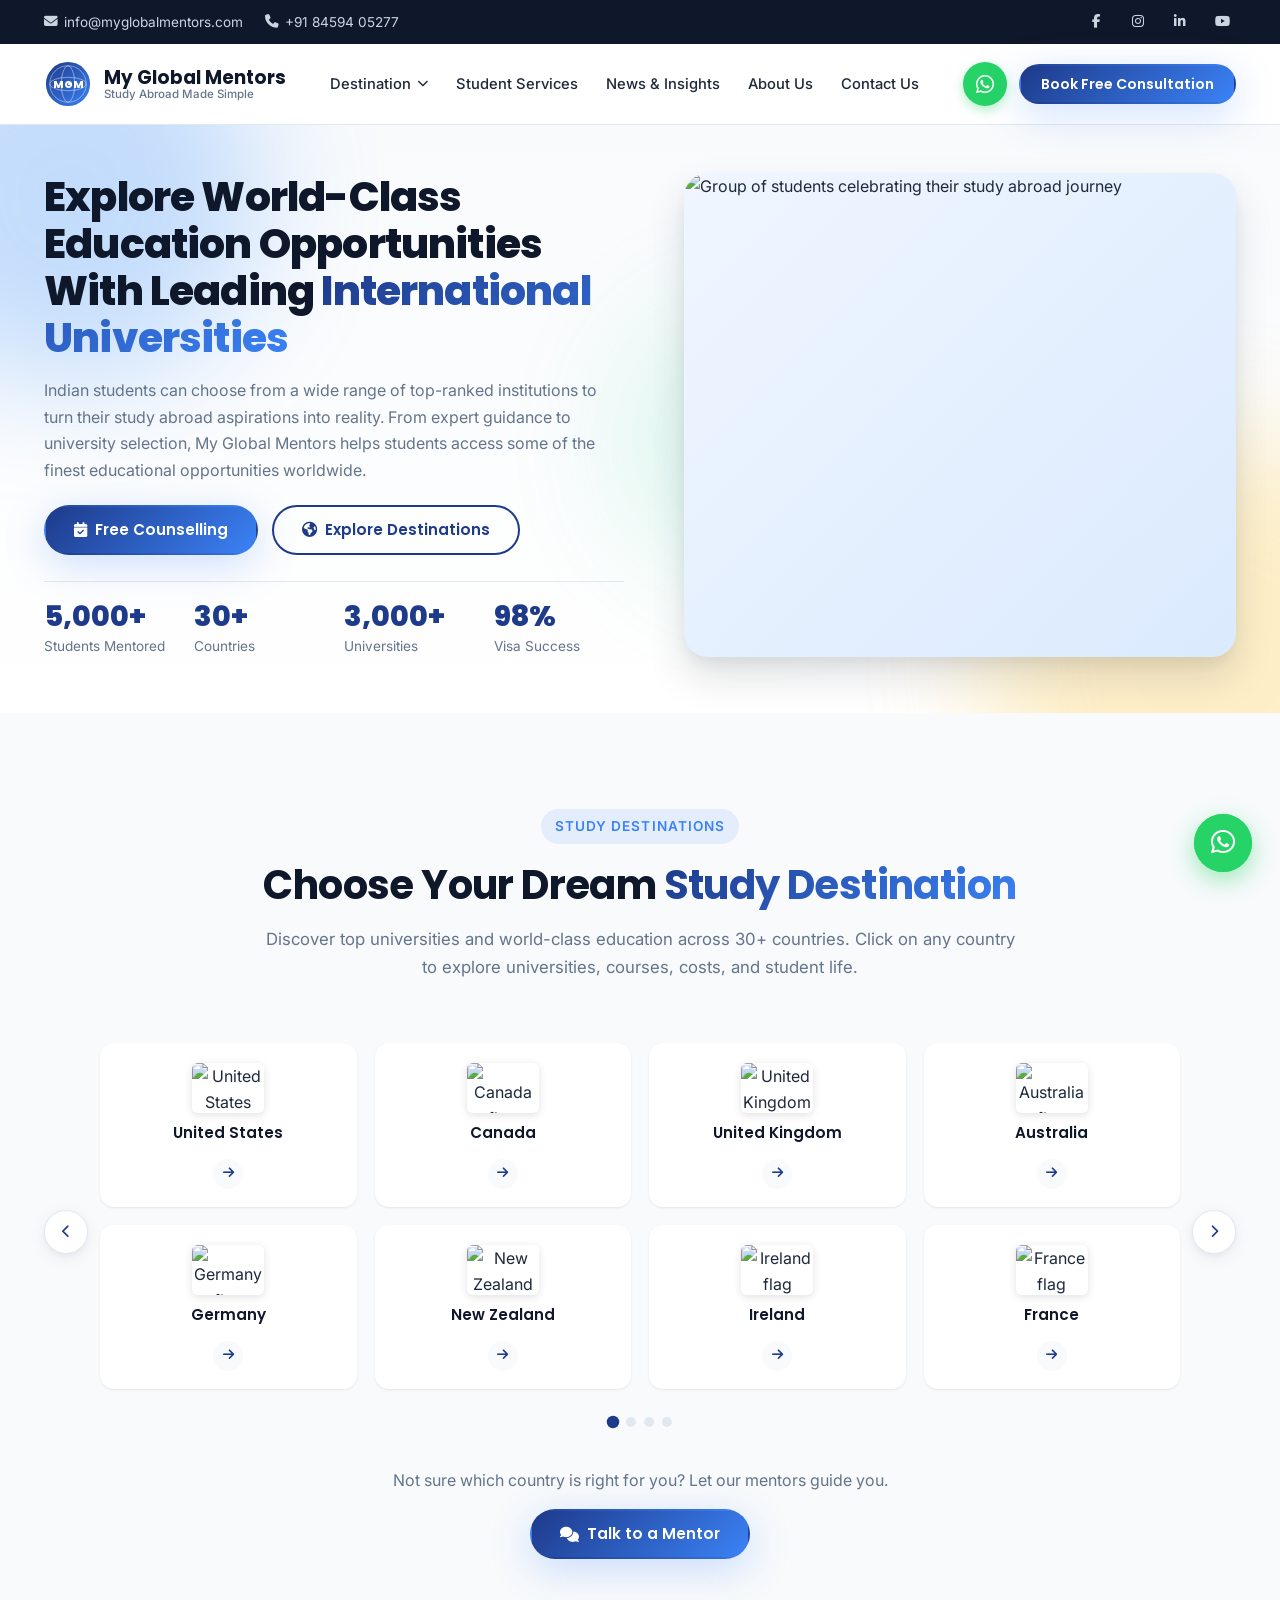
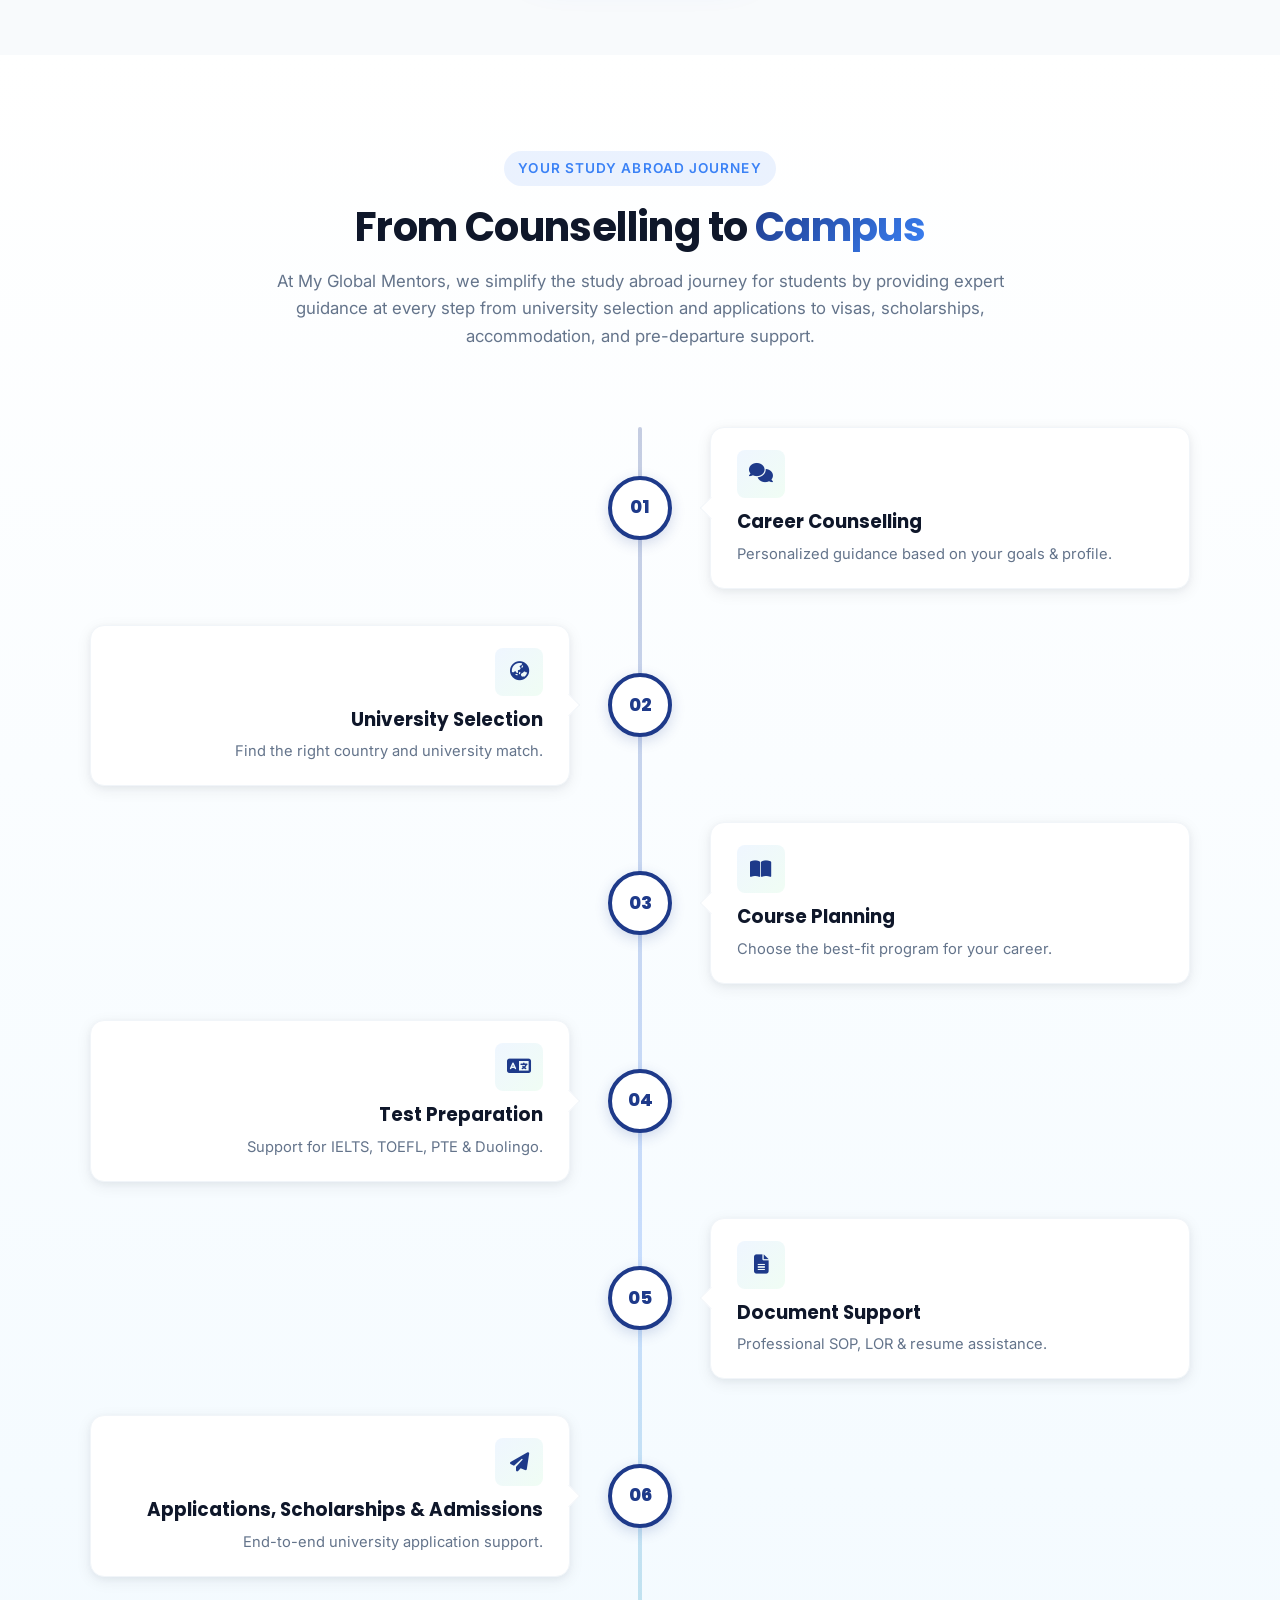
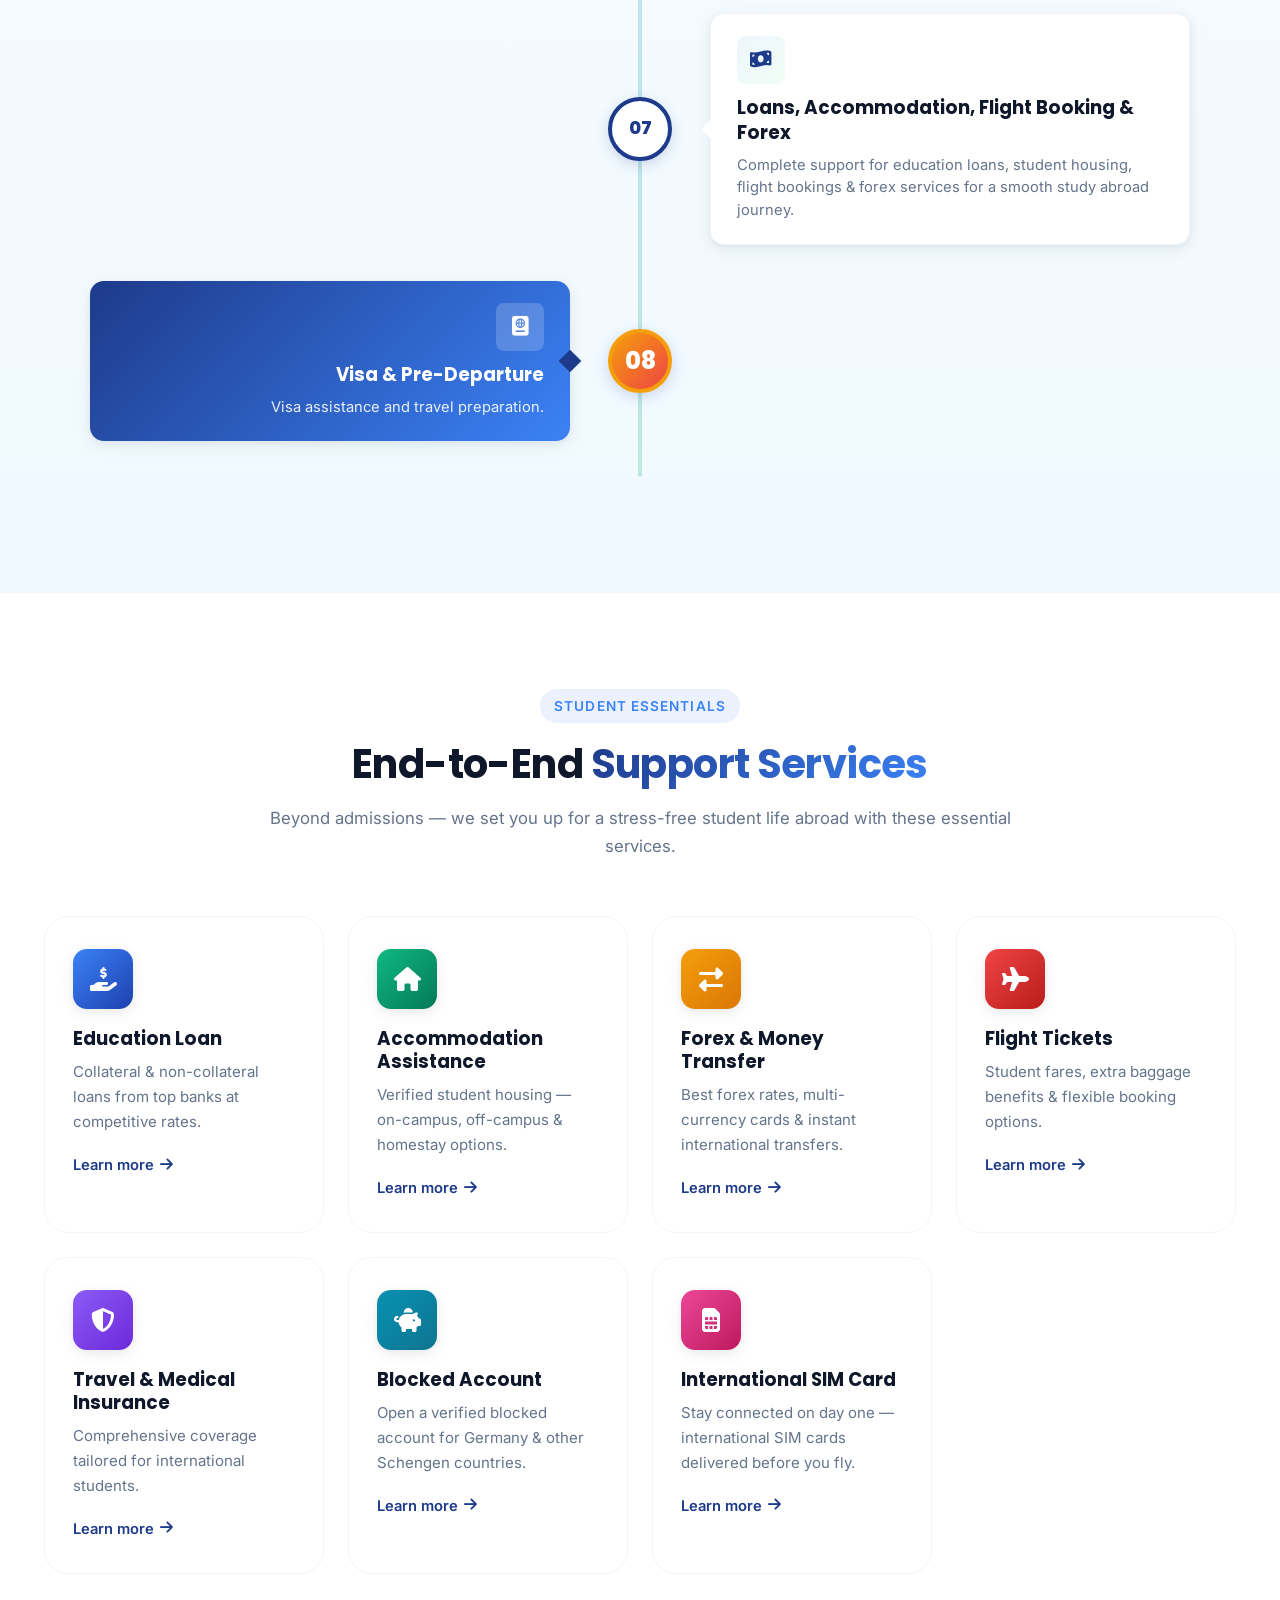
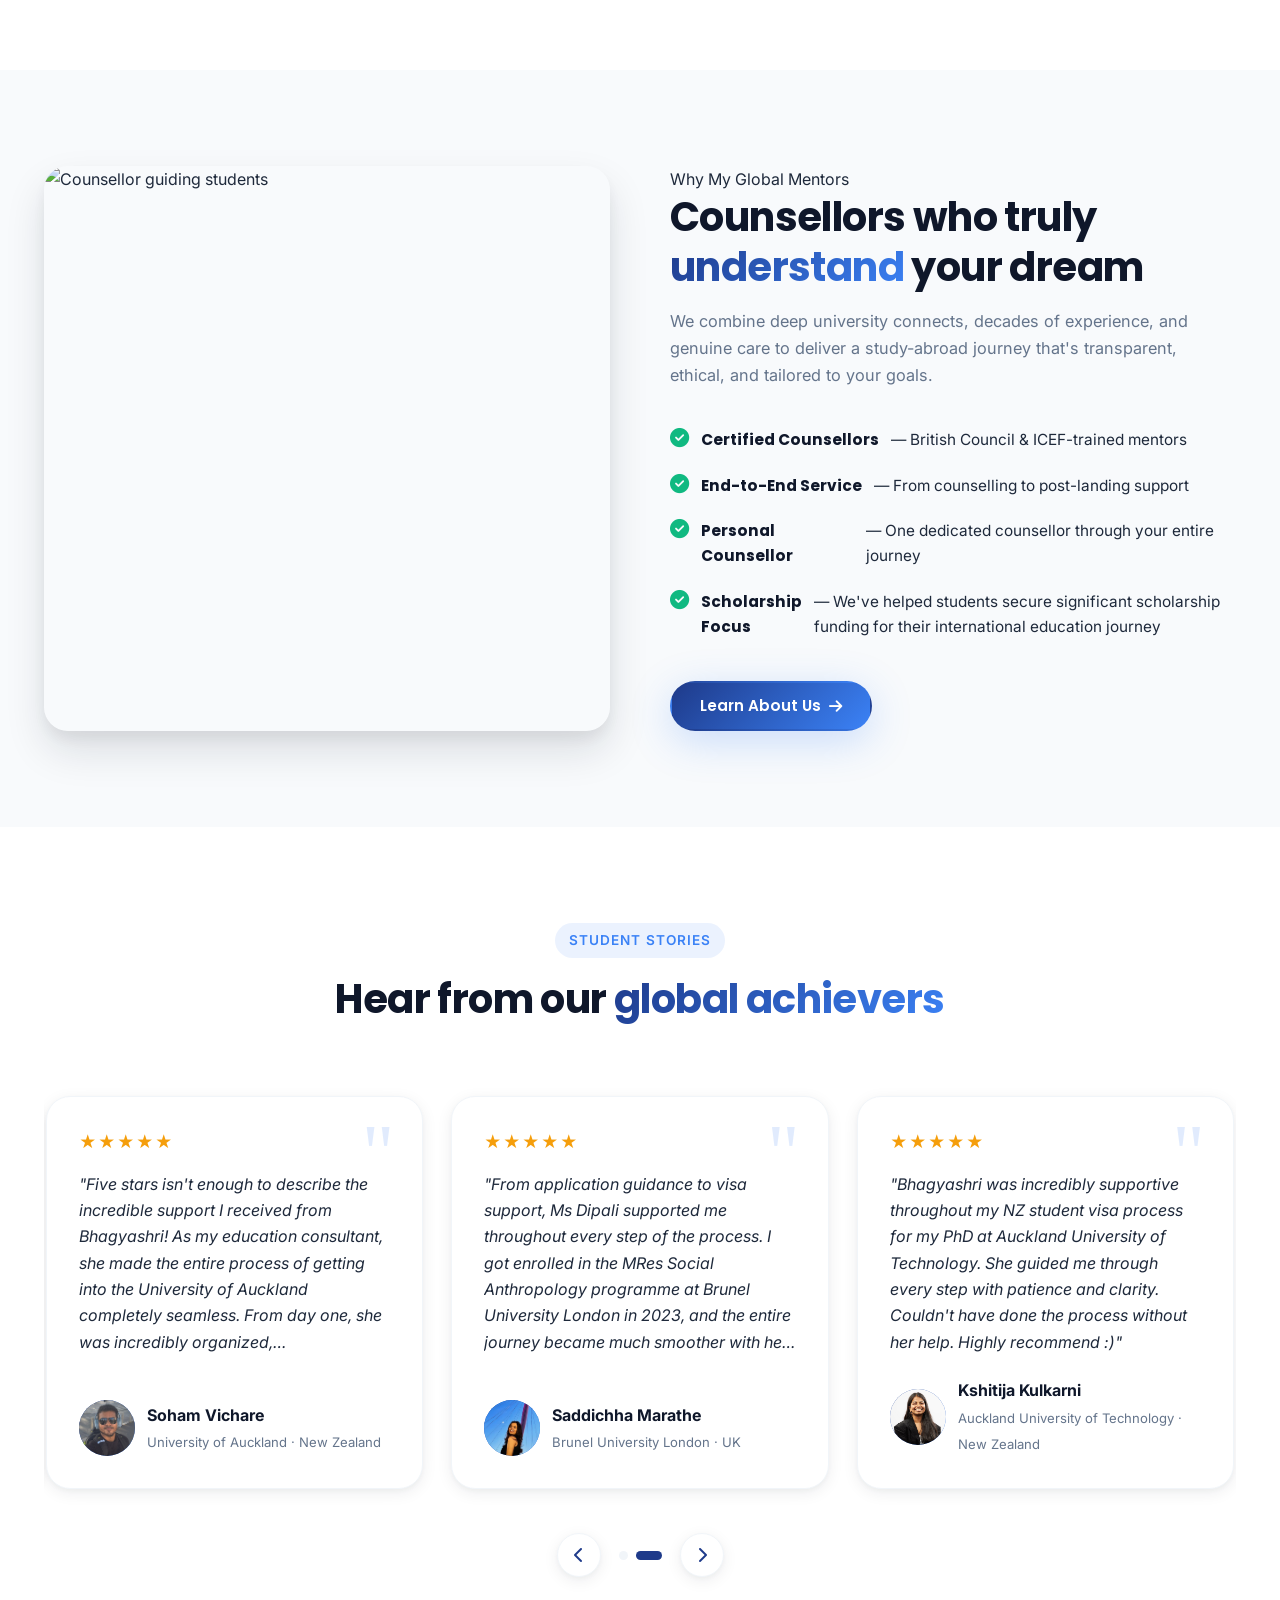
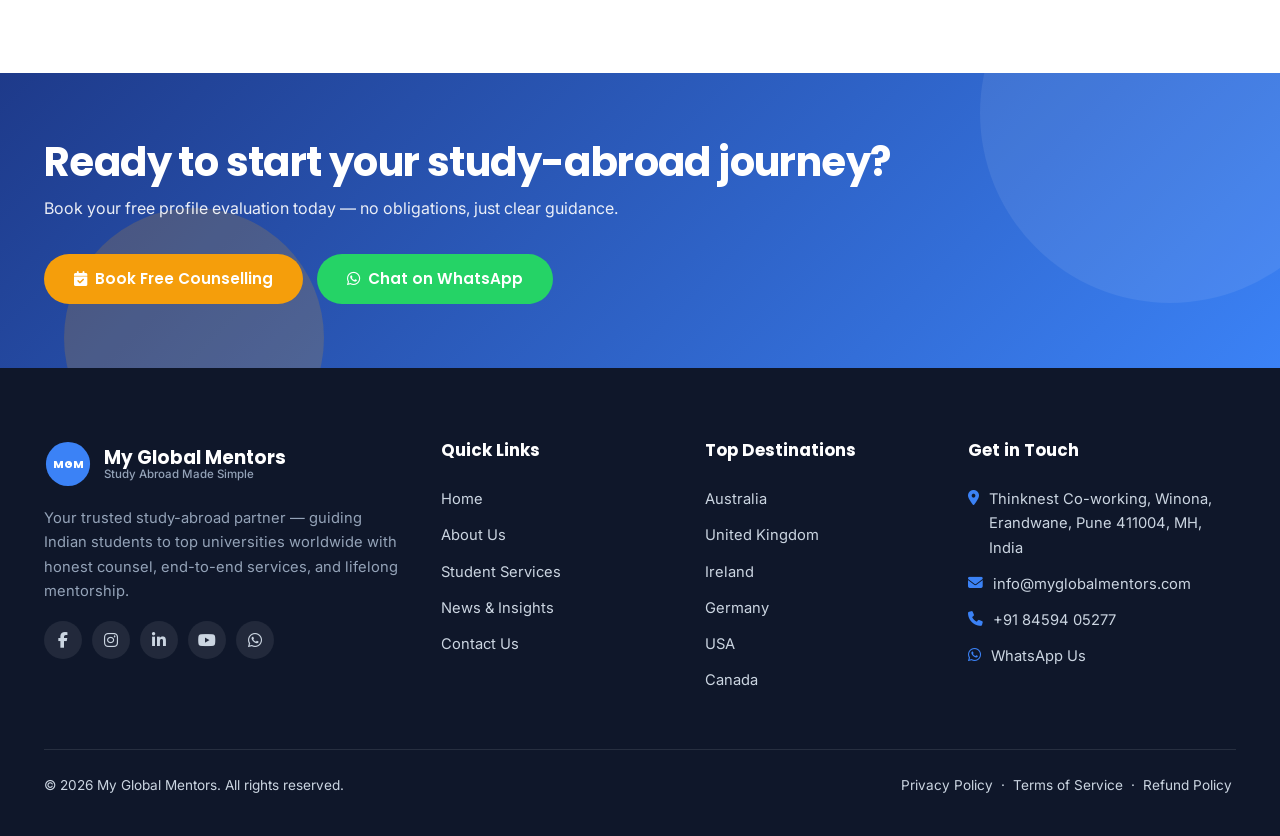
==== index.html @ 5da371ae "Sync site stats, fix contact form, update contact number site-wide - Contact form: remove reads of n" ====
﻿<!DOCTYPE html>
<html lang="en">
<head>
  <meta charset="UTF-8" />
  <meta name="viewport" content="width=device-width, initial-scale=1.0" />
  <meta name="description" content="My Global Mentors - Your trusted partner for studying abroad. Expert guidance for Indian students seeking top international universities." />
  <title>My Global Mentors | Study Abroad Consultants for Indian Students</title>

  <!-- Google Fonts -->
  <link rel="preconnect" href="https://fonts.googleapis.com">
  <link rel="preconnect" href="https://fonts.gstatic.com" crossorigin>
  <link href="https://fonts.googleapis.com/css2?family=Poppins:wght@400;500;600;700;800&family=Inter:wght@400;500;600&display=swap" rel="stylesheet">

  <!-- Font Awesome Icons -->
  <link rel="stylesheet" href="https://cdnjs.cloudflare.com/ajax/libs/font-awesome/6.5.1/css/all.min.css" />

  <!-- AOS Animation Library -->
  <link href="https://unpkg.com/aos@2.3.4/dist/aos.css" rel="stylesheet">

  <!-- Site CSS -->
  <link rel="stylesheet" href="css/style.css" />

  <!-- Favicon -->
  <link rel="icon" type="image/svg+xml" href="data:image/svg+xml,%3Csvg xmlns='http://www.w3.org/2000/svg' viewBox='0 0 100 100'%3E%3Ccircle cx='50' cy='50' r='45' fill='%231e3a8a'/%3E%3Ctext x='50' y='65' text-anchor='middle' font-size='40' font-weight='bold' fill='white' font-family='Arial'%3EM%3C/text%3E%3C/svg%3E" />
</head>
<body>

  <!-- ===== TOP BAR ===== -->
  <div class="topbar">
    <div class="container topbar-inner">
      <div class="topbar-left">
        <a href="mailto:info@myglobalmentors.com"><i class="fas fa-envelope"></i> info@myglobalmentors.com</a>
        <a href="tel:+918459405277"><i class="fas fa-phone"></i> +91 84594 05277</a>
      </div>
      <div class="topbar-right">
        <a href="#" aria-label="Facebook"><i class="fab fa-facebook-f"></i></a>
        <a href="#" aria-label="Instagram"><i class="fab fa-instagram"></i></a>
        <a href="#" aria-label="LinkedIn"><i class="fab fa-linkedin-in"></i></a>
        <a href="#" aria-label="YouTube"><i class="fab fa-youtube"></i></a>
      </div>
    </div>
  </div>

  <!-- ===== HEADER / NAV ===== -->
  <header class="header" id="siteHeader">
    <div class="container header-inner">
      <a href="index.html" class="brand">
        <span class="brand-mark">
          <svg viewBox="0 0 100 100" xmlns="http://www.w3.org/2000/svg" aria-hidden="true">
            <circle cx="50" cy="50" r="46" fill="url(#grad)"/>
            <defs>
              <linearGradient id="grad" x1="0%" y1="0%" x2="100%" y2="100%">
                <stop offset="0%" stop-color="#1e3a8a"/>
                <stop offset="100%" stop-color="#3b82f6"/>
              </linearGradient>
            </defs>
            <path d="M50 12 a38 38 0 1 0 0.01 0" fill="none" stroke="#f8fafc" stroke-width="2" opacity="0.45"/>
            <ellipse cx="50" cy="50" rx="38" ry="14" fill="none" stroke="#f8fafc" stroke-width="2" opacity="0.45"/>
            <ellipse cx="50" cy="50" rx="14" ry="38" fill="none" stroke="#f8fafc" stroke-width="2" opacity="0.45"/>
            <text x="50" y="58" text-anchor="middle" font-family="Poppins, Arial" font-size="22" font-weight="800" fill="#fff">MGM</text>
          </svg>
        </span>
        <span class="brand-text">
          <strong>My Global Mentors</strong>
          <small>Study Abroad Made Simple</small>
        </span>
      </a>

      <nav class="nav" id="mainNav">
        <ul>
          <li class="has-dropdown">
            <a href="#destinations">Destination <i class="fas fa-chevron-down"></i></a>
            <div class="mega-menu">
              <div class="mega-col">
                <h5>Popular Destinations</h5>
                <a href="countries/country.html?id=us"><img src="https://flagcdn.com/w40/us.png" alt=""> United States</a>
                <a href="countries/country.html?id=ca"><img src="https://flagcdn.com/w40/ca.png" alt=""> Canada</a>
                <a href="countries/country.html?id=gb"><img src="https://flagcdn.com/w40/gb.png" alt=""> United Kingdom</a>
                <a href="countries/country.html?id=au"><img src="https://flagcdn.com/w40/au.png" alt=""> Australia</a>
              </div>
              <div class="mega-col">
                <h5>Europe</h5>
                <a href="countries/country.html?id=de"><img src="https://flagcdn.com/w40/de.png" alt=""> Germany</a>
                <a href="countries/country.html?id=ie"><img src="https://flagcdn.com/w40/ie.png" alt=""> Ireland</a>
                <a href="countries/country.html?id=fr"><img src="https://flagcdn.com/w40/fr.png" alt=""> France</a>
                <a href="countries/country.html?id=nl"><img src="https://flagcdn.com/w40/nl.png" alt=""> Netherlands</a>
              </div>
              <div class="mega-col">
                <h5>Asia & Middle East</h5>
                <a href="countries/country.html?id=sg"><img src="https://flagcdn.com/w40/sg.png" alt=""> Singapore</a>
                <a href="countries/country.html?id=ae"><img src="https://flagcdn.com/w40/ae.png" alt=""> Dubai / UAE</a>
                <a href="countries/country.html?id=jp"><img src="https://flagcdn.com/w40/jp.png" alt=""> Japan</a>
                <a href="countries/country.html?id=kr"><img src="https://flagcdn.com/w40/kr.png" alt=""> South Korea</a>
              </div>
              <div class="mega-col mega-cta">
                <h5>Explore More</h5>
                <p>30+ countries · 5,000+ universities</p>
                <a href="#destinations" class="btn btn-secondary btn-sm">View All Destinations</a>
              </div>
            </div>
          </li>
          <li><a href="pages/services.html">Student Services</a></li>
          <li><a href="pages/news.html">News &amp; Insights</a></li>
          <li><a href="pages/about.html">About Us</a></li>
          <li><a href="pages/contact.html">Contact Us</a></li>
        </ul>
      </nav>

      <div class="header-actions">
        <a href="https://wa.me/918459405277" target="_blank" class="whatsapp-icon" aria-label="WhatsApp">
          <i class="fab fa-whatsapp"></i>
        </a>
        <a href="pages/contact.html" class="btn btn-primary btn-sm hide-on-mobile">Book Free Consultation</a>
        <button class="menu-toggle" id="menuToggle" aria-label="Open menu">
          <span></span><span></span><span></span>
        </button>
      </div>
    </div>
  </header>

  <!-- ===== HERO ===== -->
  <section class="hero">
    <div class="hero-shapes" aria-hidden="true">
      <div class="shape shape-1"></div>
      <div class="shape shape-2"></div>
      <div class="shape shape-3"></div>
    </div>
    <div class="container hero-inner">
      <div class="hero-content" data-aos="fade-right">
        <h1>Explore World-Class Education Opportunities With Leading <span class="text-gradient">International Universities</span></h1>
        <p>Indian students can choose from a wide range of top-ranked institutions to turn their study abroad aspirations into reality. From expert guidance to university selection, My Global Mentors helps students access some of the finest educational opportunities worldwide.</p>
        <div class="hero-cta">
          <a href="pages/contact.html" class="btn btn-primary">
            <i class="fas fa-calendar-check"></i> Free Counselling
          </a>
          <a href="#destinations" class="btn btn-outline">
            <i class="fas fa-globe-americas"></i> Explore Destinations
          </a>
        </div>
        <div class="hero-trust">
          <div class="trust-item">
            <strong>5,000+</strong>
            <span>Students Mentored</span>
          </div>
          <div class="trust-item">
            <strong>30+</strong>
            <span>Countries</span>
          </div>
          <div class="trust-item">
            <strong>3,000+</strong>
            <span>Universities</span>
          </div>
          <div class="trust-item">
            <strong>98%</strong>
            <span>Visa Success</span>
          </div>
        </div>
      </div>

      <div class="hero-image" data-aos="fade-left">
        <div class="hero-image-wrap">
          <img src="https://images.unsplash.com/photo-1523240795612-9a054b0db644?auto=format&fit=crop&w=1920&q=85"
               srcset="https://images.unsplash.com/photo-1523240795612-9a054b0db644?auto=format&fit=crop&w=1280&q=85 1280w,
                       https://images.unsplash.com/photo-1523240795612-9a054b0db644?auto=format&fit=crop&w=1920&q=85 1920w,
                       https://images.unsplash.com/photo-1523240795612-9a054b0db644?auto=format&fit=crop&w=3840&q=85 3840w"
               sizes="(max-width: 1024px) 90vw, 50vw"
               alt="Group of students celebrating their study abroad journey"
               loading="eager"
               onerror="this.onerror=null;this.src='https://images.unsplash.com/photo-1541339907198-e08756dedf3f?auto=format&fit=crop&w=1920&q=85';" />
        </div>
      </div>
    </div>
  </section>

  <!-- ===== STUDY DESTINATIONS ===== -->
  <section class="section destinations" id="destinations">
    <div class="container">
      <div class="section-head" data-aos="fade-up">
        <span class="eyebrow">Study Destinations</span>
        <h2>Choose Your Dream <span class="text-gradient">Study Destination</span></h2>
        <p>Discover top universities and world-class education across 30+ countries. Click on any country to explore universities, courses, costs, and student life.</p>
      </div>

      <div class="dest-slider" data-aos="fade-up">
        <button class="dest-nav dest-prev" id="destPrev" aria-label="Previous destinations">
          <i class="fas fa-chevron-left"></i>
        </button>
        <div class="dest-viewport">
          <div class="dest-track" id="destinationsGrid">
            <!-- Slides populated by JS -->
          </div>
        </div>
        <button class="dest-nav dest-next" id="destNext" aria-label="Next destinations">
          <i class="fas fa-chevron-right"></i>
        </button>
        <div class="dest-dots" id="destDots"></div>
      </div>

      <div class="section-foot" data-aos="fade-up">
        <p>Not sure which country is right for you? Let our mentors guide you.</p>
        <a href="pages/contact.html" class="btn btn-primary"><i class="fas fa-comments"></i> Talk to a Mentor</a>
      </div>
    </div>
  </section>

  <!-- ===== STUDY JOURNEY ===== -->
  <section class="section journey">
    <div class="container">
      <div class="section-head" data-aos="fade-up">
        <span class="eyebrow">Your Study Abroad Journey</span>
        <h2>From Counselling to <span class="text-gradient">Campus</span></h2>
        <p>At My Global Mentors, we simplify the study abroad journey for students by providing expert guidance at every step from university selection and applications to visas, scholarships, accommodation, and pre-departure support.</p>
      </div>

      <div class="timeline">
        <div class="timeline-spine" aria-hidden="true"></div>

        <div class="t-step">
          <div class="t-dot"><span>01</span></div>
          <div class="t-card">
            <div class="t-icon"><i class="fas fa-comments"></i></div>
            <h4>Career Counselling</h4>
            <p>Personalized guidance based on your goals &amp; profile.</p>
          </div>
        </div>

        <div class="t-step">
          <div class="t-dot"><span>02</span></div>
          <div class="t-card">
            <div class="t-icon"><i class="fas fa-globe-asia"></i></div>
            <h4>University Selection</h4>
            <p>Find the right country and university match.</p>
          </div>
        </div>

        <div class="t-step">
          <div class="t-dot"><span>03</span></div>
          <div class="t-card">
            <div class="t-icon"><i class="fas fa-book-open"></i></div>
            <h4>Course Planning</h4>
            <p>Choose the best-fit program for your career.</p>
          </div>
        </div>

        <div class="t-step">
          <div class="t-dot"><span>04</span></div>
          <div class="t-card">
            <div class="t-icon"><i class="fas fa-language"></i></div>
            <h4>Test Preparation</h4>
            <p>Support for IELTS, TOEFL, PTE &amp; Duolingo.</p>
          </div>
        </div>

        <div class="t-step">
          <div class="t-dot"><span>05</span></div>
          <div class="t-card">
            <div class="t-icon"><i class="fas fa-file-alt"></i></div>
            <h4>Document Support</h4>
            <p>Professional SOP, LOR &amp; resume assistance.</p>
          </div>
        </div>

        <div class="t-step">
          <div class="t-dot"><span>06</span></div>
          <div class="t-card">
            <div class="t-icon"><i class="fas fa-paper-plane"></i></div>
            <h4>Applications, Scholarships &amp; Admissions</h4>
            <p>End-to-end university application support.</p>
          </div>
        </div>

        <div class="t-step">
          <div class="t-dot"><span>07</span></div>
          <div class="t-card">
            <div class="t-icon"><i class="fas fa-money-bill-wave"></i></div>
            <h4>Loans, Accommodation, Flight Booking &amp; Forex</h4>
            <p>Complete support for education loans, student housing, flight bookings &amp; forex services for a smooth study abroad journey.</p>
          </div>
        </div>

        <div class="t-step t-step-final">
          <div class="t-dot t-dot-final"><span>08</span></div>
          <div class="t-card t-card-final">
            <div class="t-icon"><i class="fas fa-passport"></i></div>
            <h4>Visa &amp; Pre-Departure</h4>
            <p>Visa assistance and travel preparation.</p>
          </div>
        </div>
      </div>
    </div>
  </section>

  <!-- ===== STUDENT ESSENTIAL SERVICES ===== -->
  <section class="section essentials" id="services">
    <div class="container">
      <div class="section-head" data-aos="fade-up">
        <span class="eyebrow">Student Essentials</span>
        <h2>End-to-End <span class="text-gradient">Support Services</span></h2>
        <p>Beyond admissions — we set you up for a stress-free student life abroad with these essential services.</p>
      </div>

      <div class="essentials-grid">
        <div class="essential-card" data-aos="zoom-in" data-aos-delay="0">
          <div class="essential-icon" style="background:linear-gradient(135deg,#3b82f6,#1e40af)"><i class="fas fa-hand-holding-usd"></i></div>
          <h4>Education Loan</h4>
          <p>Collateral &amp; non-collateral loans from top banks at competitive rates.</p>
          <a href="pages/services.html" class="link-arrow">Learn more <i class="fas fa-arrow-right"></i></a>
        </div>

        <div class="essential-card" data-aos="zoom-in" data-aos-delay="60">
          <div class="essential-icon" style="background:linear-gradient(135deg,#10b981,#047857)"><i class="fas fa-home"></i></div>
          <h4>Accommodation Assistance</h4>
          <p>Verified student housing — on-campus, off-campus &amp; homestay options.</p>
          <a href="pages/services.html" class="link-arrow">Learn more <i class="fas fa-arrow-right"></i></a>
        </div>

        <div class="essential-card" data-aos="zoom-in" data-aos-delay="120">
          <div class="essential-icon" style="background:linear-gradient(135deg,#f59e0b,#d97706)"><i class="fas fa-exchange-alt"></i></div>
          <h4>Forex &amp; Money Transfer</h4>
          <p>Best forex rates, multi-currency cards &amp; instant international transfers.</p>
          <a href="pages/services.html" class="link-arrow">Learn more <i class="fas fa-arrow-right"></i></a>
        </div>

        <div class="essential-card" data-aos="zoom-in" data-aos-delay="180">
          <div class="essential-icon" style="background:linear-gradient(135deg,#ef4444,#b91c1c)"><i class="fas fa-plane"></i></div>
          <h4>Flight Tickets</h4>
          <p>Student fares, extra baggage benefits &amp; flexible booking options.</p>
          <a href="pages/services.html" class="link-arrow">Learn more <i class="fas fa-arrow-right"></i></a>
        </div>

        <div class="essential-card" data-aos="zoom-in" data-aos-delay="0">
          <div class="essential-icon" style="background:linear-gradient(135deg,#8b5cf6,#6d28d9)"><i class="fas fa-shield-alt"></i></div>
          <h4>Travel &amp; Medical Insurance</h4>
          <p>Comprehensive coverage tailored for international students.</p>
          <a href="pages/services.html" class="link-arrow">Learn more <i class="fas fa-arrow-right"></i></a>
        </div>

        <div class="essential-card" data-aos="zoom-in" data-aos-delay="60">
          <div class="essential-icon" style="background:linear-gradient(135deg,#0891b2,#0e7490)"><i class="fas fa-piggy-bank"></i></div>
          <h4>Blocked Account</h4>
          <p>Open a verified blocked account for Germany &amp; other Schengen countries.</p>
          <a href="pages/services.html" class="link-arrow">Learn more <i class="fas fa-arrow-right"></i></a>
        </div>

        <div class="essential-card" data-aos="zoom-in" data-aos-delay="120">
          <div class="essential-icon" style="background:linear-gradient(135deg,#ec4899,#be185d)"><i class="fas fa-sim-card"></i></div>
          <h4>International SIM Card</h4>
          <p>Stay connected on day one — international SIM cards delivered before you fly.</p>
          <a href="pages/services.html" class="link-arrow">Learn more <i class="fas fa-arrow-right"></i></a>
        </div>

      </div>
    </div>
  </section>

  <!-- ===== WHY CHOOSE US ===== -->
  <section class="section why-us">
    <div class="container">
      <div class="why-grid">
        <div class="why-image" data-aos="fade-right">
          <img src="https://images.unsplash.com/photo-1571260899304-425eee4c7efc?auto=format&fit=crop&w=1920&q=85"
               srcset="https://images.unsplash.com/photo-1571260899304-425eee4c7efc?auto=format&fit=crop&w=1280&q=85 1280w,
                       https://images.unsplash.com/photo-1571260899304-425eee4c7efc?auto=format&fit=crop&w=1920&q=85 1920w,
                       https://images.unsplash.com/photo-1571260899304-425eee4c7efc?auto=format&fit=crop&w=3840&q=85 3840w"
               sizes="(max-width: 1024px) 90vw, 50vw"
               alt="Counsellor guiding students"
               loading="lazy" />
        </div>
        <div class="why-content" data-aos="fade-left">
          <span class="eyebrow">Why My Global Mentors</span>
          <h2>Counsellors who truly <span class="text-gradient">understand</span> your dream</h2>
          <p>We combine deep university connects, decades of experience, and genuine care to deliver a study-abroad journey that's transparent, ethical, and tailored to your goals.</p>

          <ul class="why-list">
            <li><i class="fas fa-check-circle"></i> <strong>Certified Counsellors</strong> — British Council &amp; ICEF-trained mentors</li>
            <li><i class="fas fa-check-circle"></i> <strong>End-to-End Service</strong> — From counselling to post-landing support</li>
            <li><i class="fas fa-check-circle"></i> <strong>Personal Counsellor</strong> — One dedicated counsellor through your entire journey</li>
            <li><i class="fas fa-check-circle"></i> <strong>Scholarship Focus</strong> — We've helped students secure significant scholarship funding for their international education journey</li>
          </ul>

          <a href="pages/about.html" class="btn btn-primary">Learn About Us <i class="fas fa-arrow-right"></i></a>
        </div>
      </div>
    </div>
  </section>

  <!-- ===== TESTIMONIALS ===== -->
  <section class="section testimonials">
    <div class="container">
      <div class="section-head" data-aos="fade-up">
        <span class="eyebrow">Student Stories</span>
        <h2>Hear from our <span class="text-gradient">global achievers</span></h2>
      </div>
    </div>
    <div class="container">
      <!-- Reviews carousel: paste a new .testi-card below and it auto-slots into the slides, dots & auto-play -->
      <div class="testi-carousel" data-testi-carousel data-aos="fade-up">
        <div class="testi-viewport">
          <div class="testi-track">
        <div class="testi-card">
          <div class="testi-stars">★★★★★</div>
          <p>"Dipali ma'am handled everything wonderfully — from planning my studies in Scotland to guiding me throughout the process. With her support I also received an &pound;8,000 scholarship, which made this journey even more special. Her patience, honesty and constant encouragement made it a smooth and stress-free experience. The best choice was choosing her as my mentor."</p>
          <div class="testi-author">
            <div class="testi-avatar"><img src="assets/images/reviews/vaishnavi-bhilare.jpeg" alt="Vaishnavi Bhilare" loading="lazy" /></div>
            <div>
              <strong>Vaishnavi Bhilare</strong>
              <small>Scotland · United Kingdom</small>
            </div>
          </div>
        </div>

        <div class="testi-card">
          <div class="testi-stars">★★★★★</div>
          <p>"I am grateful to Ms. Dipali for her exceptional guidance in helping me pursue my Master's degree in Germany. From day one she assisted me from scratch — understanding my profile and helping me select the right universities. Beyond the applications, her expertise during the complex visa process was invaluable. She made the entire journey seamless and stress-free. I highly recommend her to anyone looking for a reliable and knowledgeable consultant!"</p>
          <div class="testi-author">
            <div class="testi-avatar"><img src="assets/images/reviews/mayur-more.jpeg" alt="Mayur More" loading="lazy" /></div>
            <div>
              <strong>Mayur More</strong>
              <small>Master's Degree · Germany</small>
            </div>
          </div>
        </div>

        <div class="testi-card">
          <div class="testi-stars">★★★★★</div>
          <p>"I'm a hospitality professional, now a Manager at Swiss Chalet, having graduated from George Brown College and Centennial College in Toronto this year. From choosing the right country to preparing my college and visa applications, Bhagyashree has been the perfect expert and career-guidance counsellor — giving me personalised support throughout. Thanks to her, I felt confident leaving home with all the right documentation, paperwork and language &amp; skill-test prep."</p>
          <div class="testi-author">
            <div class="testi-avatar"><img src="assets/images/reviews/yashada-aphale.jpeg" alt="Yashada Prakash Aphale" loading="lazy" /></div>
            <div>
              <strong>Yashada Prakash Aphale</strong>
              <small>George Brown &amp; Centennial College · Canada</small>
            </div>
          </div>
        </div>

        <div class="testi-card">
          <div class="testi-stars">★★★★★</div>
          <p>"Five stars isn't enough to describe the incredible support I received from Bhagyashri! As my education consultant, she made the entire process of getting into the University of Auckland completely seamless. From day one, she was incredibly organized, knowledgeable, and always ready to answer any question I had, no matter how small. Navigating university admissions can be overwhelming, but her step-by-step guidance took away all the stress and gave me total confidence at every stage."</p>
          <div class="testi-author">
            <div class="testi-avatar"><img src="assets/images/reviews/soham-vichare.jpeg" alt="Soham Vichare" loading="lazy" /></div>
            <div>
              <strong>Soham Vichare</strong>
              <small>University of Auckland · New Zealand</small>
            </div>
          </div>
        </div>

        <div class="testi-card">
          <div class="testi-stars">★★★★★</div>
          <p>"From application guidance to visa support, Ms Dipali supported me throughout every step of the process. I got enrolled in the MRes Social Anthropology programme at Brunel University London in 2023, and the entire journey became much smoother with her mentorship and guidance. Choosing them was one of the best decisions for my academic journey."</p>
          <div class="testi-author">
            <div class="testi-avatar"><img src="assets/images/reviews/saddichha-marathe.jpeg" alt="Saddichha Marathe" loading="lazy" /></div>
            <div>
              <strong>Saddichha Marathe</strong>
              <small>Brunel University London · UK</small>
            </div>
          </div>
        </div>

        <div class="testi-card">
          <div class="testi-stars">★★★★★</div>
          <p>"Bhagyashri was incredibly supportive throughout my NZ student visa process for my PhD at Auckland University of Technology. She guided me through every step with patience and clarity. Couldn't have done the process without her help. Highly recommend :)"</p>
          <div class="testi-author">
            <div class="testi-avatar"><img src="assets/images/reviews/kshitija-kulkarni.jpeg" alt="Kshitija Kulkarni" loading="lazy" /></div>
            <div>
              <strong>Kshitija Kulkarni</strong>
              <small>Auckland University of Technology · New Zealand</small>
            </div>
          </div>
        </div>
          </div>
        </div>
        <div class="testi-controls">
          <button class="testi-arrow testi-prev" aria-label="Previous reviews"><i class="fas fa-chevron-left"></i></button>
          <div class="testi-dots"></div>
          <button class="testi-arrow testi-next" aria-label="Next reviews"><i class="fas fa-chevron-right"></i></button>
        </div>
      </div>
    </div>
  </section>

  <!-- ===== CTA BANNER ===== -->
  <section class="cta-banner">
    <div class="container cta-inner" data-aos="zoom-in">
      <div>
        <h2>Ready to start your study-abroad journey?</h2>
        <p>Book your free profile evaluation today — no obligations, just clear guidance.</p>
      </div>
      <div class="cta-actions">
        <a href="pages/contact.html" class="btn btn-secondary"><i class="fas fa-calendar-check"></i> Book Free Counselling</a>
        <a href="https://wa.me/918459405277" target="_blank" class="btn btn-whatsapp"><i class="fab fa-whatsapp"></i> Chat on WhatsApp</a>
      </div>
    </div>
  </section>

  <!-- ===== FOOTER ===== -->
  <footer class="footer">
    <div class="container">
      <div class="footer-grid">
        <div class="footer-brand">
          <div class="brand">
            <span class="brand-mark">
              <svg viewBox="0 0 100 100" xmlns="http://www.w3.org/2000/svg" aria-hidden="true">
                <circle cx="50" cy="50" r="46" fill="#3b82f6"/>
                <text x="50" y="58" text-anchor="middle" font-family="Poppins, Arial" font-size="22" font-weight="800" fill="#fff">MGM</text>
              </svg>
            </span>
            <span class="brand-text">
              <strong>My Global Mentors</strong>
              <small>Study Abroad Made Simple</small>
            </span>
          </div>
          <p>Your trusted study-abroad partner — guiding Indian students to top universities worldwide with honest counsel, end-to-end services, and lifelong mentorship.</p>
          <div class="footer-social">
            <a href="#" aria-label="Facebook"><i class="fab fa-facebook-f"></i></a>
            <a href="#" aria-label="Instagram"><i class="fab fa-instagram"></i></a>
            <a href="#" aria-label="LinkedIn"><i class="fab fa-linkedin-in"></i></a>
            <a href="#" aria-label="YouTube"><i class="fab fa-youtube"></i></a>
            <a href="https://wa.me/918459405277" aria-label="WhatsApp"><i class="fab fa-whatsapp"></i></a>
          </div>
        </div>

        <div>
          <h5>Quick Links</h5>
          <ul class="footer-links">
            <li><a href="index.html">Home</a></li>
            <li><a href="pages/about.html">About Us</a></li>
            <li><a href="pages/services.html">Student Services</a></li>
            <li><a href="pages/news.html">News &amp; Insights</a></li>
            <li><a href="pages/contact.html">Contact Us</a></li>
          </ul>
        </div>

        <div>
          <h5>Top Destinations</h5>
          <ul class="footer-links">
            <li><a href="countries/country.html?id=au">Australia</a></li>
            <li><a href="countries/country.html?id=gb">United Kingdom</a></li>
            <li><a href="countries/country.html?id=ie">Ireland</a></li>
            <li><a href="countries/country.html?id=de">Germany</a></li>
            <li><a href="countries/country.html?id=us">USA</a></li>
            <li><a href="countries/country.html?id=ca">Canada</a></li>
          </ul>
        </div>

        <div>
          <h5>Get in Touch</h5>
          <ul class="footer-contact">
            <li><i class="fas fa-map-marker-alt"></i> Thinknest Co-working, Winona, Erandwane, Pune 411004, MH, India</li>
            <li><i class="fas fa-envelope"></i> <a href="mailto:info@myglobalmentors.com">info@myglobalmentors.com</a></li>
            <li><i class="fas fa-phone"></i> <a href="tel:+918459405277">+91 84594 05277</a></li>
            <li><i class="fab fa-whatsapp"></i> <a href="https://wa.me/918459405277">WhatsApp Us</a></li>
          </ul>
        </div>
      </div>

      <div class="footer-bottom">
        <p>© <span id="year"></span> My Global Mentors. All rights reserved.</p>
        <p><a href="#">Privacy Policy</a> · <a href="#">Terms of Service</a> · <a href="#">Refund Policy</a></p>
      </div>
    </div>
  </footer>

  <!-- Floating WhatsApp -->
  <a href="https://wa.me/918459405277" target="_blank" class="float-whatsapp" aria-label="Chat on WhatsApp">
    <i class="fab fa-whatsapp"></i>
    <span class="fw-pulse"></span>
  </a>

  <!-- Back to top -->
  <button class="back-to-top" id="backToTop" aria-label="Back to top">
    <i class="fas fa-arrow-up"></i>
  </button>

  <!-- Scripts -->
  <script src="https://unpkg.com/aos@2.3.4/dist/aos.js"></script>
  <script src="js/countries-data.js"></script>
  <script src="js/script.js"></script>
</body>
</html>
---- css/style.css ----
/* =====================================================
   MY GLOBAL MENTORS — Stylesheet
   Modern, fully responsive design for study-abroad site
   ===================================================== */

/* ---------- CSS Variables ---------- */
:root {
  --primary: #1e3a8a;
  --primary-light: #3b82f6;
  --primary-dark: #0f172a;
  --secondary: #f59e0b;
  --secondary-dark: #d97706;
  --accent: #10b981;
  --danger: #ef4444;
  --whatsapp: #25d366;

  --text: #1e293b;
  --text-muted: #64748b;
  --text-light: #94a3b8;

  --bg: #ffffff;
  --bg-soft: #f8fafc;
  --bg-card: #ffffff;
  --border: #e2e8f0;
  --border-light: #f1f5f9;

  --radius-sm: 8px;
  --radius: 14px;
  --radius-lg: 24px;
  --radius-full: 999px;

  --shadow-sm: 0 1px 3px rgba(15, 23, 42, .06), 0 1px 2px rgba(15, 23, 42, .04);
  --shadow: 0 4px 16px rgba(15, 23, 42, .07), 0 2px 6px rgba(15, 23, 42, .04);
  --shadow-lg: 0 20px 40px rgba(15, 23, 42, .12), 0 8px 16px rgba(15, 23, 42, .06);
  --shadow-glow: 0 10px 40px rgba(59, 130, 246, .25);

  --font-head: 'Poppins', 'Segoe UI', Roboto, system-ui, sans-serif;
  --font-body: 'Inter', 'Segoe UI', Roboto, system-ui, sans-serif;

  --container: 1240px;
  --header-h: 80px;

  --grad-primary: linear-gradient(135deg, #1e3a8a 0%, #3b82f6 100%);
  --grad-secondary: linear-gradient(135deg, #f59e0b 0%, #ef4444 100%);
  --grad-soft: linear-gradient(135deg, #eff6ff 0%, #f0fdf4 100%);
}

/* ---------- Reset & Base ---------- */
*, *::before, *::after { box-sizing: border-box; }
html {
  scroll-behavior: smooth;
  -webkit-text-size-adjust: 100%;
  overflow-x: hidden;
  width: 100%;
}
body {
  margin: 0;
  font-family: var(--font-body);
  font-size: 16px;
  line-height: 1.65;
  color: var(--text);
  background: var(--bg);
  -webkit-font-smoothing: antialiased;
  -moz-osx-font-smoothing: grayscale;
  overflow-x: hidden;
  width: 100%;
  max-width: 100vw;
  position: relative;
}
img { max-width: 100%; display: block; }
a { color: var(--primary); text-decoration: none; transition: color .2s ease; }
a:hover { color: var(--primary-light); }
button { font-family: inherit; cursor: pointer; }
ul { list-style: none; padding: 0; margin: 0; }

h1, h2, h3, h4, h5, h6 {
  font-family: var(--font-head);
  font-weight: 700;
  line-height: 1.25;
  color: var(--primary-dark);
  margin: 0 0 .6em;
}
h1 { font-size: clamp(2rem, 4.5vw, 3.5rem); font-weight: 800; letter-spacing: -.02em; }
h2 { font-size: clamp(1.75rem, 3.5vw, 2.5rem); letter-spacing: -.015em; }
h3 { font-size: clamp(1.35rem, 2.5vw, 1.75rem); }
h4 { font-size: 1.15rem; }
h5 { font-size: 1rem; }
p  { margin: 0 0 1rem; }

.text-gradient {
  background: var(--grad-primary);
  -webkit-background-clip: text;
  background-clip: text;
  -webkit-text-fill-color: transparent;
  color: transparent;
}

/* ---------- Layout ---------- */
.container {
  width: 100%;
  max-width: var(--container);
  margin: 0 auto;
  padding: 0 24px;
}
.section { padding: 96px 0; position: relative; }
.section-head {
  text-align: center;
  max-width: 760px;
  margin: 0 auto 56px;
}
.section-head .eyebrow {
  display: inline-block;
  padding: 6px 14px;
  background: rgba(59, 130, 246, .1);
  color: var(--primary-light);
  font-size: .85rem;
  font-weight: 600;
  text-transform: uppercase;
  letter-spacing: .08em;
  border-radius: var(--radius-full);
  margin-bottom: 16px;
}
.section-head h2 { margin-bottom: 16px; }
.section-head p { color: var(--text-muted); font-size: 1.05rem; }
.section-foot { text-align: center; margin-top: 40px; }
.section-foot p { color: var(--text-muted); margin-bottom: 16px; }

/* ---------- Buttons ---------- */
.btn {
  display: inline-flex;
  align-items: center;
  gap: 8px;
  padding: 14px 28px;
  font-family: var(--font-head);
  font-weight: 600;
  font-size: .95rem;
  border-radius: var(--radius-full);
  border: 2px solid transparent;
  transition: all .25s ease;
  cursor: pointer;
  white-space: nowrap;
  line-height: 1.2;
}
.btn-sm { padding: 10px 20px; font-size: .88rem; }
.btn-primary {
  background: var(--grad-primary);
  color: #fff;
  box-shadow: var(--shadow-glow);
}
.btn-primary:hover {
  color: #fff;
  transform: translateY(-2px);
  box-shadow: 0 16px 50px rgba(59, 130, 246, .35);
}
.btn-secondary {
  background: var(--secondary);
  color: #fff;
}
.btn-secondary:hover {
  background: var(--secondary-dark);
  color: #fff;
  transform: translateY(-2px);
}
.btn-outline {
  background: transparent;
  color: var(--primary);
  border-color: var(--primary);
}
.btn-outline:hover {
  background: var(--primary);
  color: #fff;
  transform: translateY(-2px);
}
.btn-whatsapp {
  background: var(--whatsapp);
  color: #fff;
}
.btn-whatsapp:hover {
  background: #1ebe57;
  color: #fff;
  transform: translateY(-2px);
}

/* ---------- Top Bar ---------- */
.topbar {
  background: var(--primary-dark);
  color: #cbd5e1;
  font-size: .85rem;
  padding: 8px 0;
}
.topbar-inner {
  display: flex;
  justify-content: space-between;
  align-items: center;
  gap: 16px;
  flex-wrap: wrap;
}
.topbar-left { display: flex; gap: 22px; flex-wrap: wrap; }
.topbar-left a { color: #cbd5e1; display: inline-flex; align-items: center; gap: 6px; }
.topbar-left a:hover { color: #fff; }
.topbar-right { display: flex; gap: 14px; }
.topbar-right a {
  width: 28px; height: 28px;
  display: inline-flex; align-items: center; justify-content: center;
  color: #cbd5e1;
  border-radius: 50%;
  transition: all .25s ease;
}
.topbar-right a:hover { background: var(--primary-light); color: #fff; }

/* ---------- Header / Nav ---------- */
.header {
  position: sticky;
  top: 0;
  z-index: 100;
  background: rgba(255, 255, 255, .92);
  backdrop-filter: blur(12px);
  -webkit-backdrop-filter: blur(12px);
  border-bottom: 1px solid var(--border);
  transition: box-shadow .3s ease;
}
.header.scrolled { box-shadow: var(--shadow); }
.header-inner {
  display: flex;
  align-items: center;
  justify-content: space-between;
  height: var(--header-h);
  gap: 24px;
}

/* Brand */
.brand {
  display: flex;
  align-items: center;
  gap: 12px;
  color: var(--primary-dark);
  flex-shrink: 0;
}
.brand:hover { color: var(--primary); }
.brand-mark {
  width: 48px; height: 48px;
  display: inline-flex;
}
.brand-mark svg { width: 100%; height: 100%; }
.brand-text { display: flex; flex-direction: column; line-height: 1.1; }
.brand-text strong {
  font-family: var(--font-head);
  font-weight: 700;
  font-size: 1.15rem;
  color: var(--primary-dark);
}
.brand-text small {
  font-size: .72rem;
  color: var(--text-muted);
  font-weight: 500;
}

/* Nav */
.nav { flex: 1; display: flex; justify-content: center; }
.nav > ul {
  display: flex;
  align-items: center;
  gap: 4px;
}
.nav > ul > li > a {
  display: inline-flex;
  align-items: center;
  gap: 6px;
  padding: 10px 12px;
  color: var(--text);
  font-weight: 500;
  font-size: .92rem;
  border-radius: var(--radius-sm);
  transition: all .2s ease;
  white-space: nowrap;
}
.nav > ul > li > a:hover { color: var(--primary); background: var(--bg-soft); }
.nav > ul > li > a i { font-size: .7rem; transition: transform .2s ease; }
.nav > ul > li:hover > a i { transform: rotate(180deg); }

/* Mega menu */
.has-dropdown { position: relative; }
.mega-menu {
  position: absolute;
  top: 100%;
  left: 50%;
  transform: translateX(-50%) translateY(10px);
  background: #fff;
  border-radius: var(--radius);
  box-shadow: var(--shadow-lg);
  padding: 24px;
  display: grid;
  grid-template-columns: repeat(4, 1fr);
  gap: 20px;
  min-width: 720px;
  opacity: 0;
  visibility: hidden;
  transition: all .25s ease;
  border-top: 3px solid var(--primary);
}
.has-dropdown:hover .mega-menu {
  opacity: 1;
  visibility: visible;
  transform: translateX(-50%) translateY(0);
}
.mega-col h5 {
  font-size: .82rem;
  text-transform: uppercase;
  color: var(--primary-dark);
  font-weight: 800;
  letter-spacing: .08em;
  margin-bottom: 12px;
  padding-bottom: 8px;
  border-bottom: 2px solid var(--primary-light);
}
.mega-col a {
  display: flex;
  align-items: center;
  gap: 10px;
  padding: 7px 0;
  color: var(--text);
  font-size: .9rem;
  font-weight: 500;
}
.mega-col a:hover { color: var(--primary); transform: translateX(4px); }
.mega-col a img {
  width: 24px;
  height: 16px;
  object-fit: cover;
  border-radius: 2px;
  box-shadow: 0 1px 2px rgba(0,0,0,.15);
}
.mega-cta {
  background: var(--grad-soft);
  padding: 16px;
  border-radius: var(--radius);
  text-align: center;
}
.mega-cta p { font-size: .85rem; color: var(--text-muted); margin-bottom: 10px; }

/* Header actions */
.header-actions { display: flex; align-items: center; gap: 12px; }
.whatsapp-icon {
  width: 44px; height: 44px;
  background: var(--whatsapp);
  color: #fff;
  border-radius: 50%;
  display: inline-flex;
  align-items: center;
  justify-content: center;
  font-size: 1.3rem;
  transition: all .25s ease;
  box-shadow: 0 4px 12px rgba(37, 211, 102, .35);
}
.whatsapp-icon:hover { color: #fff; transform: scale(1.08); }

/* Mobile menu toggle */
.menu-toggle {
  display: none;
  width: 42px; height: 42px;
  background: transparent;
  border: none;
  border-radius: var(--radius-sm);
  padding: 0;
  position: relative;
}
.menu-toggle:focus-visible { outline: 2px solid var(--primary-light); outline-offset: 2px; }
.menu-toggle span {
  display: block;
  position: absolute;
  left: 11px;
  width: 20px;
  height: 2px;
  background: var(--primary-dark);
  border-radius: 2px;
  transition: all .3s ease;
}
.menu-toggle span:nth-child(1) { top: 13px; }
.menu-toggle span:nth-child(2) { top: 20px; }
.menu-toggle span:nth-child(3) { top: 27px; }
.menu-toggle.open span:nth-child(1) { top: 20px; transform: rotate(45deg); }
.menu-toggle.open span:nth-child(2) { opacity: 0; }
.menu-toggle.open span:nth-child(3) { top: 20px; transform: rotate(-45deg); }

/* ---------- Hero ---------- */
.hero {
  position: relative;
  padding: 48px 0 56px;
  background: linear-gradient(180deg, #f8fafc 0%, #ffffff 100%);
  overflow: hidden;
}
.hero-shapes { position: absolute; inset: 0; pointer-events: none; }
.shape {
  position: absolute;
  border-radius: 50%;
  filter: blur(60px);
  opacity: .35;
}
.shape-1 { width: 380px; height: 380px; top: -120px; left: -120px; background: #60a5fa; }
.shape-2 { width: 460px; height: 460px; bottom: -180px; right: -160px; background: #fbbf24; opacity: .25; }
.shape-3 { width: 280px; height: 280px; top: 30%; right: 30%; background: #34d399; opacity: .15; }

.hero-inner {
  display: grid;
  grid-template-columns: 1.05fr 1fr;
  gap: 60px;
  align-items: stretch;
  position: relative;
  z-index: 2;
}
.hero-badge {
  display: inline-flex;
  align-items: center;
  gap: 8px;
  padding: 8px 16px;
  background: rgba(245, 158, 11, .12);
  color: var(--secondary-dark);
  border-radius: var(--radius-full);
  font-size: .85rem;
  font-weight: 600;
  margin-bottom: 20px;
}
.hero-badge i { color: var(--secondary); }
.hero-content h1 {
  font-size: clamp(1.75rem, 3.2vw, 2.6rem);
  line-height: 1.15;
  margin-bottom: 16px;
}
.hero-content > p {
  font-size: 1rem;
  color: var(--text-muted);
  margin-bottom: 22px;
  max-width: 580px;
}
.hero-cta { display: flex; gap: 14px; flex-wrap: wrap; margin-bottom: 26px; }
.hero-trust {
  display: grid;
  grid-template-columns: repeat(4, 1fr);
  gap: 20px;
  padding-top: 20px;
  border-top: 1px solid var(--border);
}
.trust-item strong {
  display: block;
  font-family: var(--font-head);
  font-size: 1.8rem;
  font-weight: 800;
  color: var(--primary);
  line-height: 1;
}
.trust-item span {
  display: block;
  font-size: .85rem;
  color: var(--text-muted);
  margin-top: 4px;
}

/* Hero image */
.hero-image { position: relative; display: flex; }
.hero-image-wrap {
  position: relative;
  border-radius: var(--radius-lg);
  overflow: visible;
  width: 100%;
  min-height: 380px;
  height: 100%;
  background: linear-gradient(135deg, #eff6ff 0%, #dbeafe 100%);
}
.hero-image-wrap > img {
  position: absolute;
  inset: 0;
  width: 100%;
  height: 100%;
  object-fit: cover;
  border-radius: var(--radius-lg);
  box-shadow: var(--shadow-lg);
}

/* ---------- Logo strip ---------- */
.logo-strip {
  background: var(--bg-soft);
  padding: 40px 0;
  overflow: hidden;
  border-block: 1px solid var(--border);
}
.logo-strip-title {
  text-align: center;
  color: var(--text-muted);
  font-size: .9rem;
  margin-bottom: 20px;
  font-weight: 500;
}
.logo-marquee { overflow: hidden; mask-image: linear-gradient(90deg, transparent, #000 10%, #000 90%, transparent); }
.logo-track {
  display: inline-flex;
  align-items: center;
  gap: 28px;
  white-space: nowrap;
  animation: scrollLeft 30s linear infinite;
  font-family: var(--font-head);
  font-weight: 600;
  color: var(--text-muted);
  font-size: 1.15rem;
}
.logo-track span:not(:nth-child(even)) {
  color: var(--primary);
  font-weight: 700;
  font-size: 1.25rem;
}
@keyframes scrollLeft {
  0% { transform: translateX(0); }
  100% { transform: translateX(-50%); }
}

/* ---------- Destinations ---------- */
.destinations { background: var(--bg-soft); }
.destinations-grid {
  display: grid;
  grid-template-columns: repeat(auto-fit, minmax(180px, 1fr));
  gap: 18px;
}

/* ---------- Destinations Slider ---------- */
.dest-slider {
  position: relative;
  padding: 0 50px;
}
.dest-viewport {
  overflow: hidden;
  border-radius: var(--radius);
}
.dest-track {
  display: flex;
  transition: transform .55s cubic-bezier(.4,.2,.2,1);
  will-change: transform;
}
.dest-slide {
  flex: 0 0 100%;
  display: grid;
  grid-template-columns: repeat(4, 1fr);
  grid-template-rows: repeat(2, 1fr);
  gap: 18px;
  padding: 6px;
}
.dest-nav {
  position: absolute;
  top: 50%;
  transform: translateY(-50%);
  width: 44px;
  height: 44px;
  border-radius: 50%;
  background: #fff;
  border: 1px solid var(--border);
  color: var(--primary);
  cursor: pointer;
  box-shadow: var(--shadow);
  display: inline-flex;
  align-items: center;
  justify-content: center;
  transition: background .2s, color .2s, transform .2s;
  z-index: 2;
}
.dest-nav:hover {
  background: var(--primary);
  color: #fff;
  transform: translateY(-50%) scale(1.06);
}
.dest-prev { left: 0; }
.dest-next { right: 0; }
.dest-dots {
  display: flex;
  justify-content: center;
  gap: 8px;
  margin-top: 22px;
}
.dest-dot {
  width: 10px; height: 10px;
  border-radius: 50%;
  border: none;
  background: var(--border);
  cursor: pointer;
  padding: 0;
  transition: background .2s, transform .2s;
}
.dest-dot:hover { background: var(--text-light); }
.dest-dot.active {
  background: var(--primary);
  transform: scale(1.25);
}
@media (max-width: 1024px) {
  .dest-slide { grid-template-columns: repeat(4, 1fr); }
  .dest-slider { padding: 0 40px; }
}
@media (max-width: 768px) {
  .dest-slider { padding: 0 36px; }
  .dest-slide { grid-template-columns: repeat(2, 1fr); grid-template-rows: repeat(4, auto); gap: 12px; }
  .dest-nav { width: 36px; height: 36px; }
}
@media (max-width: 480px) {
  .dest-slider { padding: 0 30px; }
  .dest-slide { grid-template-columns: repeat(2, 1fr); gap: 10px; }
}
.dest-card {
  background: #fff;
  border-radius: var(--radius);
  padding: 18px 18px 16px;
  text-align: center;
  border: 2px solid transparent;
  transition: all .3s ease;
  text-decoration: none;
  color: var(--text);
  position: relative;
  overflow: hidden;
  box-shadow: var(--shadow-sm);
  display: flex;
  flex-direction: column;
  align-items: center;
  gap: 10px;
}
.dest-card::before {
  content: '';
  position: absolute;
  inset: 0;
  background: var(--grad-primary);
  opacity: 0;
  transition: opacity .3s ease;
  z-index: 0;
}
.dest-card:hover {
  transform: translateY(-6px);
  box-shadow: var(--shadow-lg);
  border-color: var(--primary-light);
}
.dest-card > * { position: relative; z-index: 1; }
.dest-flag {
  width: 72px;
  height: 50px;
  border-radius: 6px;
  overflow: hidden;
  box-shadow: 0 2px 8px rgba(0,0,0,.12);
  transition: transform .3s ease;
}
.dest-card:hover .dest-flag { transform: scale(1.08); }
.dest-flag img { width: 100%; height: 100%; object-fit: cover; }
.dest-name {
  font-family: var(--font-head);
  font-weight: 600;
  font-size: .95rem;
  color: var(--primary-dark);
  margin: 0;
  line-height: 1.3;
}
.dest-info {
  font-size: .78rem;
  color: var(--text-muted);
}
.dest-card .arrow-pill {
  margin-top: 6px;
  width: 30px; height: 30px;
  border-radius: 50%;
  background: var(--bg-soft);
  display: inline-flex;
  align-items: center;
  justify-content: center;
  color: var(--primary);
  font-size: .8rem;
  transition: all .3s ease;
}
.dest-card:hover .arrow-pill {
  background: var(--primary);
  color: #fff;
  transform: rotate(-45deg);
}

/* ---------- Study Journey (Timeline) ---------- */
.journey { background: linear-gradient(180deg, #ffffff 0%, #f0f9ff 100%); }
.phase-nav {
  display: flex;
  flex-wrap: wrap;
  justify-content: center;
  gap: 10px;
  margin-bottom: 60px;
}
.phase-chip {
  background: #fff;
  border: 2px solid var(--border);
  color: var(--text);
  padding: 10px 20px;
  border-radius: var(--radius-full);
  font-weight: 600;
  font-size: .9rem;
  transition: all .25s ease;
}
.phase-chip:hover { border-color: var(--primary); color: var(--primary); transform: translateY(-2px); }
.phase-chip.active {
  background: var(--grad-primary);
  border-color: transparent;
  color: #fff;
  box-shadow: var(--shadow-glow);
}

/* ===== TIMELINE (Desktop / Tablet > 1024px: alternating left/right with central spine) ===== */
.timeline {
  position: relative;
  max-width: 1100px;
  margin: 0 auto;
  padding: 20px 0;
}
.timeline-spine {
  position: absolute;
  top: 20px;
  bottom: 20px;
  left: 50%;
  width: 4px;
  background: linear-gradient(180deg, var(--primary) 0%, var(--primary-light) 50%, var(--accent) 100%);
  transform: translateX(-50%);
  border-radius: 4px;
  opacity: .25;
}

.t-step {
  position: relative;
  display: grid;
  grid-template-columns: 1fr 80px 1fr;
  align-items: center;
  margin-bottom: 36px;
  transition: opacity .35s ease, transform .35s ease;
}
.t-step.is-hidden {
  opacity: 0;
  height: 0;
  margin: 0;
  overflow: hidden;
  pointer-events: none;
}
/* Dot always in the centre column */
.t-step .t-dot { grid-column: 2; grid-row: 1; align-self: center; justify-self: center; }

/* Alternating sides. NOTE: .timeline-spine is nth-child(1) of .timeline,
   so step 01 is nth-child(2) (even), step 02 is nth-child(3) (odd), and so on.
   User-requested layout: step 1 on RIGHT, step 2 on LEFT, alternating. */
.t-step:nth-child(even) .t-card {           /* step 01, 03, 05, ... → RIGHT */
  grid-column: 3;
  grid-row: 1;
  align-self: center;
  margin-left: 30px;
  text-align: left;
}
.t-step:nth-child(odd) .t-card {            /* step 02, 04, 06, ... → LEFT */
  grid-column: 1;
  grid-row: 1;
  align-self: center;
  margin-right: 30px;
  text-align: right;
}

.t-dot {
  width: 64px; height: 64px;
  background: #fff;
  border: 4px solid var(--primary);
  color: var(--primary);
  border-radius: 50%;
  display: inline-flex;
  align-items: center;
  justify-content: center;
  font-family: var(--font-head);
  font-weight: 800;
  font-size: 1.1rem;
  position: relative;
  z-index: 2;
  box-shadow: 0 4px 14px rgba(30, 58, 138, .18);
  transition: all .3s ease;
  flex-shrink: 0;
}
.t-step:hover .t-dot {
  transform: scale(1.1);
  background: var(--primary);
  color: #fff;
}
.t-dot-final {
  background: var(--grad-secondary);
  border-color: var(--secondary);
  color: #fff;
  font-size: 1.5rem;
  animation: trophyPulse 2s ease-in-out infinite;
}
@keyframes trophyPulse {
  0%, 100% { transform: scale(1); box-shadow: 0 0 0 0 rgba(245, 158, 11, .5); }
  50% { transform: scale(1.05); box-shadow: 0 0 0 16px rgba(245, 158, 11, 0); }
}

.t-card {
  background: #fff;
  border-radius: var(--radius);
  padding: 22px 26px;
  box-shadow: var(--shadow);
  position: relative;
  transition: all .3s ease;
  border: 1px solid var(--border-light);
}
.t-card::before {
  content: '';
  position: absolute;
  top: 50%;
  width: 16px; height: 16px;
  background: #fff;
  transform: translateY(-50%) rotate(45deg);
}
/* Arrow tail points to the spine */
.t-step:nth-child(even) .t-card::before {   /* card on RIGHT → arrow on its LEFT */
  left: -8px;
  border-left: 1px solid var(--border-light);
  border-bottom: 1px solid var(--border-light);
}
.t-step:nth-child(odd) .t-card::before {    /* card on LEFT → arrow on its RIGHT */
  right: -8px;
  border-right: 1px solid var(--border-light);
  border-top: 1px solid var(--border-light);
}

.t-step:hover .t-card {
  transform: translateY(-4px);
  box-shadow: var(--shadow-lg);
  border-color: var(--primary-light);
}

.t-icon {
  width: 48px; height: 48px;
  background: var(--grad-soft);
  border-radius: var(--radius-sm);
  display: inline-flex;
  align-items: center;
  justify-content: center;
  font-size: 1.2rem;
  color: var(--primary);
  margin-bottom: 12px;
}
/* For LEFT-side cards, icon hugs the right edge (toward the spine) */
.t-step:nth-child(odd) .t-card .t-icon { margin-left: auto; }
.t-card h4 { color: var(--primary-dark); margin-bottom: 8px; line-height: 1.35; }
.t-card p { color: var(--text-muted); margin: 0; font-size: .92rem; line-height: 1.55; }

.t-card-final {
  background: var(--grad-primary);
  color: #fff;
  border: none;
}
.t-card-final h4, .t-card-final p { color: #fff; }
.t-card-final p { color: rgba(255, 255, 255, .9); }
.t-card-final .t-icon { background: rgba(255,255,255,.18); color: #fff; }
.t-card-final::before { background: var(--primary); border: none !important; }

/* ---------- Essential Services ---------- */
.essentials-grid {
  display: grid;
  grid-template-columns: repeat(auto-fit, minmax(260px, 1fr));
  gap: 24px;
}
.essential-card {
  background: #fff;
  border-radius: var(--radius-lg);
  padding: 32px 28px;
  border: 1px solid var(--border-light);
  transition: all .35s ease;
  position: relative;
  overflow: hidden;
}
.essential-card::before {
  content: '';
  position: absolute;
  top: 0; left: 0;
  width: 100%; height: 4px;
  background: var(--grad-primary);
  transform: scaleX(0);
  transform-origin: left;
  transition: transform .35s ease;
}
.essential-card:hover {
  transform: translateY(-8px);
  box-shadow: var(--shadow-lg);
  border-color: transparent;
}
.essential-card:hover::before { transform: scaleX(1); }
.essential-icon {
  width: 60px; height: 60px;
  border-radius: var(--radius);
  display: inline-flex;
  align-items: center;
  justify-content: center;
  color: #fff;
  font-size: 1.5rem;
  margin-bottom: 18px;
  box-shadow: var(--shadow);
}
.essential-card h4 { margin-bottom: 10px; }
.essential-card p { color: var(--text-muted); font-size: .94rem; margin-bottom: 16px; }
.link-arrow {
  display: inline-flex;
  align-items: center;
  gap: 6px;
  font-weight: 600;
  font-size: .92rem;
  color: var(--primary);
  transition: gap .25s ease;
}
.link-arrow:hover { gap: 12px; color: var(--primary-light); }
.essential-cta {
  background: var(--grad-soft);
  border-color: transparent;
}

/* ---------- Why Us ---------- */
.why-us { background: var(--bg-soft); }
.why-grid {
  display: grid;
  grid-template-columns: 1fr 1fr;
  gap: 60px;
  align-items: stretch;
}
.why-image { position: relative; display: flex; }
.why-image img {
  width: 100%;
  height: 100%;
  min-height: 420px;
  object-fit: cover;
  border-radius: var(--radius-lg);
  box-shadow: var(--shadow-lg);
}
.why-stat {
  position: absolute;
  bottom: 24px; left: -30px;
  background: #fff;
  padding: 16px 24px;
  border-radius: var(--radius);
  box-shadow: var(--shadow-lg);
  border-left: 4px solid var(--secondary);
}
.why-stat strong {
  display: block;
  font-family: var(--font-head);
  font-size: 1.5rem;
  font-weight: 800;
  color: var(--primary-dark);
}
.why-stat span { font-size: .85rem; color: var(--text-muted); }

.why-content h2 { margin-bottom: 16px; }
.why-content > p { color: var(--text-muted); margin-bottom: 28px; font-size: 1.02rem; }
.why-list { margin-bottom: 32px; }
.why-list li {
  display: flex;
  gap: 12px;
  padding: 10px 0;
  font-size: .96rem;
  color: var(--text);
}
.why-list li i { color: var(--accent); font-size: 1.2rem; flex-shrink: 0; margin-top: 2px; }
.why-list li strong { font-family: var(--font-head); font-weight: 700; color: var(--primary-dark); }

/* ---------- Testimonials ---------- */
.testi-carousel { position: relative; }
.testi-viewport { overflow: hidden; }
.testi-track {
  display: flex;
  align-items: stretch;
  transition: transform .55s cubic-bezier(.4, 0, .2, 1);
}
.testi-slide {
  flex: 0 0 100%;
  display: grid;
  grid-template-columns: repeat(var(--per-view, 3), minmax(0, 1fr));
  gap: 28px;
  padding: 16px 2px;
  align-items: stretch;
}
.testi-track .testi-card {
  display: flex;
  flex-direction: column;
}
.testi-track .testi-author { margin-top: auto; }
.testi-controls {
  display: flex;
  align-items: center;
  justify-content: center;
  gap: 18px;
  margin-top: 28px;
}
.testi-arrow {
  width: 44px; height: 44px;
  flex-shrink: 0;
  border-radius: 50%;
  border: 1px solid var(--border-light);
  background: #fff;
  color: var(--primary);
  cursor: pointer;
  display: inline-flex; align-items: center; justify-content: center;
  font-size: 1rem;
  box-shadow: var(--shadow);
  transition: all .25s ease;
}
.testi-arrow:hover { background: var(--primary); color: #fff; border-color: var(--primary); transform: translateY(-2px); }
.testi-dots { display: flex; align-items: center; gap: 8px; }
.testi-dot {
  width: 9px; height: 9px;
  padding: 0; border: none; cursor: pointer;
  border-radius: 50%;
  background: var(--border-light);
  transition: all .25s ease;
}
.testi-dot.active { background: var(--primary); width: 26px; border-radius: 5px; }
.testi-card {
  background: #fff;
  border-radius: var(--radius-lg);
  padding: 32px;
  box-shadow: var(--shadow);
  border: 1px solid var(--border-light);
  transition: all .3s ease;
  position: relative;
}
.testi-card::before {
  content: '"';
  position: absolute;
  top: 16px; right: 28px;
  font-size: 5rem;
  font-family: 'Georgia', serif;
  color: var(--primary-light);
  opacity: .15;
  line-height: 1;
}
.testi-card:hover { transform: translateY(-6px); box-shadow: var(--shadow-lg); }
.testi-stars { color: var(--secondary); font-size: 1.05rem; margin-bottom: 14px; letter-spacing: 2px; }
.testi-card > p {
  color: var(--text);
  font-style: italic;
  margin-bottom: 22px;
  display: -webkit-box;
  -webkit-line-clamp: 7;
  line-clamp: 7;
  -webkit-box-orient: vertical;
  overflow: hidden;
}
.testi-author { display: flex; align-items: center; gap: 12px; }
.testi-avatar {
  width: 56px; height: 56px;
  flex-shrink: 0;
  background: var(--grad-primary);
  color: #fff;
  border-radius: 50%;
  display: inline-flex;
  align-items: center;
  justify-content: center;
  font-family: var(--font-head);
  font-weight: 700;
  font-size: 1.2rem;
  overflow: hidden;
}
.testi-avatar img {
  width: 100%;
  height: 100%;
  object-fit: cover;
  object-position: center top;
}
.testi-author strong { display: block; font-weight: 700; color: var(--primary-dark); }
.testi-author small { color: var(--text-muted); font-size: .82rem; }

/* ---------- CTA Banner ---------- */
.cta-banner {
  background: var(--grad-primary);
  position: relative;
  overflow: hidden;
  padding: 64px 0;
  color: #fff;
}
.cta-banner::before, .cta-banner::after {
  content: '';
  position: absolute;
  border-radius: 50%;
  background: rgba(255, 255, 255, .08);
}
.cta-banner::before { width: 380px; height: 380px; top: -150px; right: -80px; }
.cta-banner::after { width: 260px; height: 260px; bottom: -100px; left: 5%; background: rgba(245, 158, 11, .18); }
.cta-inner {
  display: flex;
  justify-content: space-between;
  align-items: center;
  gap: 32px;
  flex-wrap: wrap;
  position: relative;
  z-index: 2;
}
.cta-inner h2 { color: #fff; margin-bottom: 8px; }
.cta-inner p { color: rgba(255, 255, 255, .9); margin: 0; }
.cta-actions { display: flex; gap: 14px; flex-wrap: wrap; }

/* ---------- Footer ---------- */
.footer {
  background: var(--primary-dark);
  color: #cbd5e1;
  padding: 72px 0 0;
}
.footer-grid {
  display: grid;
  grid-template-columns: 1.6fr 1fr 1fr 1.2fr;
  gap: 40px;
  margin-bottom: 50px;
}
.footer-brand .brand .brand-text strong,
.footer h5 { color: #fff; }
.footer-brand .brand .brand-text small { color: #94a3b8; }
.footer-brand p { color: #94a3b8; font-size: .92rem; margin: 18px 0; }
.footer-social { display: flex; gap: 10px; }
.footer-social a {
  width: 38px; height: 38px;
  display: inline-flex;
  align-items: center;
  justify-content: center;
  background: rgba(255, 255, 255, .08);
  color: #cbd5e1;
  border-radius: 50%;
  transition: all .25s ease;
}
.footer-social a:hover { background: var(--primary-light); color: #fff; transform: translateY(-3px); }
.footer h5 {
  font-size: 1.05rem;
  margin-bottom: 20px;
  font-weight: 700;
}
.footer-links li, .footer-contact li { padding: 6px 0; font-size: .92rem; }
.footer-links a, .footer-contact a { color: #cbd5e1; }
.footer-links a:hover, .footer-contact a:hover { color: #fff; padding-left: 4px; }
.footer-contact li { display: flex; gap: 10px; align-items: flex-start; }
.footer-contact i { color: var(--primary-light); margin-top: 4px; }

.footer-bottom {
  border-top: 1px solid rgba(255, 255, 255, .1);
  padding: 24px 0;
  display: flex;
  justify-content: space-between;
  align-items: center;
  flex-wrap: wrap;
  gap: 16px;
  font-size: .85rem;
}
.footer-bottom a { color: #cbd5e1; margin: 0 4px; }
.footer-bottom a:hover { color: #fff; }

/* ---------- Floating WhatsApp ---------- */
.float-whatsapp {
  position: fixed;
  bottom: 28px;
  right: 28px;
  width: 58px; height: 58px;
  background: var(--whatsapp);
  color: #fff;
  border-radius: 50%;
  display: inline-flex;
  align-items: center;
  justify-content: center;
  font-size: 1.7rem;
  z-index: 99;
  box-shadow: 0 8px 24px rgba(37, 211, 102, .45);
  transition: transform .25s ease;
}
.float-whatsapp:hover { transform: scale(1.1); color: #fff; }
.fw-pulse {
  position: absolute;
  inset: 0;
  border-radius: 50%;
  background: var(--whatsapp);
  animation: pulse 1.8s ease-out infinite;
  z-index: -1;
}
@keyframes pulse {
  0% { transform: scale(1); opacity: .6; }
  100% { transform: scale(1.6); opacity: 0; }
}

/* ---------- Back to top ---------- */
.back-to-top {
  position: fixed;
  bottom: 100px;
  right: 28px;
  width: 46px; height: 46px;
  background: var(--primary);
  color: #fff;
  border: none;
  border-radius: 50%;
  display: inline-flex;
  align-items: center;
  justify-content: center;
  font-size: 1rem;
  z-index: 99;
  box-shadow: var(--shadow);
  opacity: 0;
  visibility: hidden;
  transform: translateY(10px);
  transition: all .3s ease;
}
.back-to-top.show { opacity: 1; visibility: visible; transform: translateY(0); }
.back-to-top:hover { background: var(--primary-light); transform: translateY(-4px); }

/* ===================================================
   RESPONSIVE
   =================================================== */

/* Narrow desktops: tighten header so all nav items stay on one line */
@media (max-width: 1200px) {
  .brand-text small { display: none; }
  .header-inner { gap: 14px; }
  .nav > ul { gap: 2px; }
  .nav > ul > li > a { padding: 10px 10px; font-size: .9rem; }
}

/* Tablet and below */
@media (max-width: 1024px) {
  .hero-inner { grid-template-columns: 1fr; gap: 40px; }
  .hero-trust { grid-template-columns: repeat(4, 1fr); gap: 16px; }
  .hero-image-wrap { max-width: 560px; margin: 0 auto; }
  .why-grid { grid-template-columns: 1fr; gap: 40px; }
  .why-stat { left: 16px; }
  .footer-grid { grid-template-columns: 1fr 1fr; gap: 32px; }

  /* IMPORTANT: backdrop-filter would make .header a containing block for the
     position:fixed .nav, trapping the slide-out menu inside the header's box.
     Disable it on mobile so the nav can fill the viewport. */
  .header {
    backdrop-filter: none;
    -webkit-backdrop-filter: none;
    background: #fff;
  }

  /* Drawer is always in flow but slid off-screen — using display:none would kill
     the slide-in transition. visibility lets us animate cleanly.
     justify-content:flex-start is required to override the desktop .nav rule's
     `justify-content:center`, which would otherwise vertically center the menu
     items in the drawer (leaving a huge gap below the close button). */
  .nav {
    display: flex;
    position: fixed; top: 0; right: 0; bottom: 0;
    width: min(360px, 84%);
    background: #fff;
    flex-direction: column;
    justify-content: flex-start;
    padding: 72px 20px 24px;
    box-shadow: -10px 0 40px rgba(0,0,0,.15);
    z-index: 1000;
    overflow-y: auto;
    transform: translateX(100%);
    visibility: hidden;
    transition: transform .28s ease, visibility .28s;
  }
  .nav.open { transform: translateX(0); visibility: visible; }
  .nav > ul { flex-direction: column; align-items: stretch; gap: 4px; width: 100%; }
  .nav > ul > li > a { padding: 14px 16px; justify-content: space-between; }
  .mega-menu {
    position: static;
    transform: none;
    box-shadow: none;
    padding: 6px 0 10px 14px;
    /* Single column so long country names ("United Kingdom", "South Korea",
       "Dubai / UAE") don't get truncated. Compact row padding + internal
       scroll cap keeps the rest of the menu reachable. */
    grid-template-columns: 1fr;
    row-gap: 0;
    min-width: 0;
    opacity: 1;
    visibility: visible;
    border-top: none;
    border-left: 2px solid var(--border);
    display: none;
    max-height: 48vh;
    overflow-y: auto;
  }
  .has-dropdown.open .mega-menu { display: grid; }
  .mega-col h5 {
    margin-top: 8px;
    margin-bottom: 4px;
    padding-bottom: 4px;
    font-size: .72rem;
  }
  .mega-col h5:first-child { margin-top: 0; }
  .mega-col a {
    padding: 6px 0;
    font-size: .88rem;
    gap: 10px;
    white-space: nowrap;
  }
  .mega-col a img { width: 22px; height: 15px; flex-shrink: 0; }
  .mega-cta { display: none; }
  .menu-toggle { display: block; position: relative; z-index: 1001; }
  /* Backdrop must sit BELOW the header's stacking layer (z-index:100) so it
     doesn't paint over the nav (which lives inside the header's stacking context
     and would otherwise be buried under the backdrop). */
  .nav-backdrop {
    display: none;
    position: fixed; inset: 0;
    background: rgba(15, 23, 42, .5);
    z-index: 90;
  }
  .nav-backdrop.show { display: block; }

  /* Journey: collapse alternating layout into a single column for tablet/mobile */
  .timeline {
    padding: 20px 0 20px 20px;
    max-width: 100%;
  }
  .timeline-spine {
    left: 48px;
    transform: none;
  }
  .t-step {
    grid-template-columns: 56px 1fr;
    column-gap: 16px;
    margin-bottom: 18px;
  }
  .t-step .t-dot,
  .t-step:nth-child(odd) .t-dot,
  .t-step:nth-child(even) .t-dot {
    grid-column: 1 !important;
    grid-row: 1;
    justify-self: center;
    align-self: center;
  }
  .t-step .t-card,
  .t-step:nth-child(odd) .t-card,
  .t-step:nth-child(even) .t-card {
    grid-column: 2 !important;
    grid-row: 1;
    margin: 0 !important;
    text-align: left !important;
  }
  .t-step:nth-child(odd) .t-card::before,
  .t-step:nth-child(even) .t-card::before {
    left: -8px !important;
    right: auto !important;
    top: 24px;
    border: 1px solid var(--border-light) !important;
    border-right: none !important;
    border-top: none !important;
  }
  .t-step:nth-child(odd) .t-card .t-icon { margin-left: 0; }
  .t-dot { width: 56px; height: 56px; font-size: 1rem; border-width: 3px; }
  .t-card { padding: 18px 20px; }
}

/* Small tablets / large phones */
@media (max-width: 768px) {
  .section { padding: 56px 0; }
  .section-head { margin-bottom: 36px; }
  .hero { padding: 36px 0 56px; }
  .hero-inner { gap: 28px; }
  .topbar { font-size: .78rem; }
  .topbar-left a:nth-child(2) { display: none; }
  .topbar-right a { width: 26px; height: 26px; font-size: .8rem; }
  .hero-content > p { font-size: 1rem; }
  .hero-trust { grid-template-columns: repeat(2, 1fr); gap: 16px; padding-top: 24px; }
  .hero-cta { width: 100%; gap: 10px; }
  .hero-cta .btn { flex: 1; justify-content: center; padding: 12px 16px; font-size: .88rem; }
  .hero-image-wrap {
    max-width: 480px;
    margin: 0 auto;
    aspect-ratio: auto;
    background: transparent;
    min-height: 0;
    height: auto;
  }
  .hero-image-wrap > img {
    position: static;
    height: auto;
    aspect-ratio: 4 / 3;
  }
  .destinations-grid { grid-template-columns: repeat(2, 1fr); gap: 14px; }
  .dest-card { padding: 14px 12px; }
  .dest-flag { width: 60px; height: 42px; }
  .essentials-grid { grid-template-columns: 1fr; gap: 18px; }
  .why-stat { bottom: 12px; left: 12px; padding: 12px 16px; }
  .why-stat strong { font-size: 1.2rem; }
  .footer-grid { grid-template-columns: 1fr; gap: 32px; }
  .cta-banner { padding: 48px 0; }
  .cta-inner { flex-direction: column; text-align: center; }
  .cta-actions { justify-content: center; }
  .cta-actions .btn { width: 100%; justify-content: center; }
  .hide-on-mobile { display: none !important; }
  .brand-text small { display: none; }
  .float-whatsapp { width: 52px; height: 52px; font-size: 1.5rem; bottom: 20px; right: 20px; }
  .back-to-top { bottom: 84px; right: 20px; width: 42px; height: 42px; }
  .testi-card { padding: 24px; }
  .testi-card::before { font-size: 4rem; right: 16px; top: 8px; }
  .testi-slide { gap: 18px; }
  .phase-nav { gap: 8px; margin-bottom: 36px; }
  .phase-chip { font-size: .82rem; padding: 8px 14px; }
}

/* Phones */
@media (max-width: 480px) {
  h1 { font-size: 1.7rem; }
  h2 { font-size: 1.45rem; }
  .container { padding: 0 14px; }
  .section { padding: 44px 0; }
  .section-head { margin-bottom: 32px; }
  .topbar { font-size: .76rem; padding: 6px 0; }
  .topbar-inner { justify-content: center; gap: 10px; }
  .topbar-right { display: none; }
  .header-inner { gap: 8px; height: 64px; }
  .brand-mark { width: 38px; height: 38px; }
  .brand-text strong { font-size: .95rem; }
  .whatsapp-icon { width: 38px; height: 38px; font-size: 1.05rem; }
  .menu-toggle { width: 38px; height: 38px; }
  .menu-toggle span { width: 18px; left: 10px; }
  .hero { padding: 28px 0 48px; }
  .hero-content h1 { margin-bottom: 16px; }
  .hero-badge { padding: 6px 12px; font-size: .78rem; }
  .hero-content > p { font-size: .95rem; margin-bottom: 24px; }
  .hero-cta { margin-bottom: 32px; }
  .hero-image-wrap { margin: 0 auto; max-width: 100%; }
  .trust-item strong { font-size: 1.4rem; }
  .trust-item span { font-size: .78rem; }
  .destinations-grid { grid-template-columns: repeat(2, 1fr); gap: 12px; }
  .dest-card { padding: 12px 8px; gap: 6px; }
  .dest-flag { width: 52px; height: 36px; }
  .dest-name { font-size: .85rem; }
  .dest-info { font-size: .72rem; }
  .phase-nav { margin-bottom: 28px; }
  .phase-chip { font-size: .78rem; padding: 7px 12px; }
  .timeline { padding-left: 8px; }
  .t-step { grid-template-columns: 44px 1fr; column-gap: 12px; margin-bottom: 14px; }
  .timeline-spine { left: 29px; }
  .t-dot { width: 44px; height: 44px; font-size: .8rem; border-width: 3px; }
  .t-dot-final { font-size: 1.05rem; }
  .t-card { padding: 14px 16px; }
  .t-card::before { left: -7px; width: 12px; height: 12px; }
  .t-card h4 { font-size: 1rem; margin-bottom: 6px; }
  .t-card p { font-size: .85rem; }
  .t-icon { width: 36px; height: 36px; font-size: .95rem; margin-bottom: 6px; }
  .essential-card { padding: 24px 20px; }
  .essential-icon { width: 52px; height: 52px; font-size: 1.3rem; }
  .testi-card { padding: 22px; }
  .why-stat { left: 10px; right: 10px; max-width: max-content; }
  .footer-bottom { flex-direction: column; text-align: center; gap: 10px; }
  .cta-inner h2 { font-size: 1.4rem; }
}

/* Reduce motion */
@media (prefers-reduced-motion: reduce) {
  *, *::before, *::after { animation-duration: 0s !important; transition-duration: 0s !important; }
  html { scroll-behavior: auto; }
}
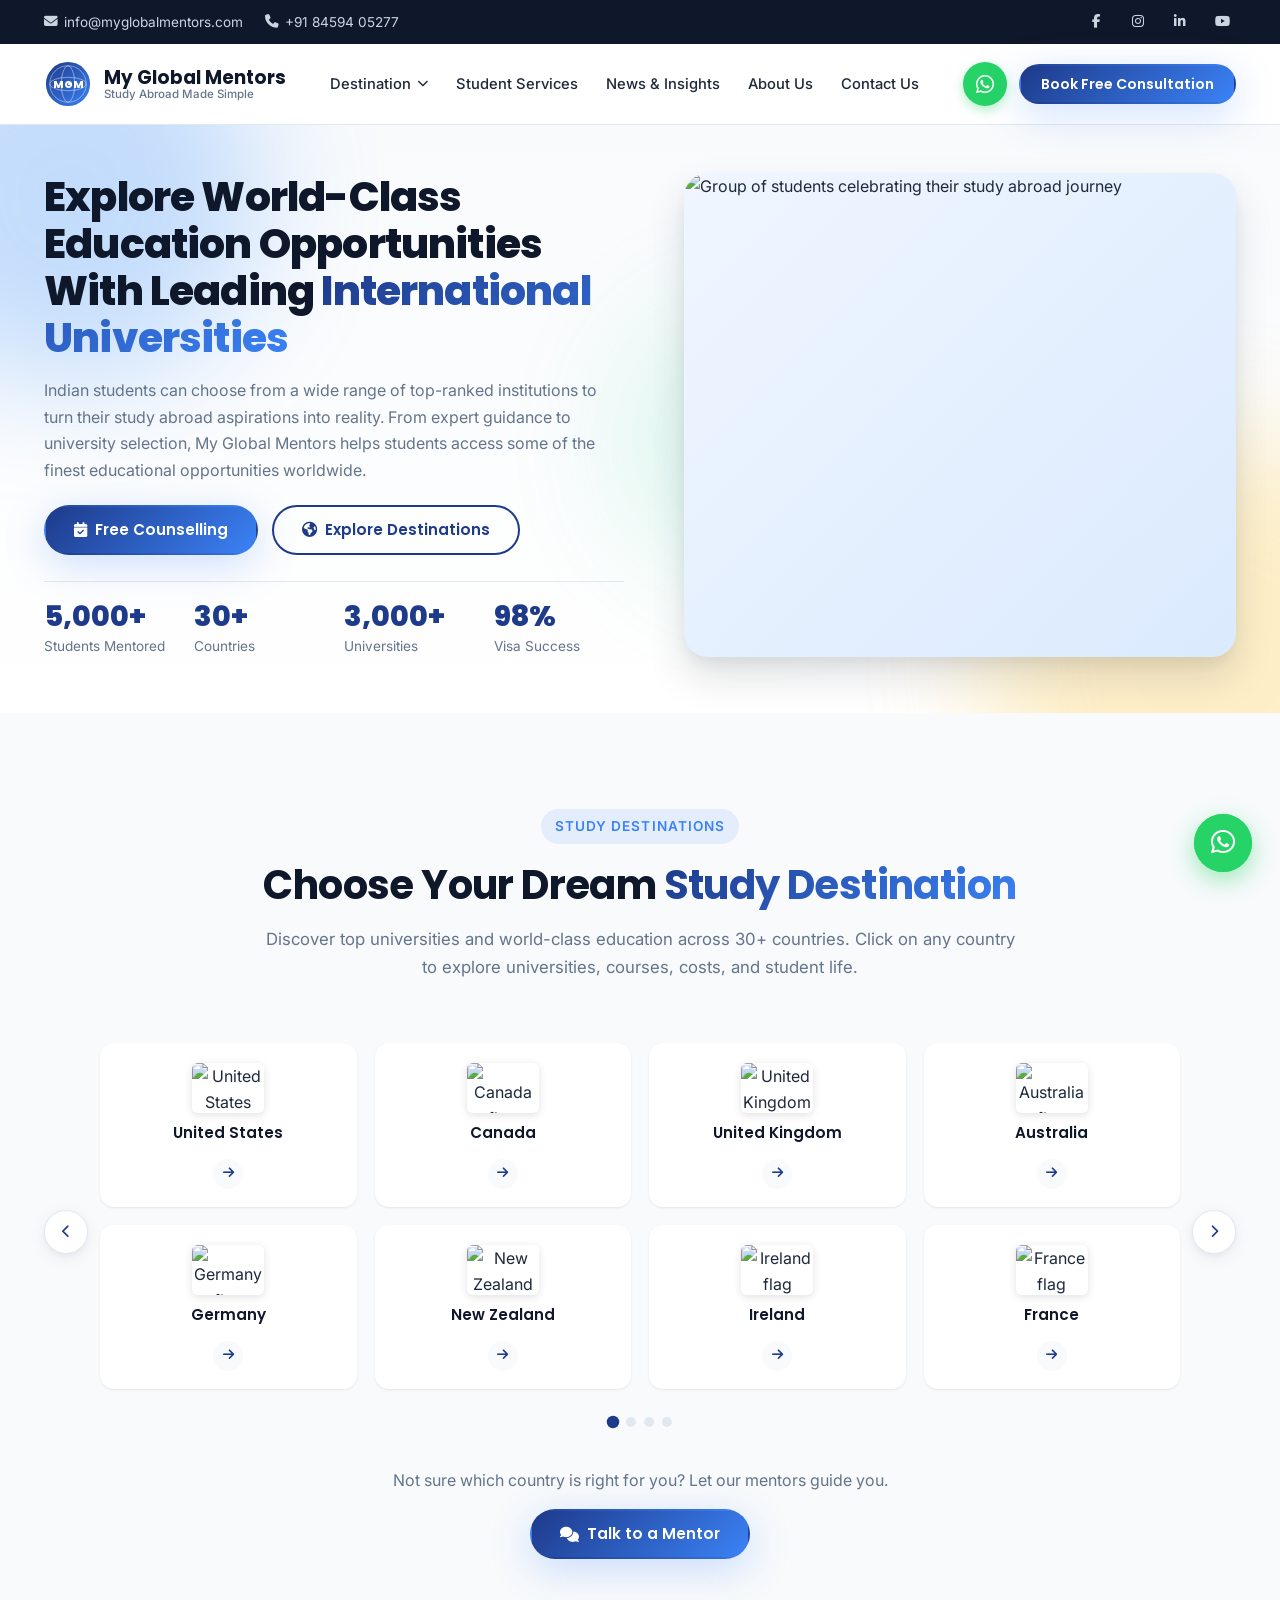
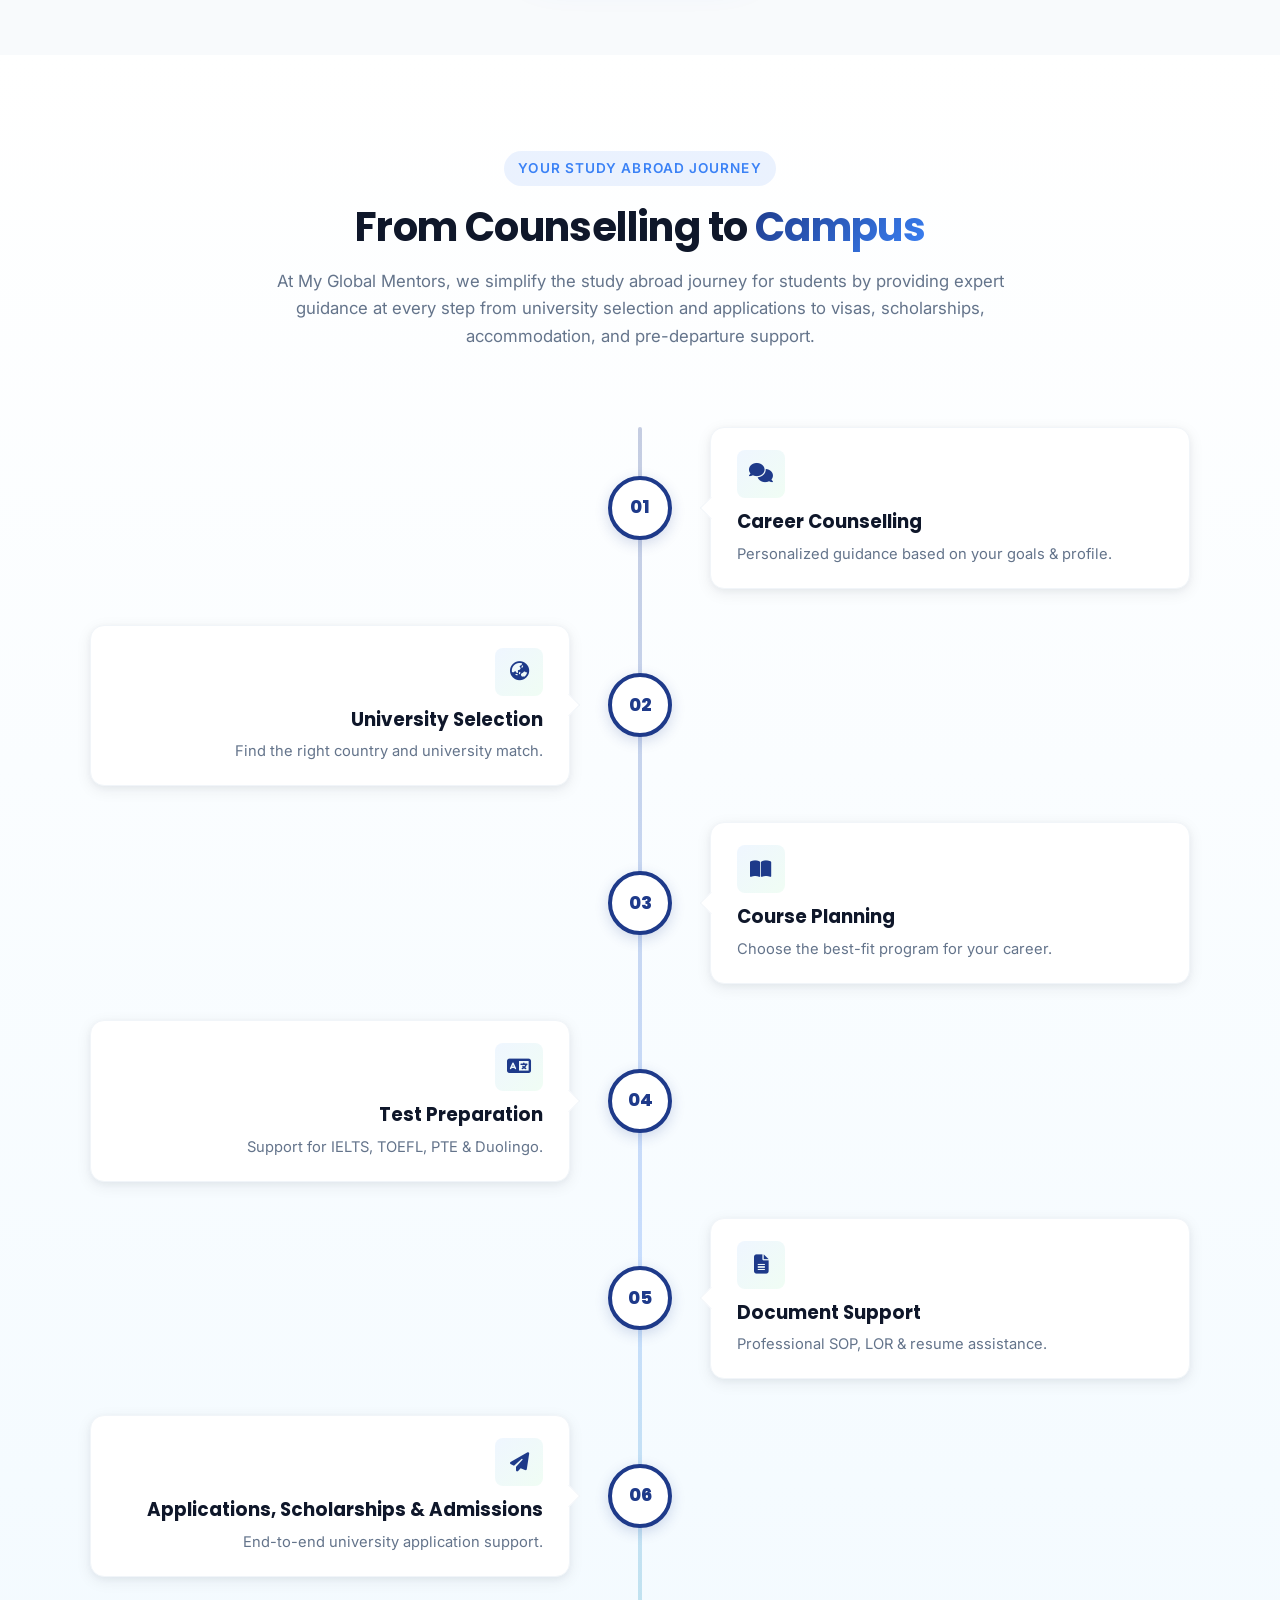
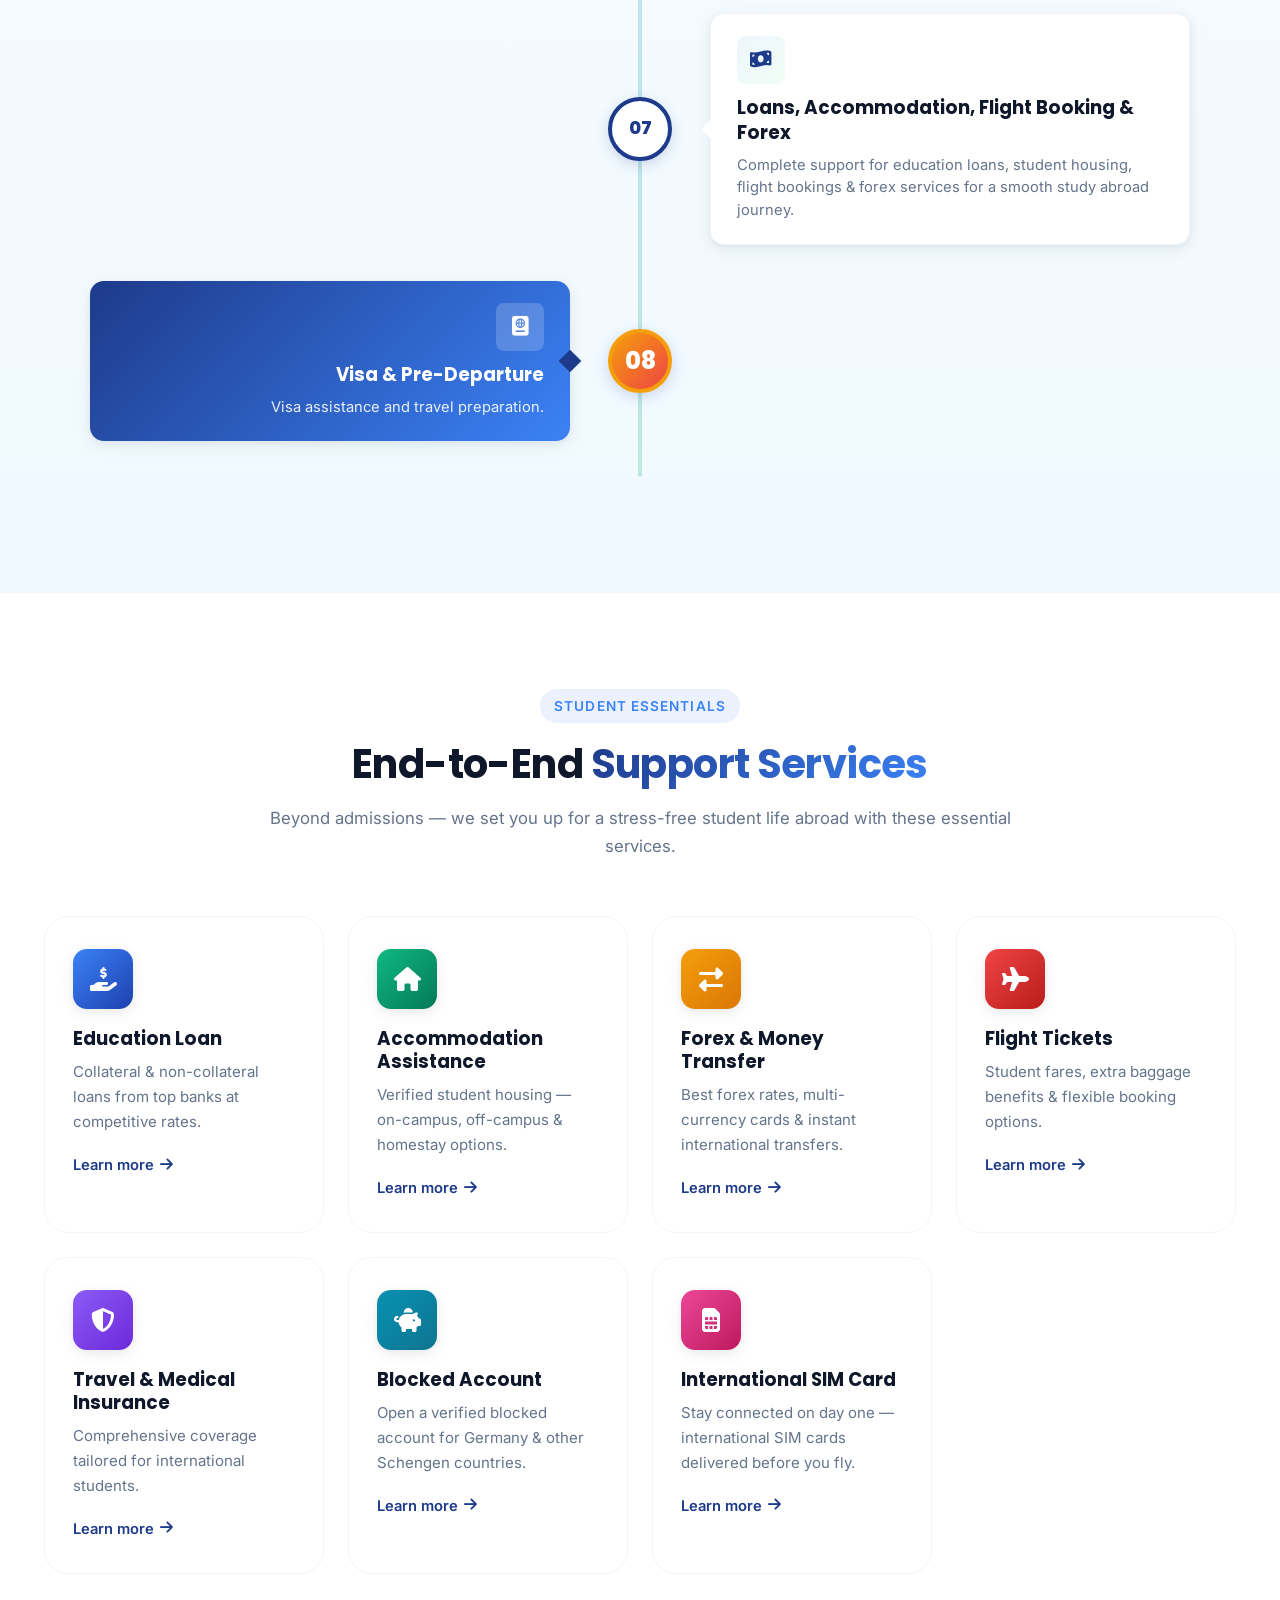
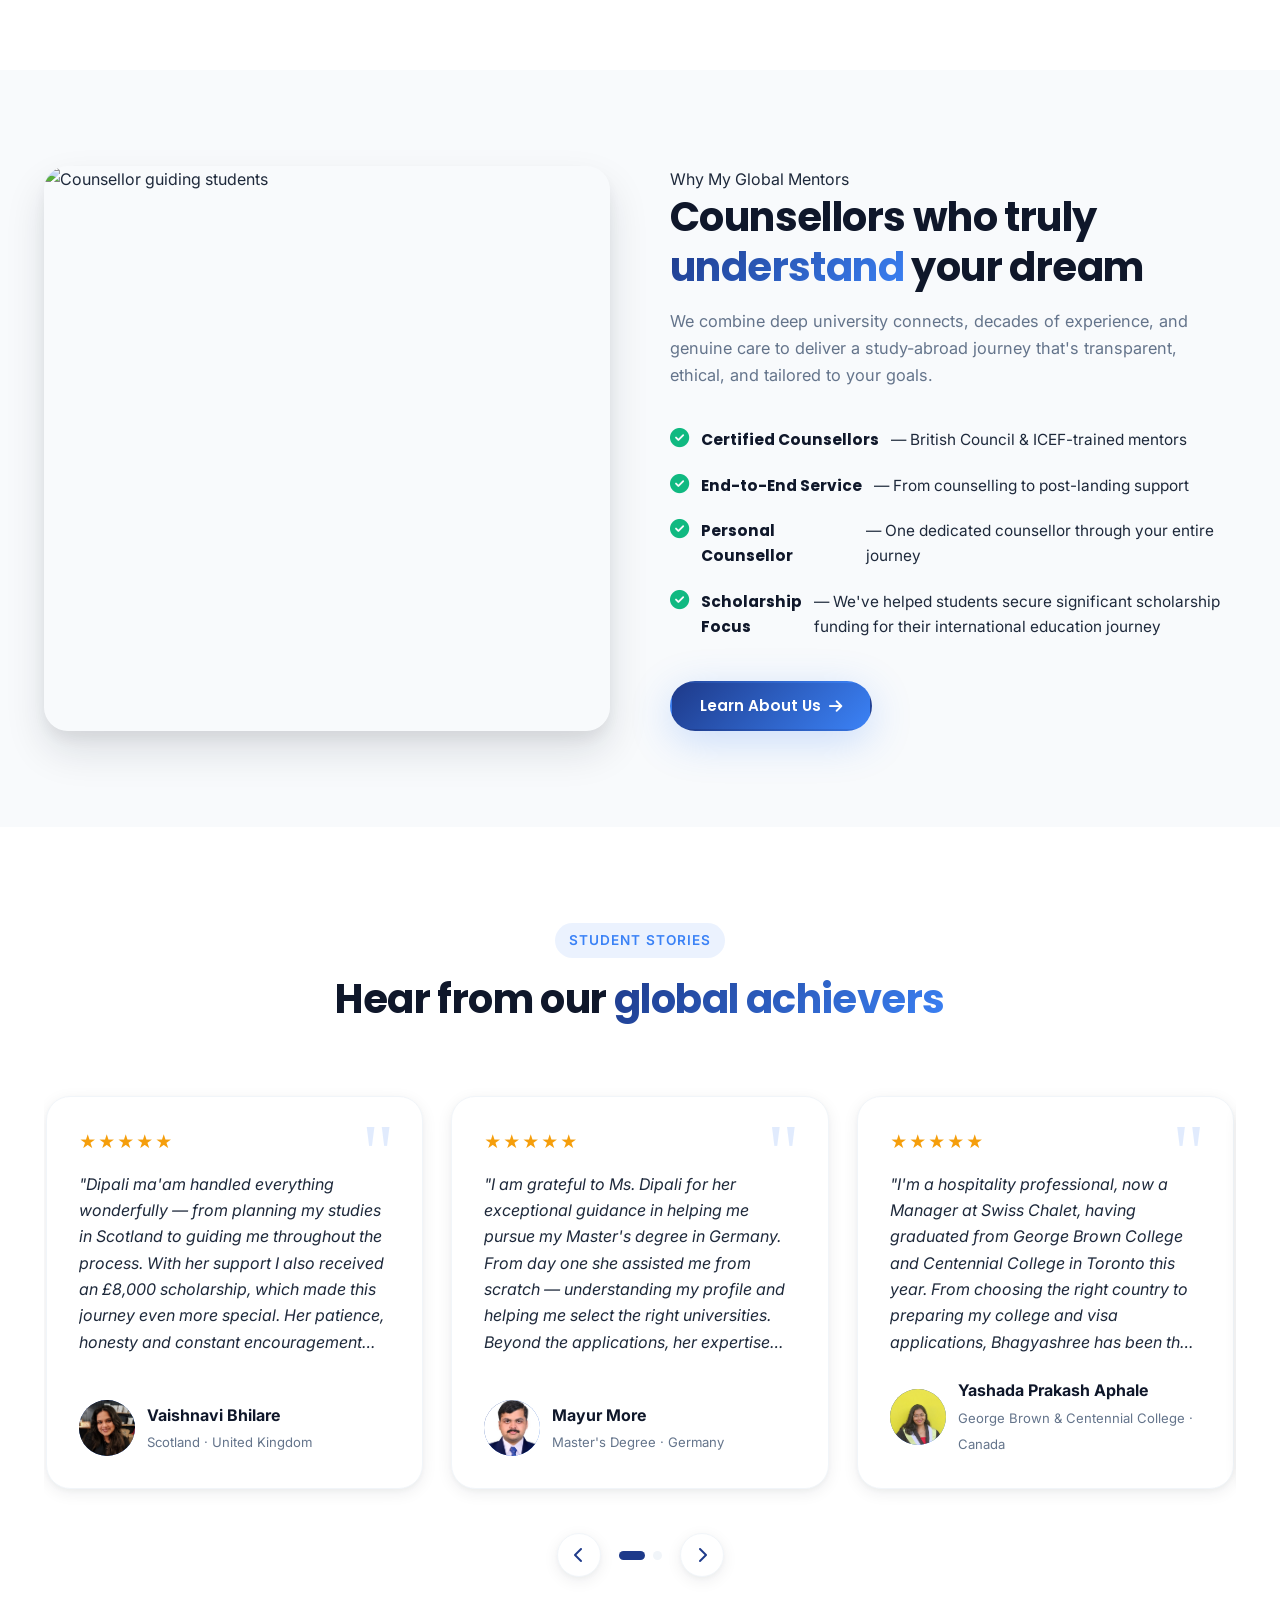
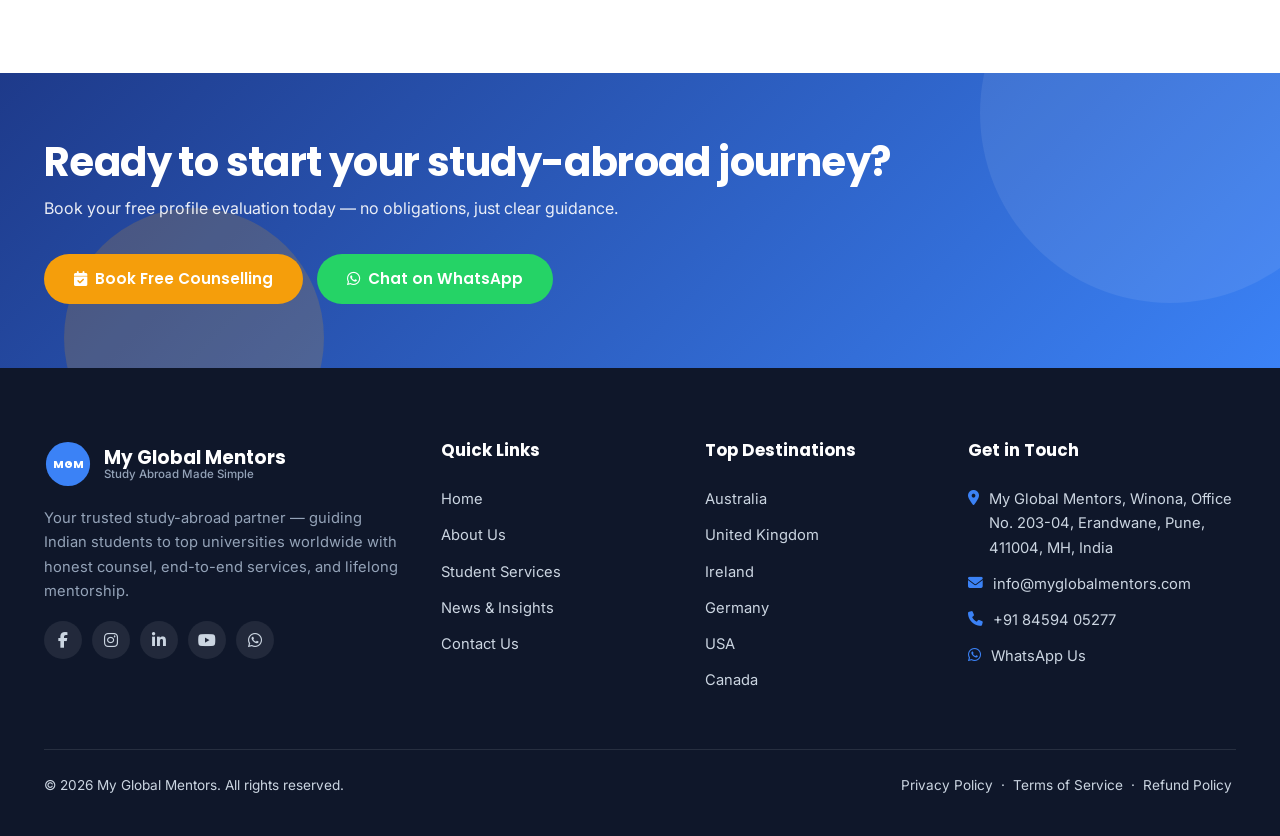
==== commit 70366112: "Update footer address across all pages Footer address line on all 6 pages now reads: "My Global Ment" ====
--- a/index.html
+++ b/index.html
@@ -546,7 +546,7 @@
         <div>
           <h5>Get in Touch</h5>
           <ul class="footer-contact">
-            <li><i class="fas fa-map-marker-alt"></i> Thinknest Co-working, Winona, Erandwane, Pune 411004, MH, India</li>
+            <li><i class="fas fa-map-marker-alt"></i> My Global Mentors, Winona, Office No. 203-04, Erandwane, Pune, 411004, MH, India</li>
             <li><i class="fas fa-envelope"></i> <a href="mailto:info@myglobalmentors.com">info@myglobalmentors.com</a></li>
             <li><i class="fas fa-phone"></i> <a href="tel:+918459405277">+91 84594 05277</a></li>
             <li><i class="fab fa-whatsapp"></i> <a href="https://wa.me/918459405277">WhatsApp Us</a></li>
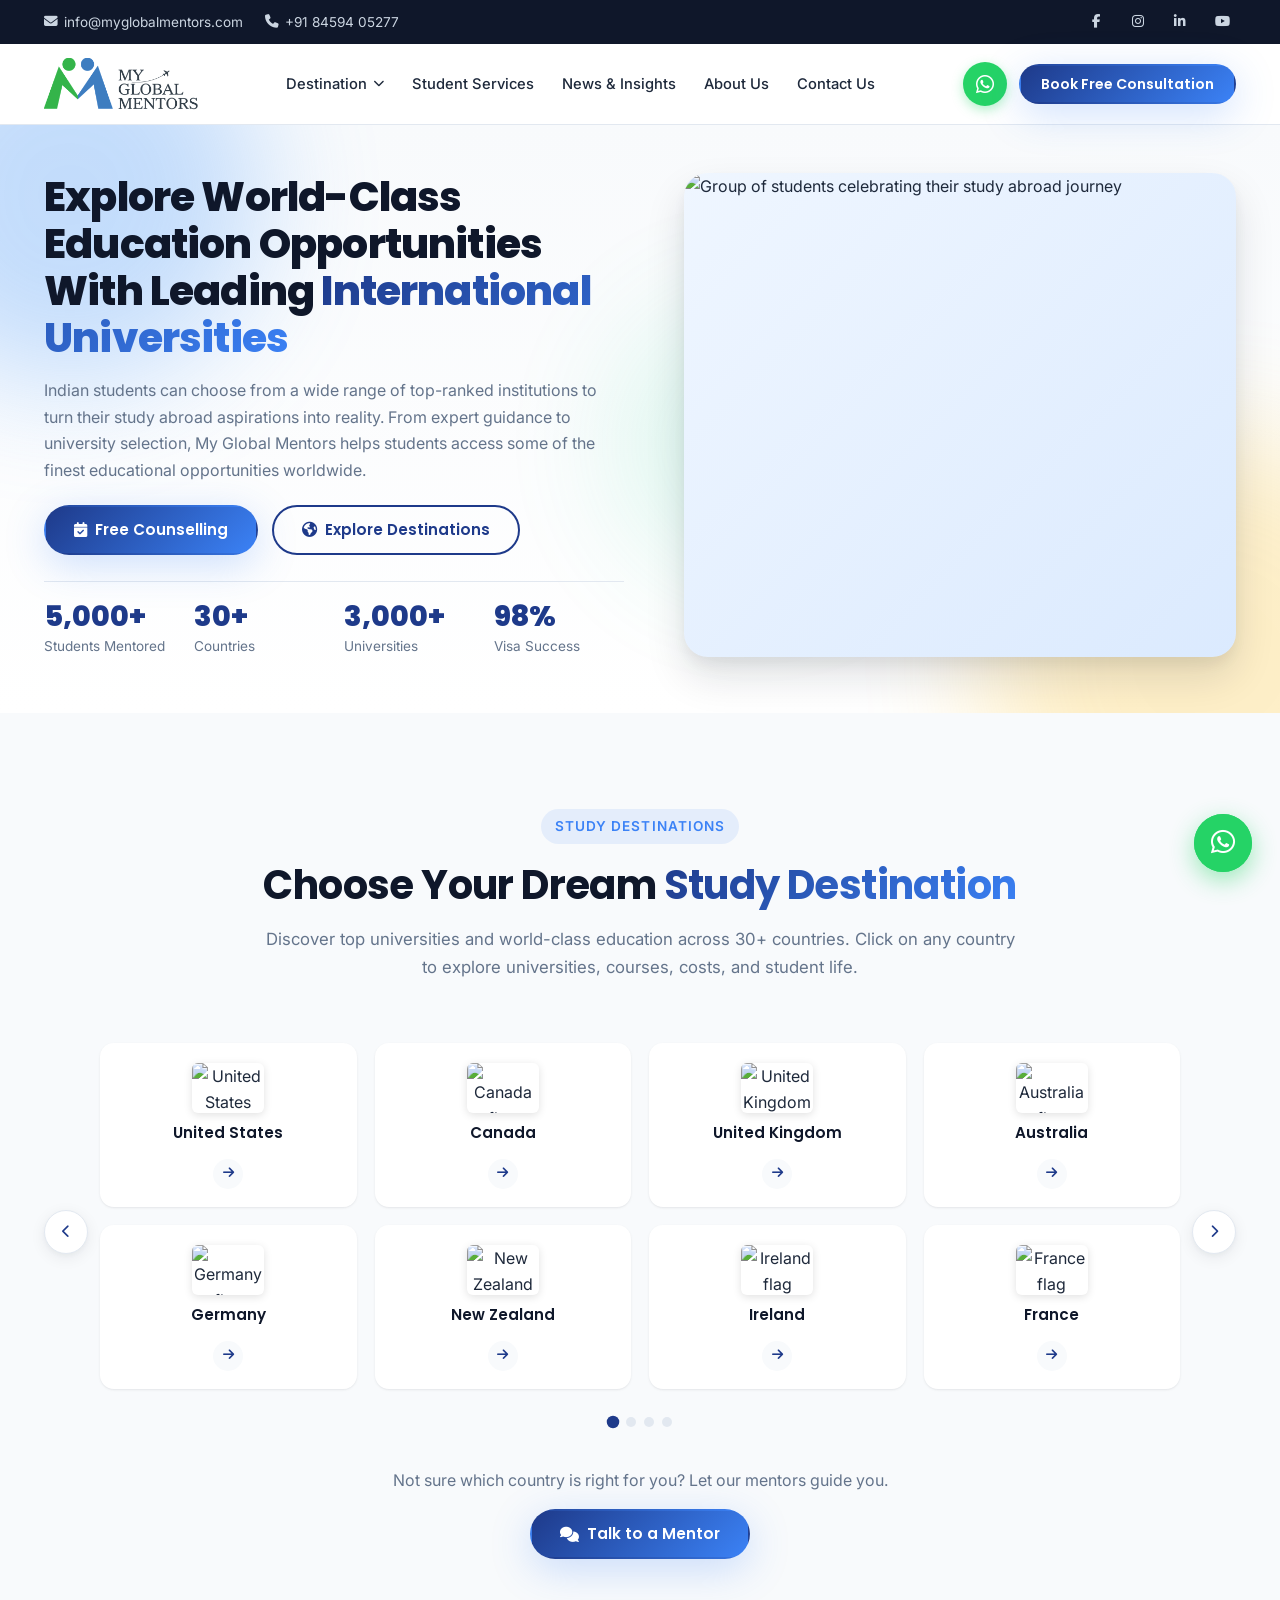
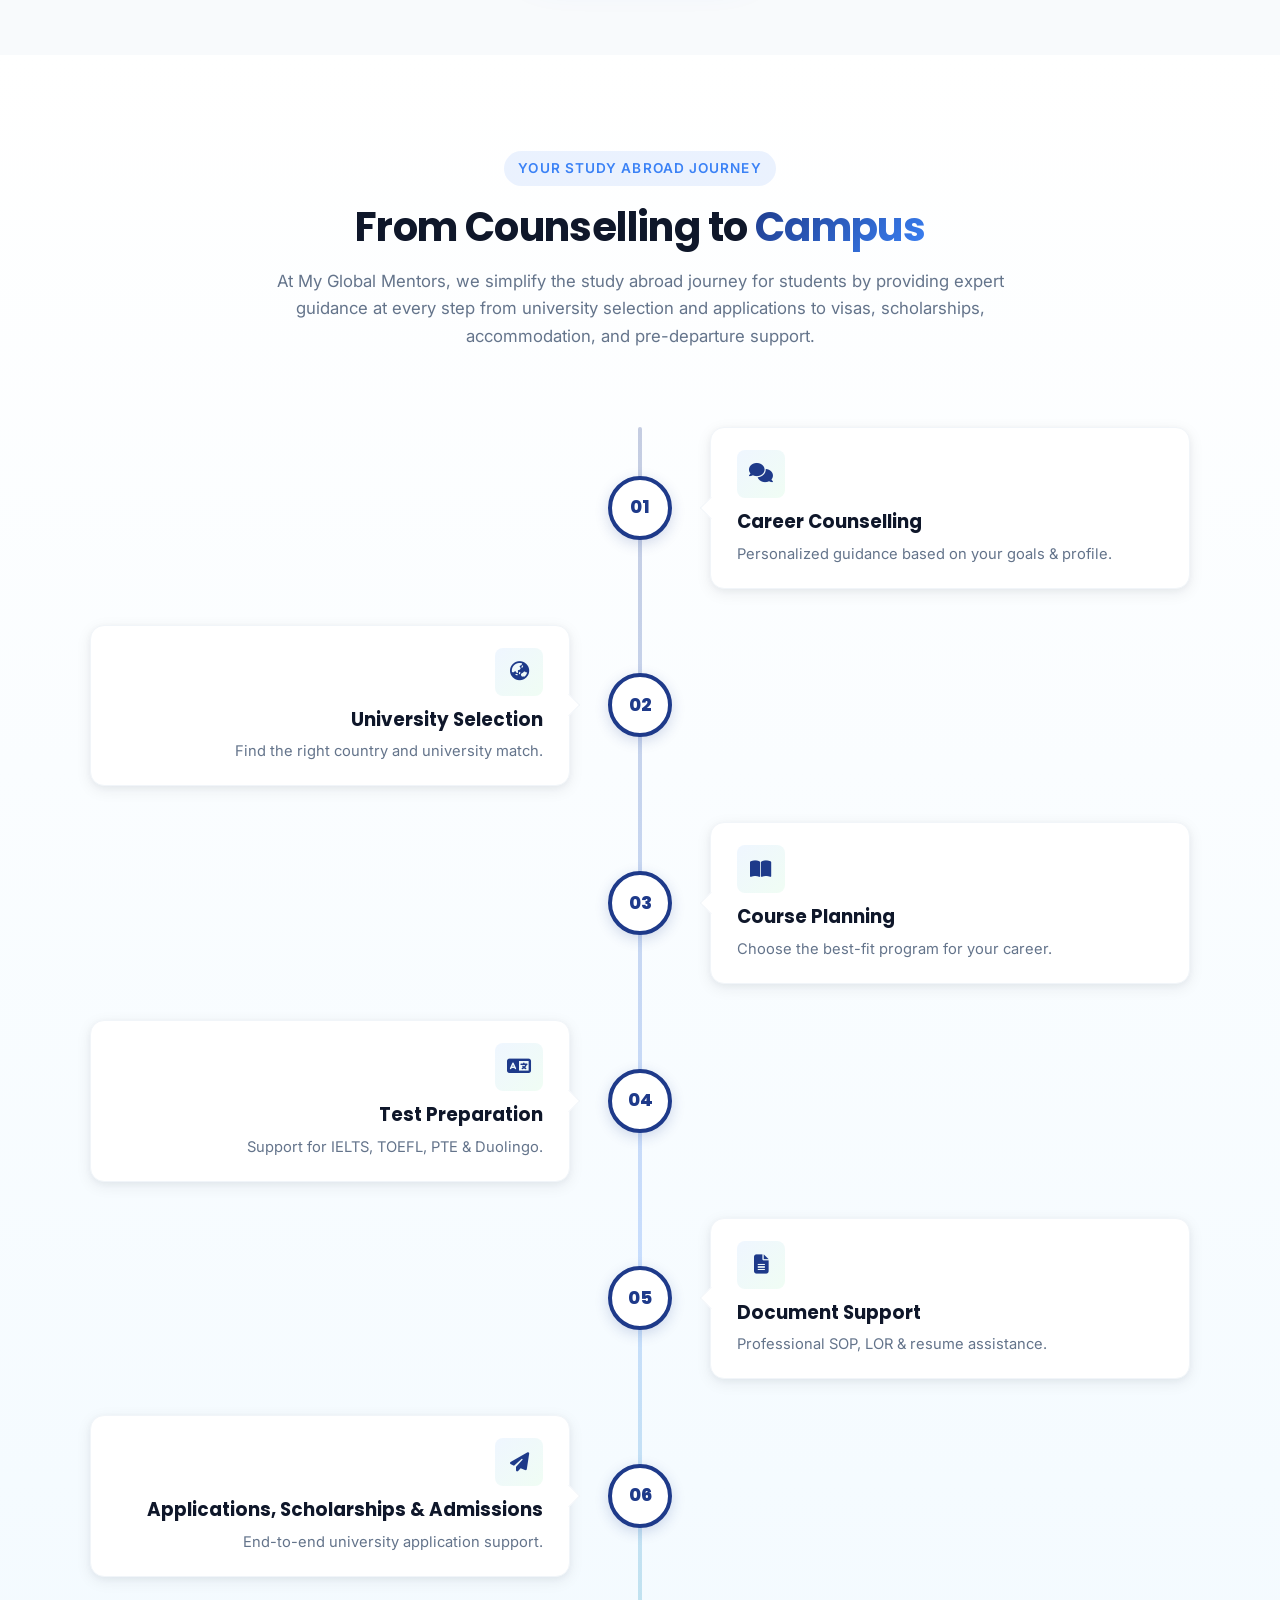
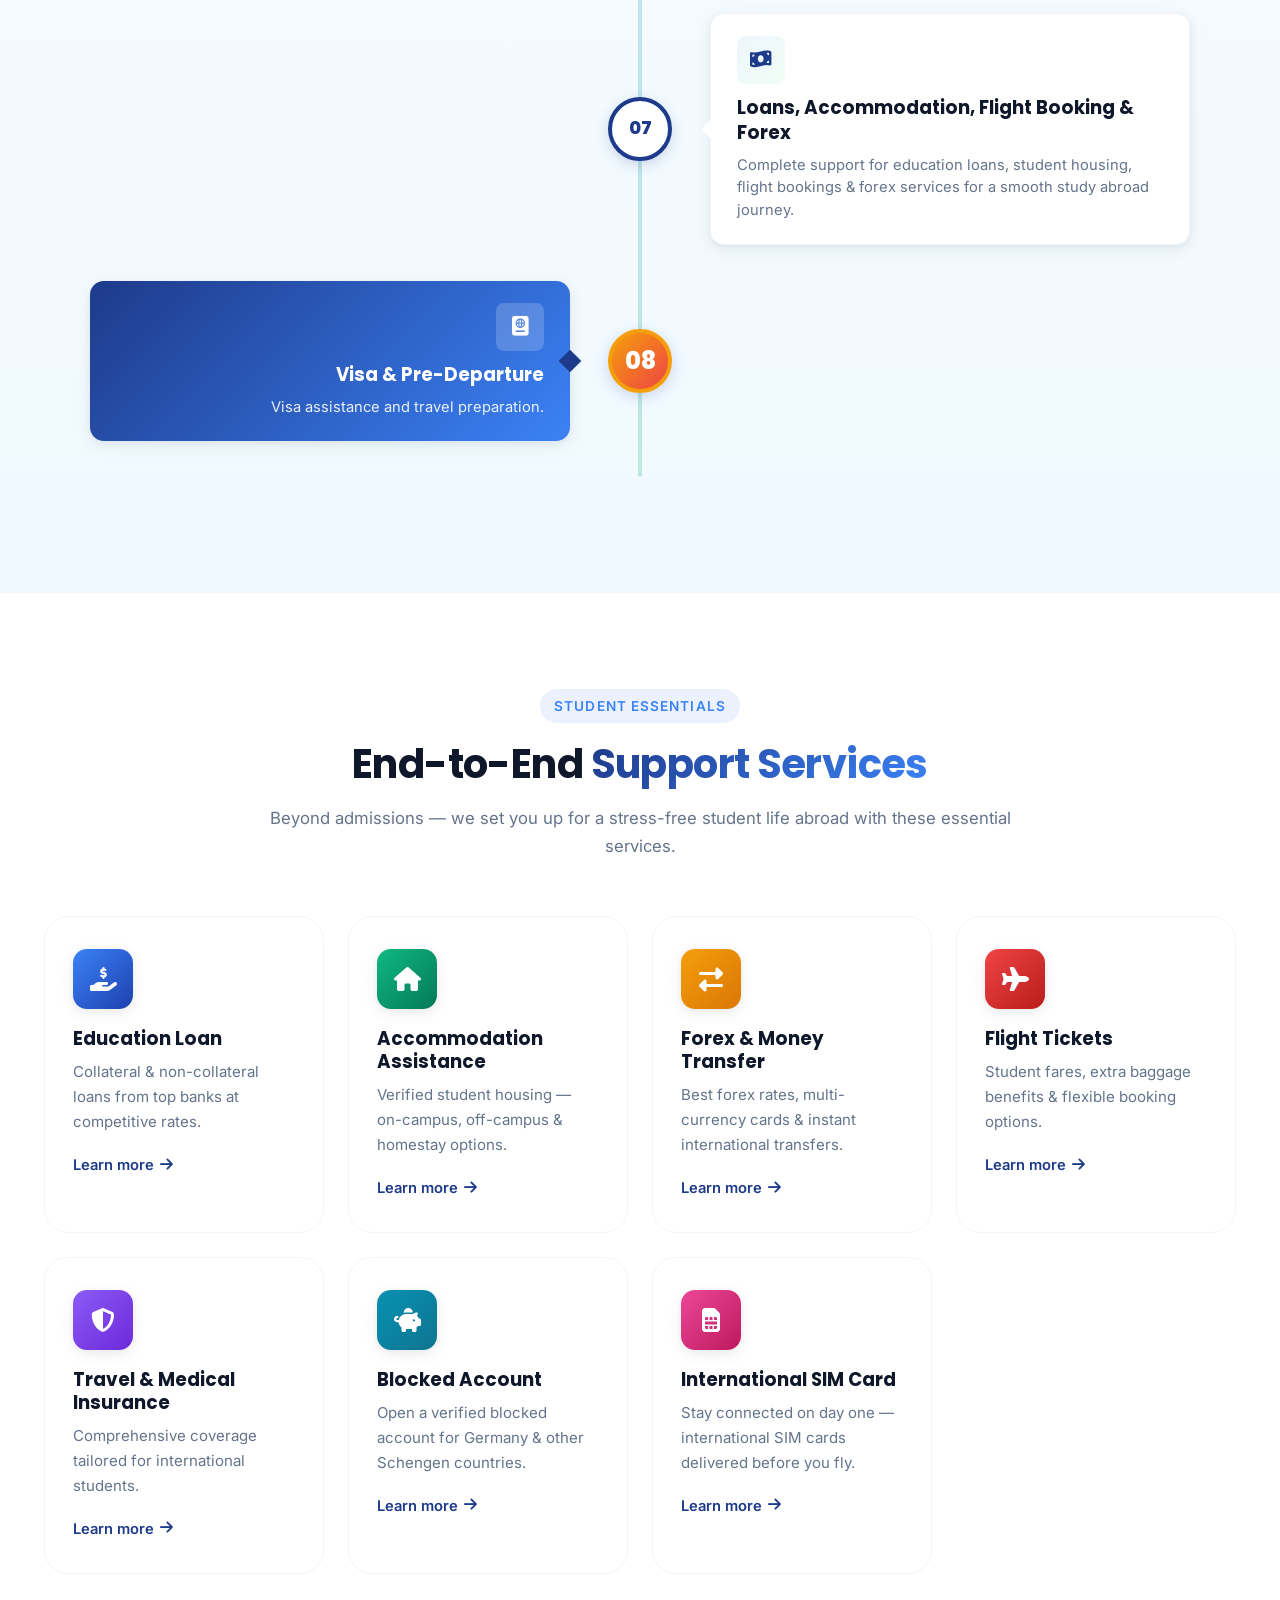
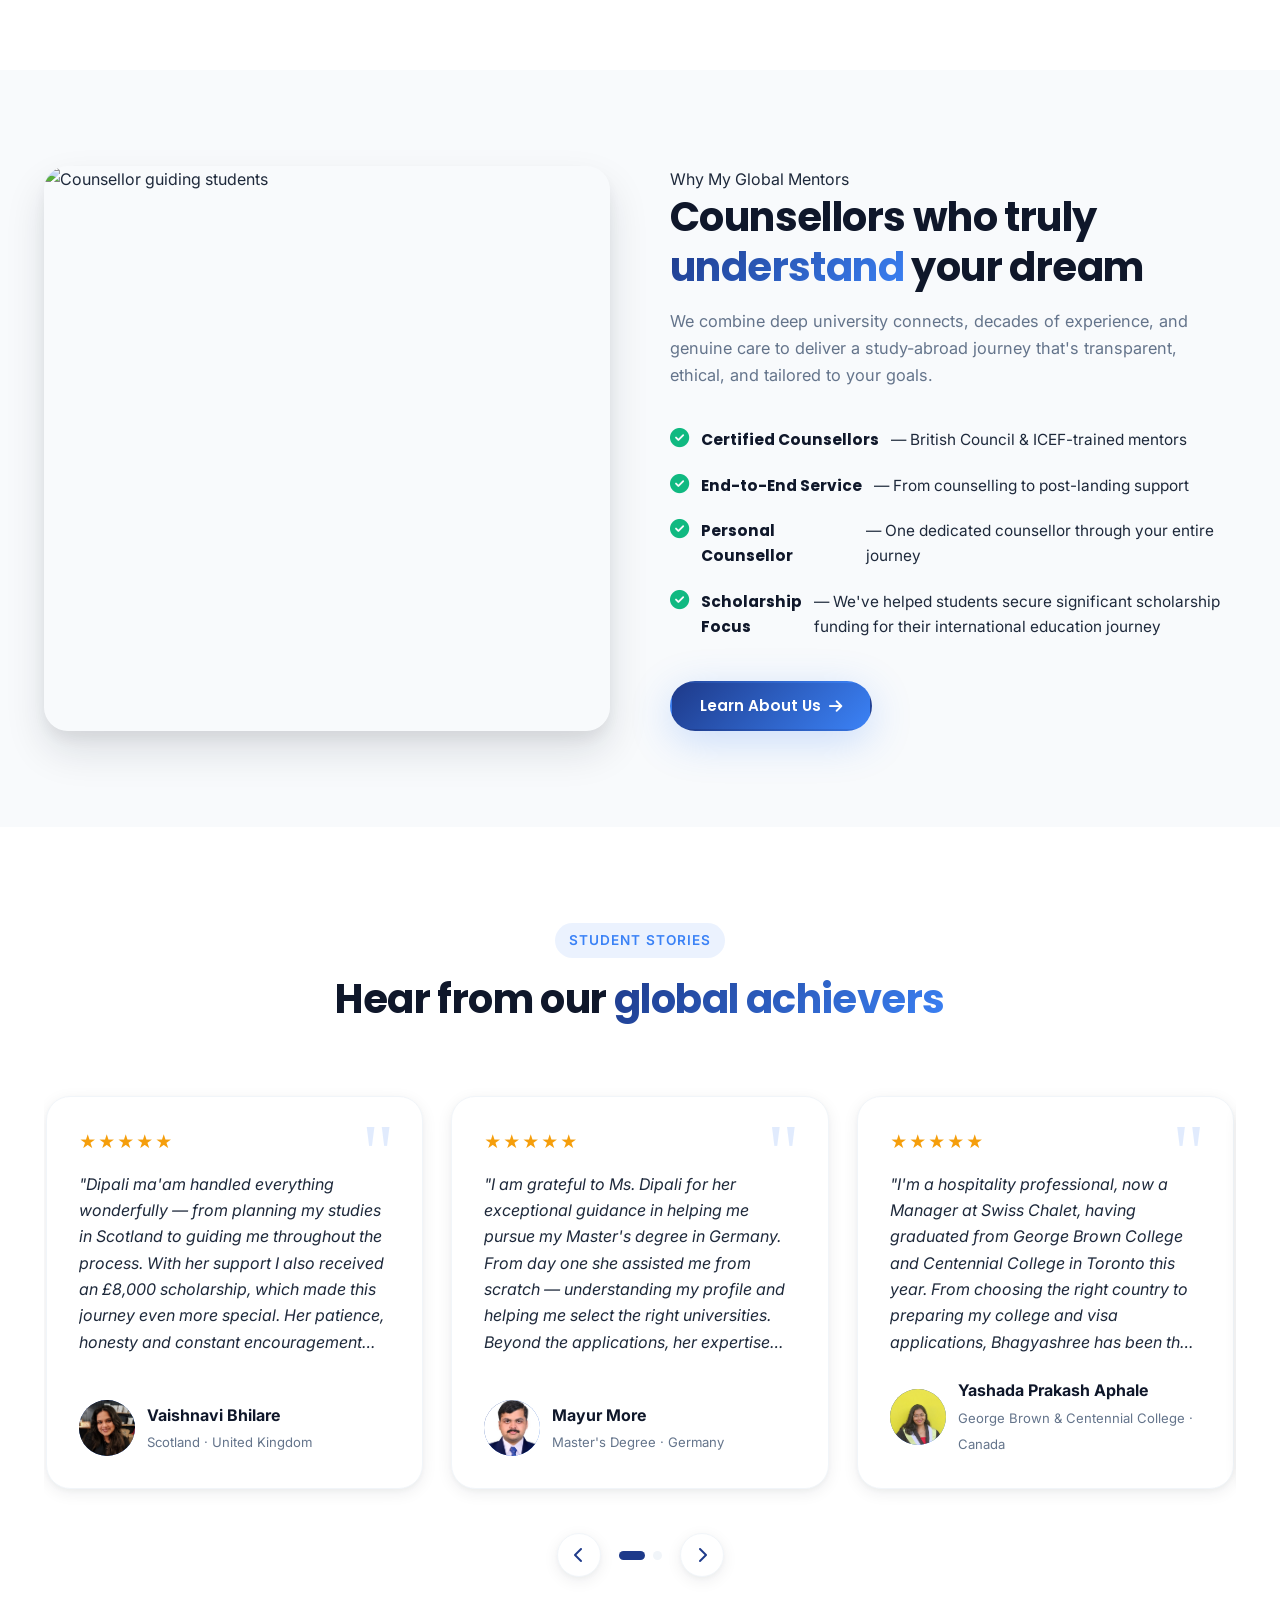
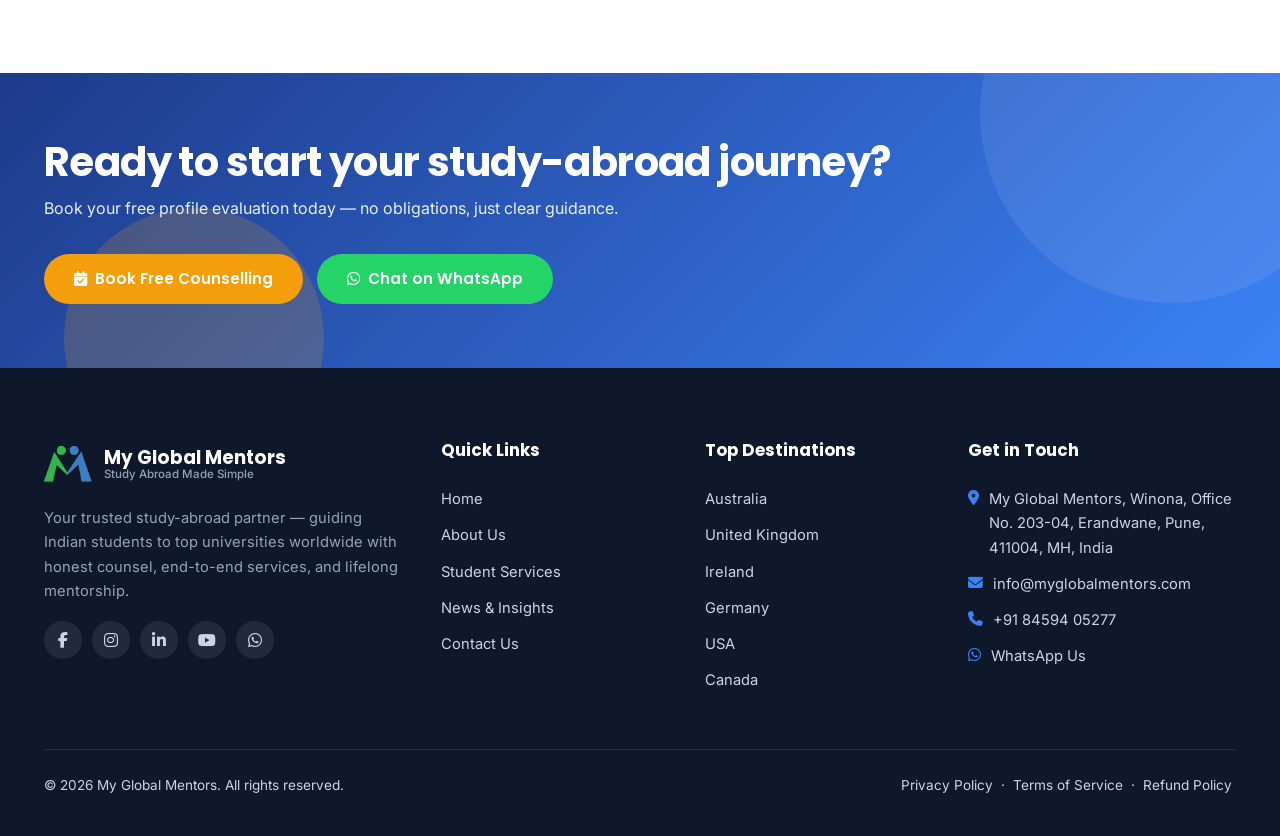
==== commit 05fcafea: "Replace MGM monogram with brand logo across site - Add official "My Global Mentors" logo assets:   -" ====
--- a/index.html
+++ b/index.html
@@ -1,4 +1,4 @@
-﻿<!DOCTYPE html>
+<!DOCTYPE html>
 <html lang="en">
 <head>
   <meta charset="UTF-8" />
@@ -21,7 +21,7 @@
   <link rel="stylesheet" href="css/style.css" />
 
   <!-- Favicon -->
-  <link rel="icon" type="image/svg+xml" href="data:image/svg+xml,%3Csvg xmlns='http://www.w3.org/2000/svg' viewBox='0 0 100 100'%3E%3Ccircle cx='50' cy='50' r='45' fill='%231e3a8a'/%3E%3Ctext x='50' y='65' text-anchor='middle' font-size='40' font-weight='bold' fill='white' font-family='Arial'%3EM%3C/text%3E%3C/svg%3E" />
+  <link rel="icon" type="image/png" href="assets/images/favicon.png" />
 </head>
 <body>
 
@@ -44,27 +44,7 @@
   <!-- ===== HEADER / NAV ===== -->
   <header class="header" id="siteHeader">
     <div class="container header-inner">
-      <a href="index.html" class="brand">
-        <span class="brand-mark">
-          <svg viewBox="0 0 100 100" xmlns="http://www.w3.org/2000/svg" aria-hidden="true">
-            <circle cx="50" cy="50" r="46" fill="url(#grad)"/>
-            <defs>
-              <linearGradient id="grad" x1="0%" y1="0%" x2="100%" y2="100%">
-                <stop offset="0%" stop-color="#1e3a8a"/>
-                <stop offset="100%" stop-color="#3b82f6"/>
-              </linearGradient>
-            </defs>
-            <path d="M50 12 a38 38 0 1 0 0.01 0" fill="none" stroke="#f8fafc" stroke-width="2" opacity="0.45"/>
-            <ellipse cx="50" cy="50" rx="38" ry="14" fill="none" stroke="#f8fafc" stroke-width="2" opacity="0.45"/>
-            <ellipse cx="50" cy="50" rx="14" ry="38" fill="none" stroke="#f8fafc" stroke-width="2" opacity="0.45"/>
-            <text x="50" y="58" text-anchor="middle" font-family="Poppins, Arial" font-size="22" font-weight="800" fill="#fff">MGM</text>
-          </svg>
-        </span>
-        <span class="brand-text">
-          <strong>My Global Mentors</strong>
-          <small>Study Abroad Made Simple</small>
-        </span>
-      </a>
+      <a href="index.html" class="brand"><img src="assets/images/logo-header.png" alt="My Global Mentors - Your Trust, Our Commitment" class="brand-logo" /></a>
 
       <nav class="nav" id="mainNav">
         <ul>
@@ -499,12 +479,7 @@
       <div class="footer-grid">
         <div class="footer-brand">
           <div class="brand">
-            <span class="brand-mark">
-              <svg viewBox="0 0 100 100" xmlns="http://www.w3.org/2000/svg" aria-hidden="true">
-                <circle cx="50" cy="50" r="46" fill="#3b82f6"/>
-                <text x="50" y="58" text-anchor="middle" font-family="Poppins, Arial" font-size="22" font-weight="800" fill="#fff">MGM</text>
-              </svg>
-            </span>
+            <span class="brand-mark"><img src="assets/images/logo-mark.png" alt="My Global Mentors" /></span>
             <span class="brand-text">
               <strong>My Global Mentors</strong>
               <small>Study Abroad Made Simple</small>
--- a/css/style.css
+++ b/css/style.css
@@ -242,6 +242,8 @@
   display: inline-flex;
 }
 .brand-mark svg { width: 100%; height: 100%; }
+.brand-mark img { width: 100%; height: 100%; object-fit: contain; }
+.brand-logo { height: clamp(40px, 6vw, 52px); width: auto; display: block; }
 .brand-text { display: flex; flex-direction: column; line-height: 1.1; }
 .brand-text strong {
   font-family: var(--font-head);
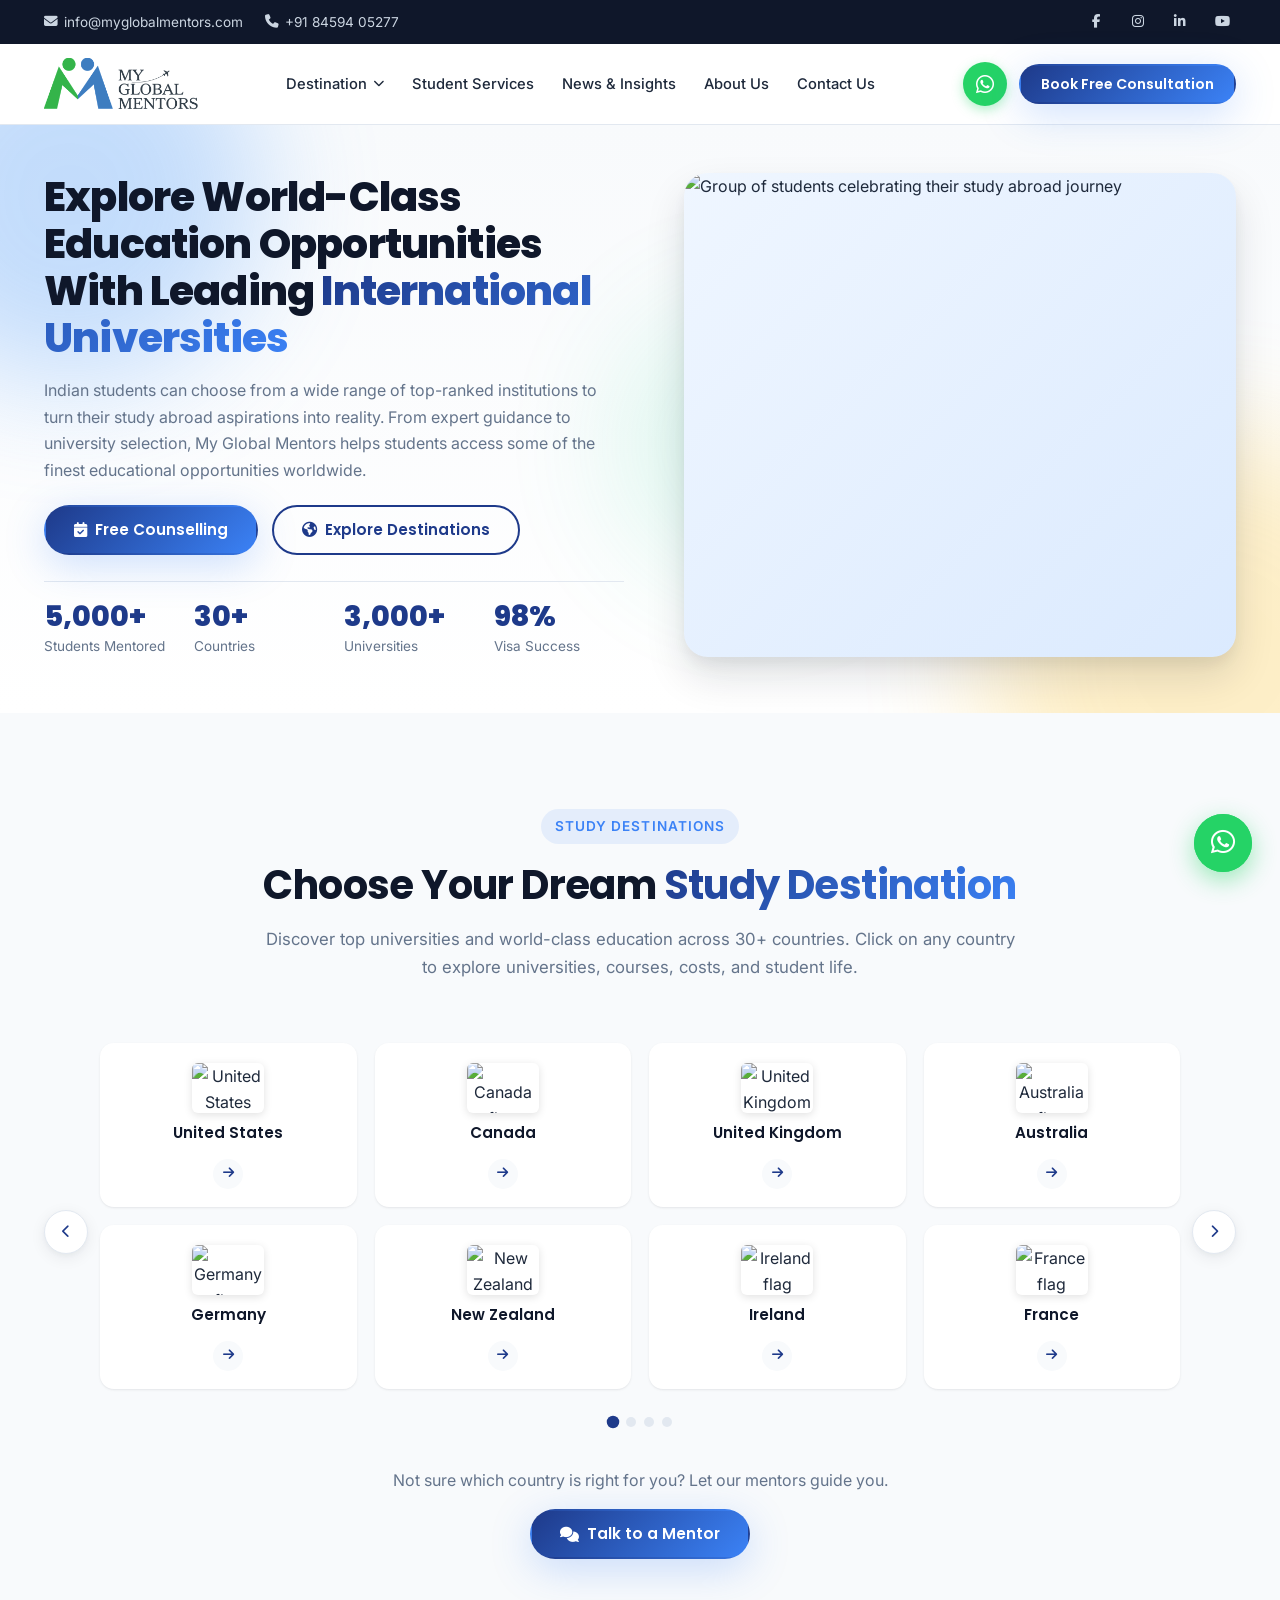
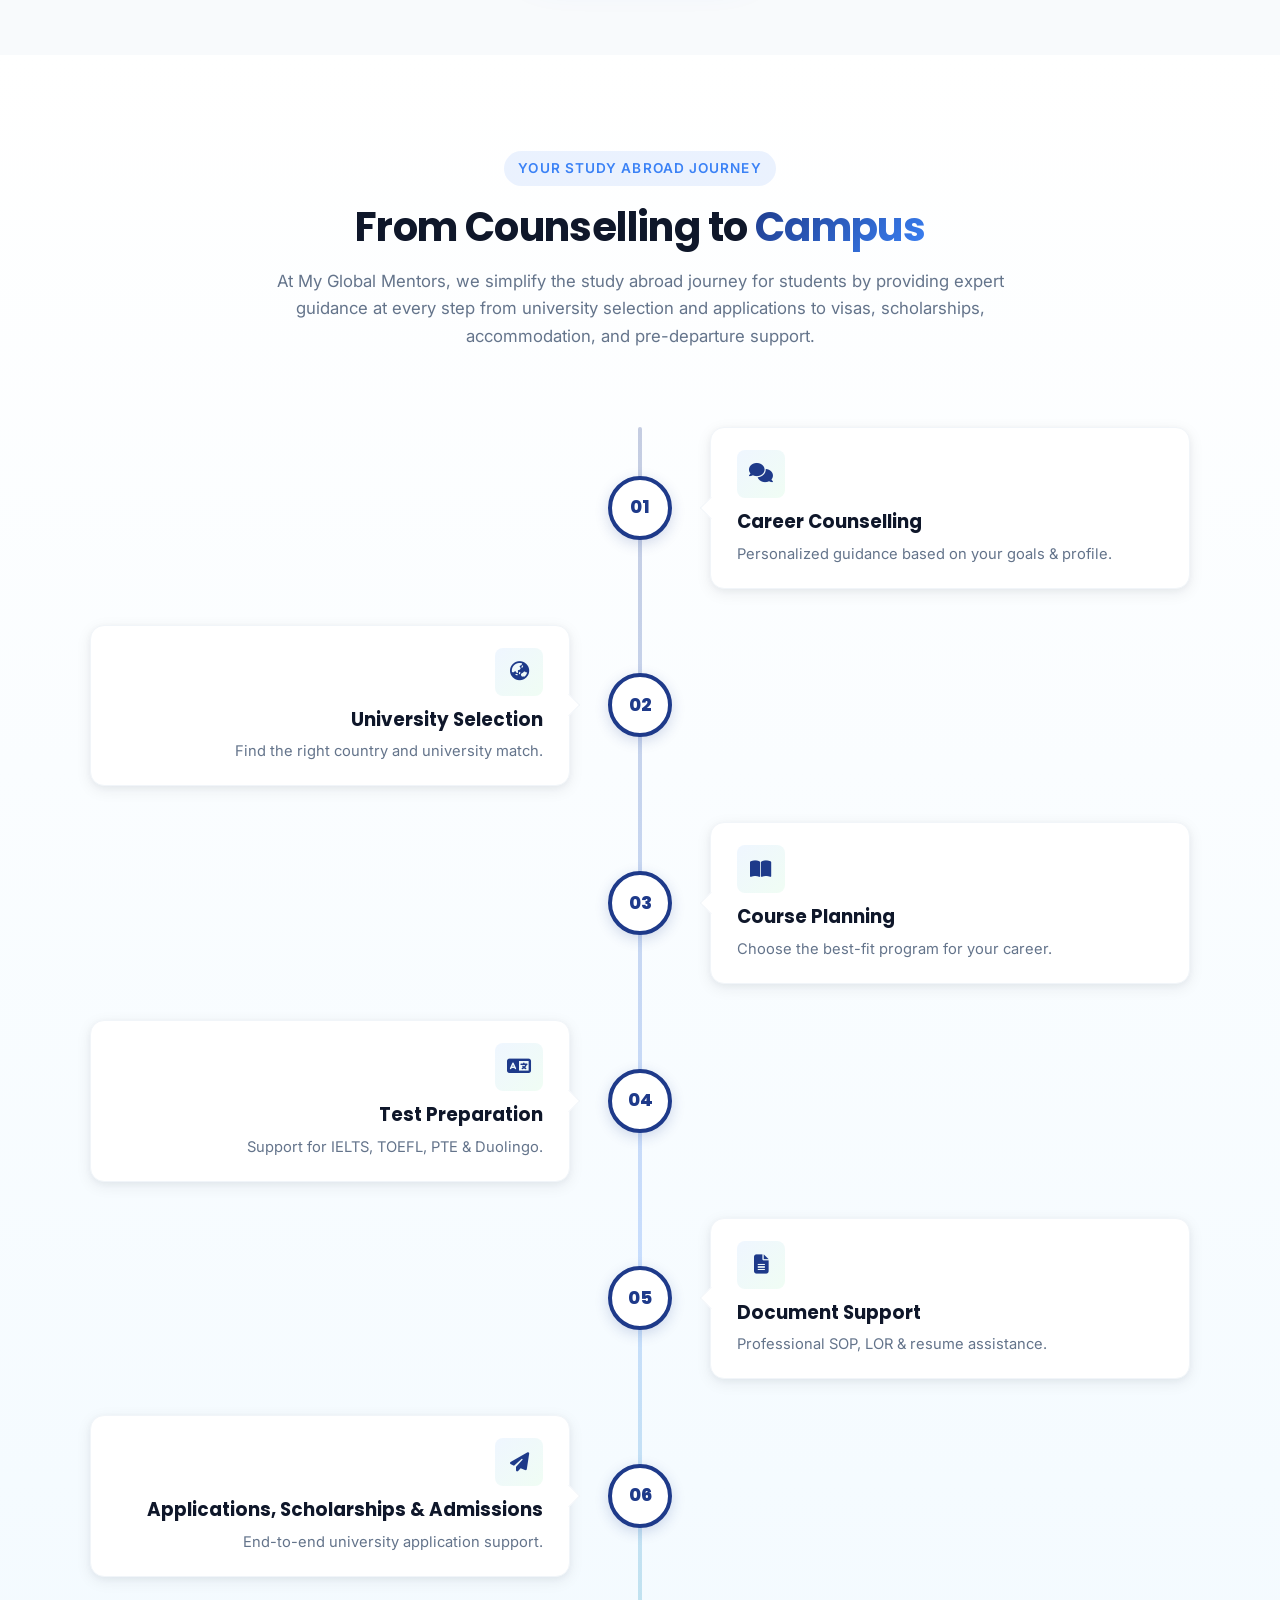
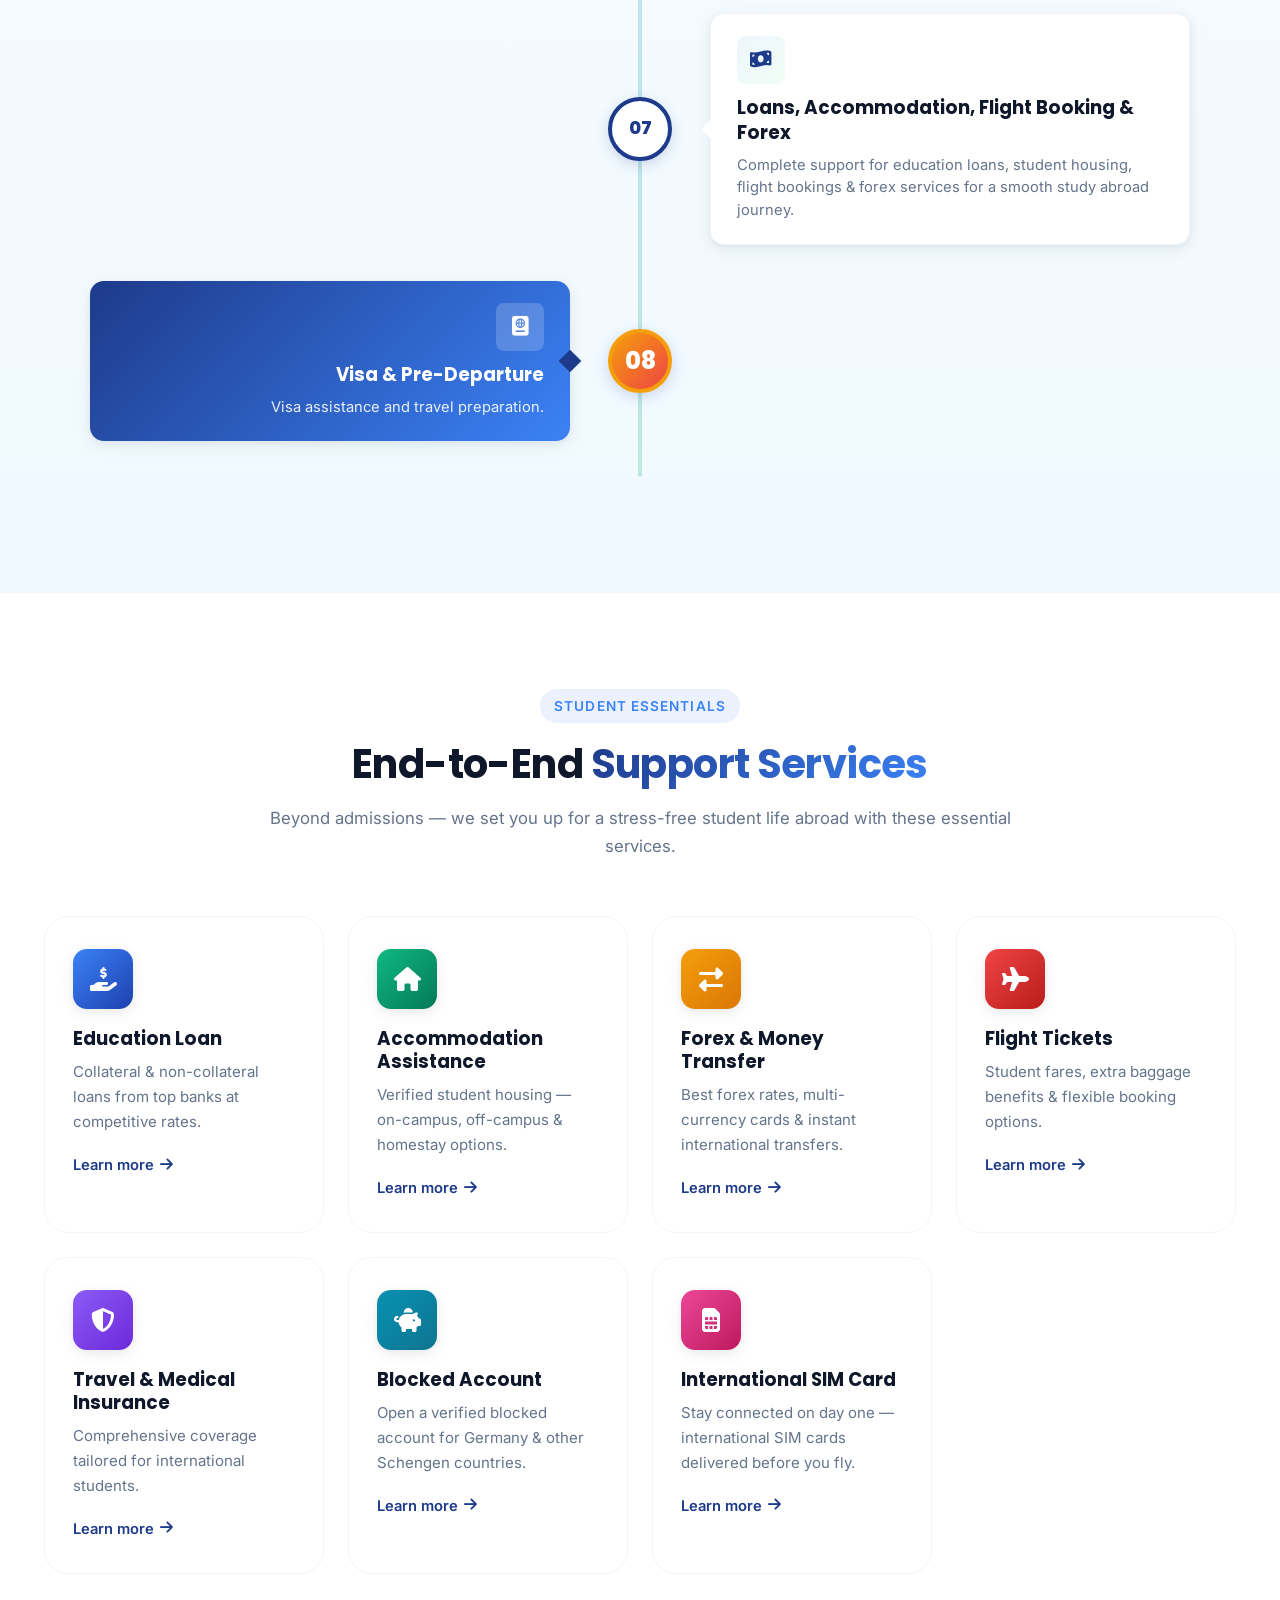
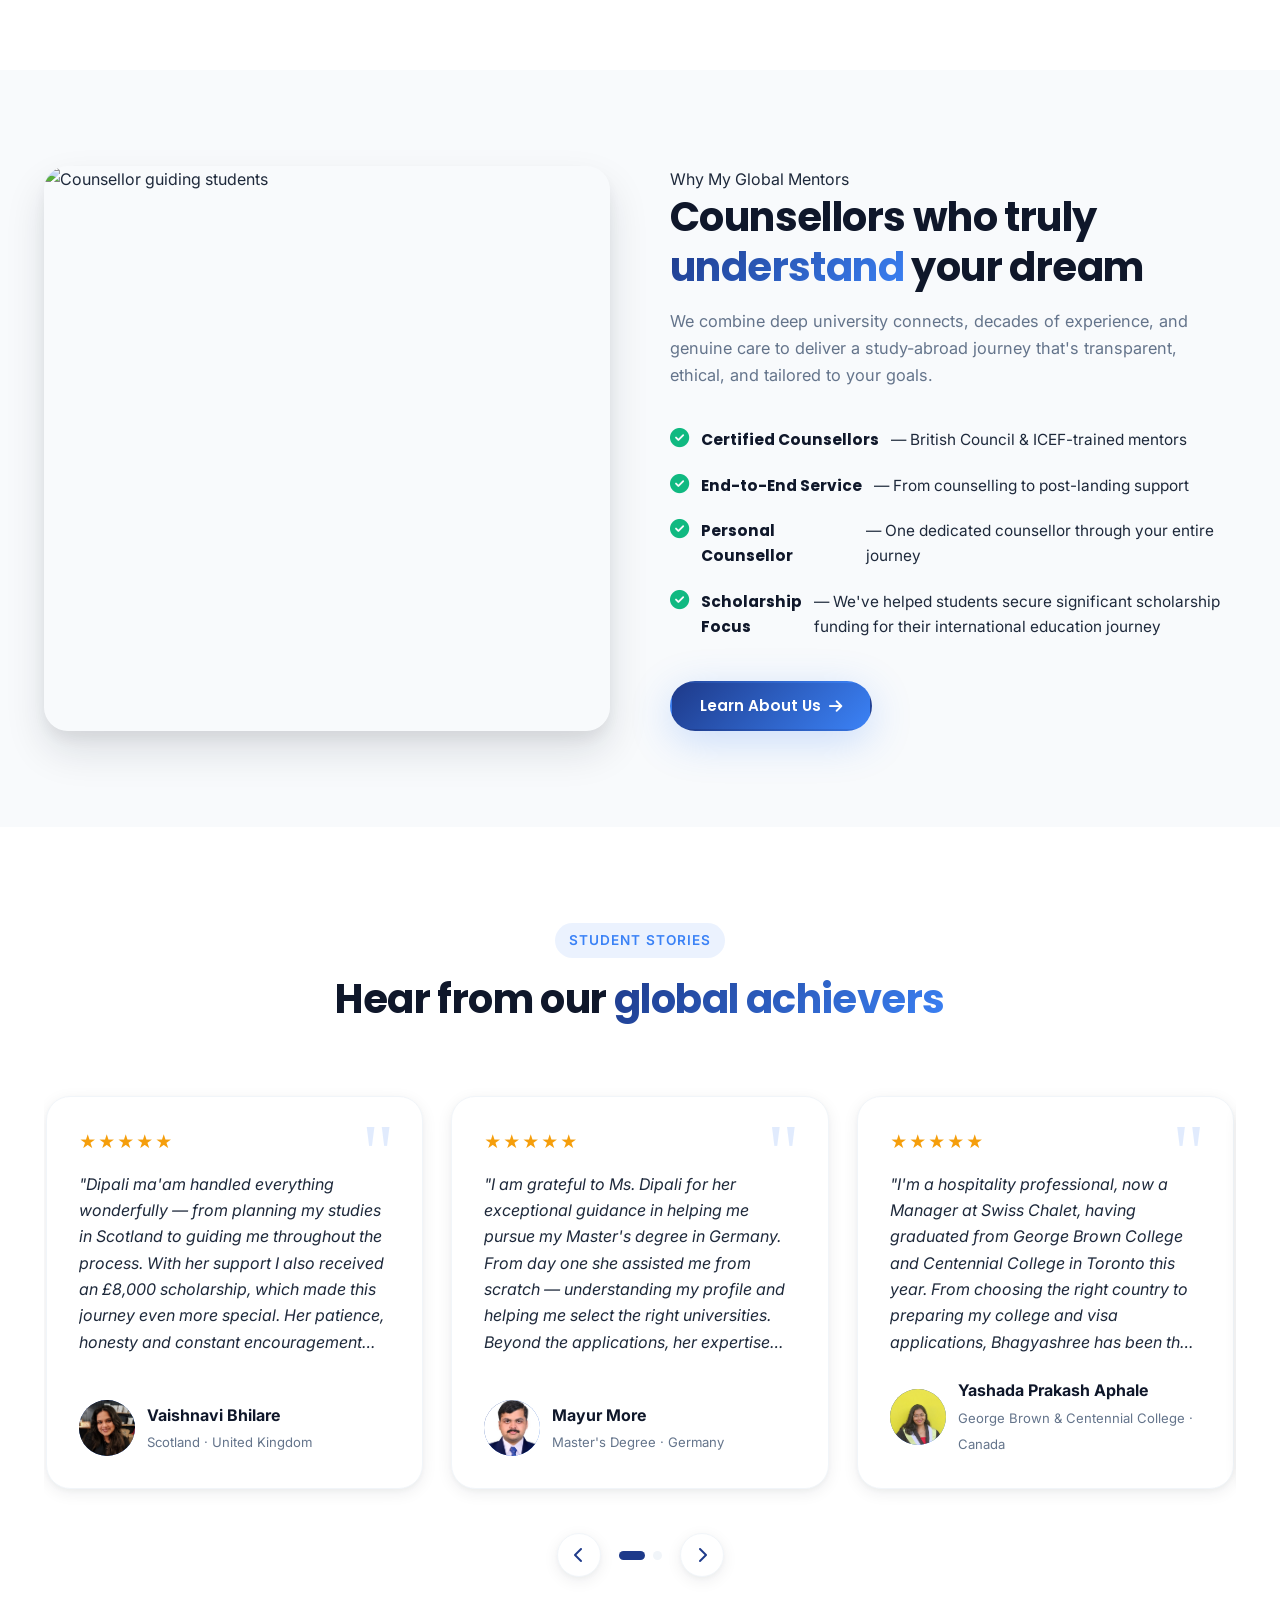
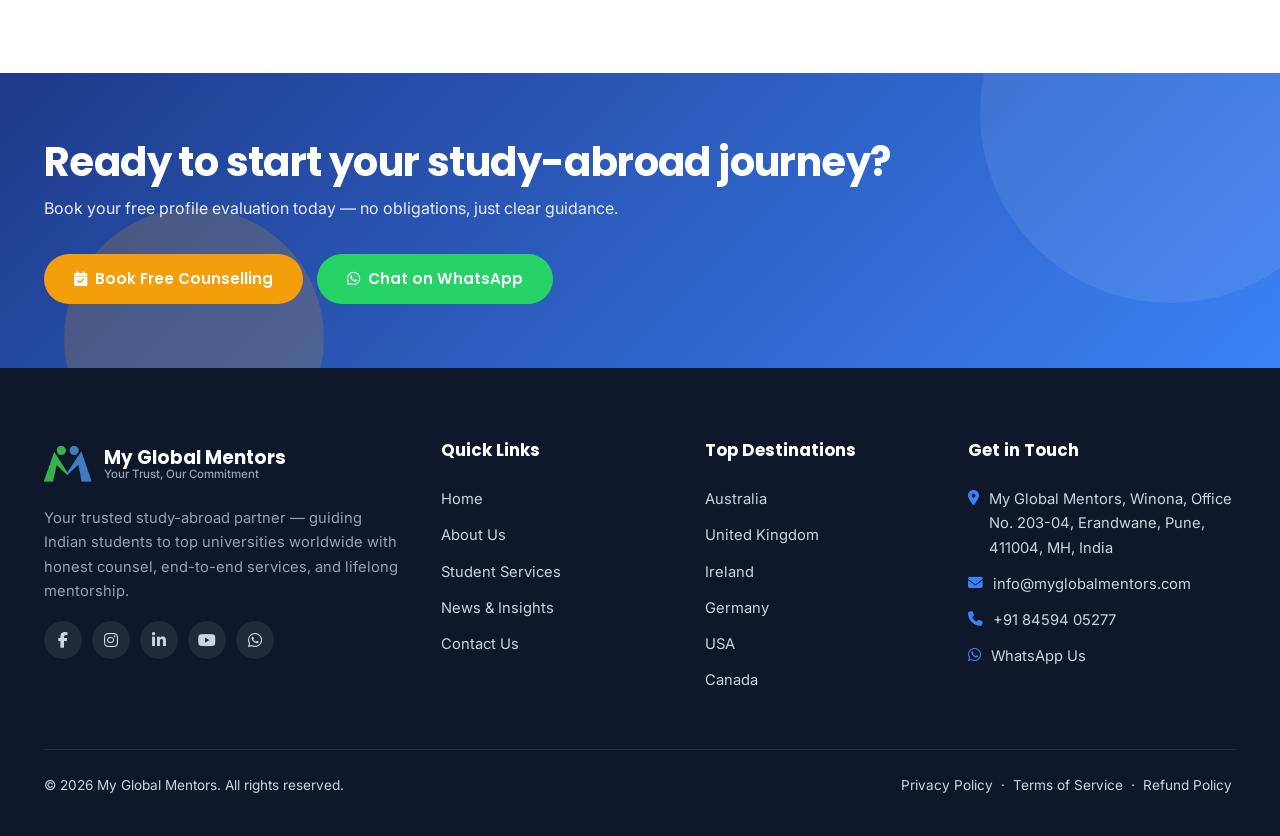
==== commit 54c1cba0: "Footer tagline -> brand tagline "Your Trust, Our Commitment" The small text under the footer brand n" ====
--- a/index.html
+++ b/index.html
@@ -482,7 +482,7 @@
             <span class="brand-mark"><img src="assets/images/logo-mark.png" alt="My Global Mentors" /></span>
             <span class="brand-text">
               <strong>My Global Mentors</strong>
-              <small>Study Abroad Made Simple</small>
+              <small>Your Trust, Our Commitment</small>
             </span>
           </div>
           <p>Your trusted study-abroad partner — guiding Indian students to top universities worldwide with honest counsel, end-to-end services, and lifelong mentorship.</p>
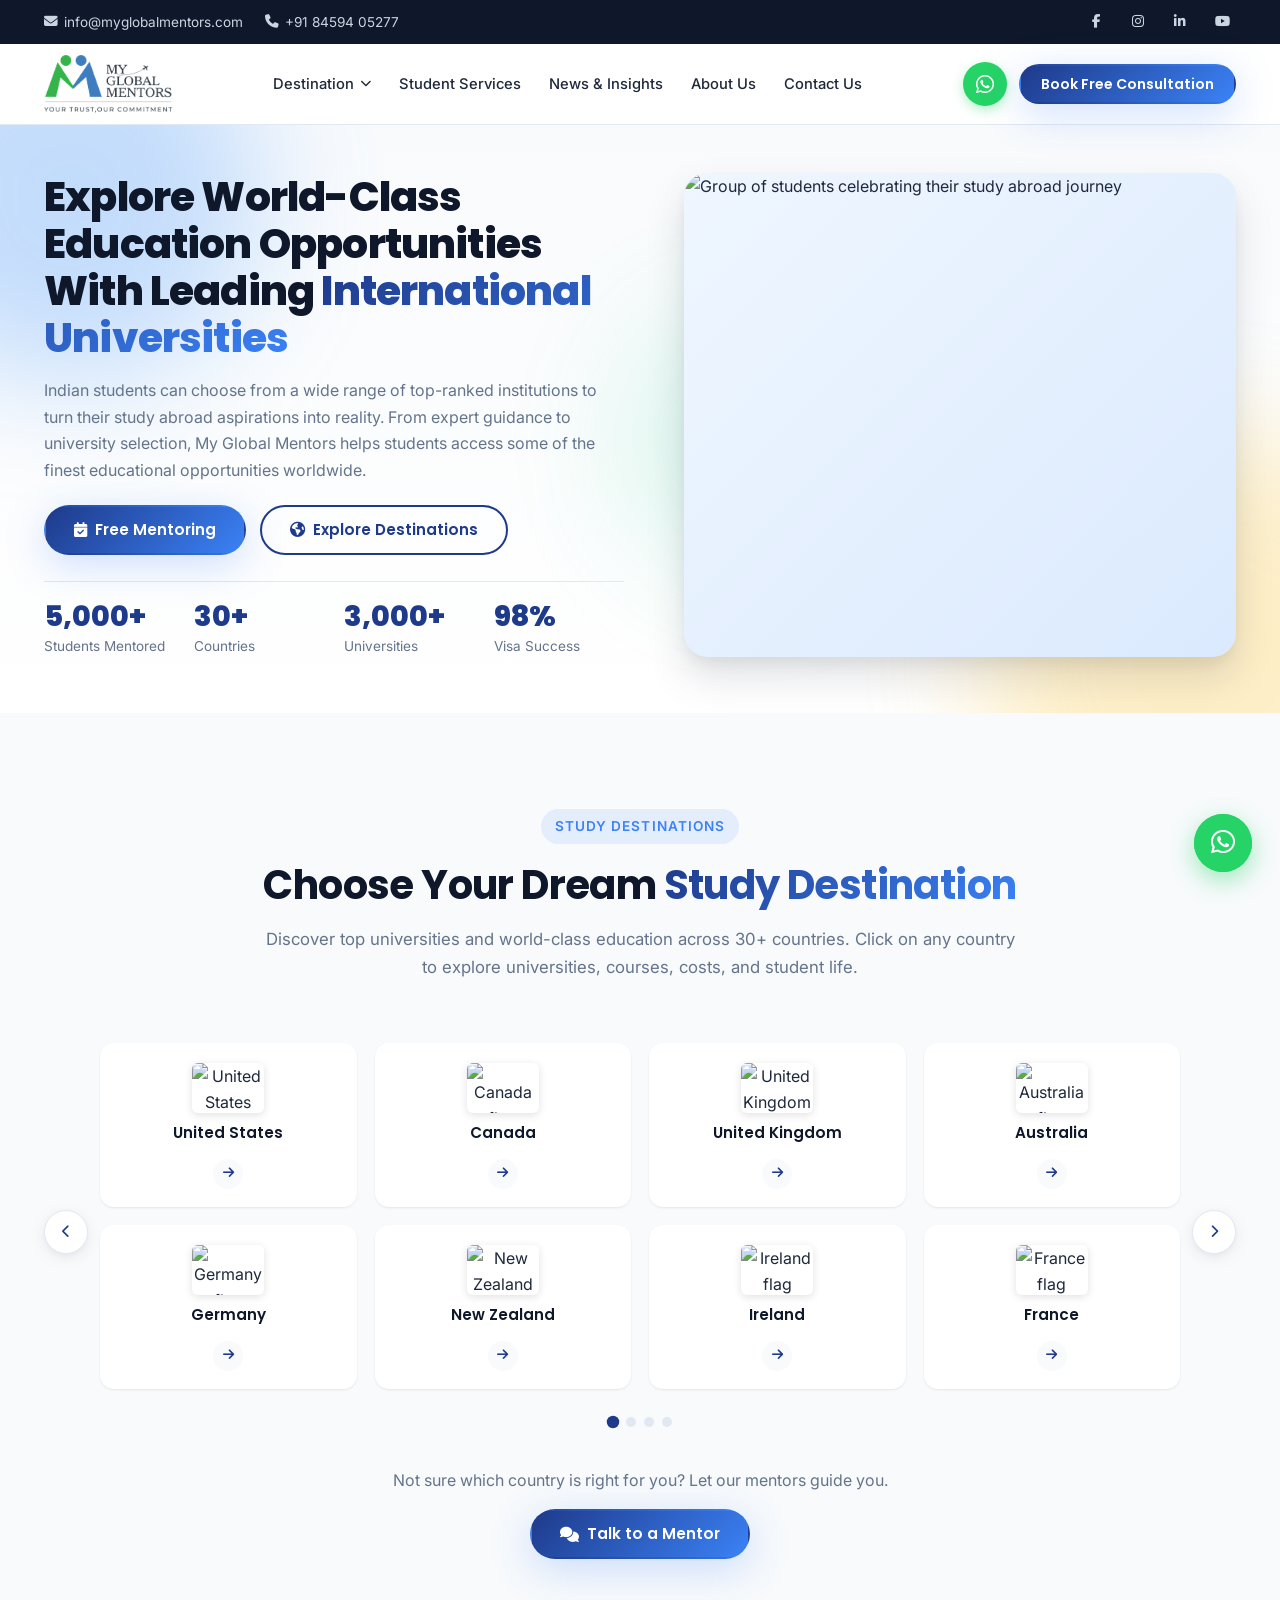
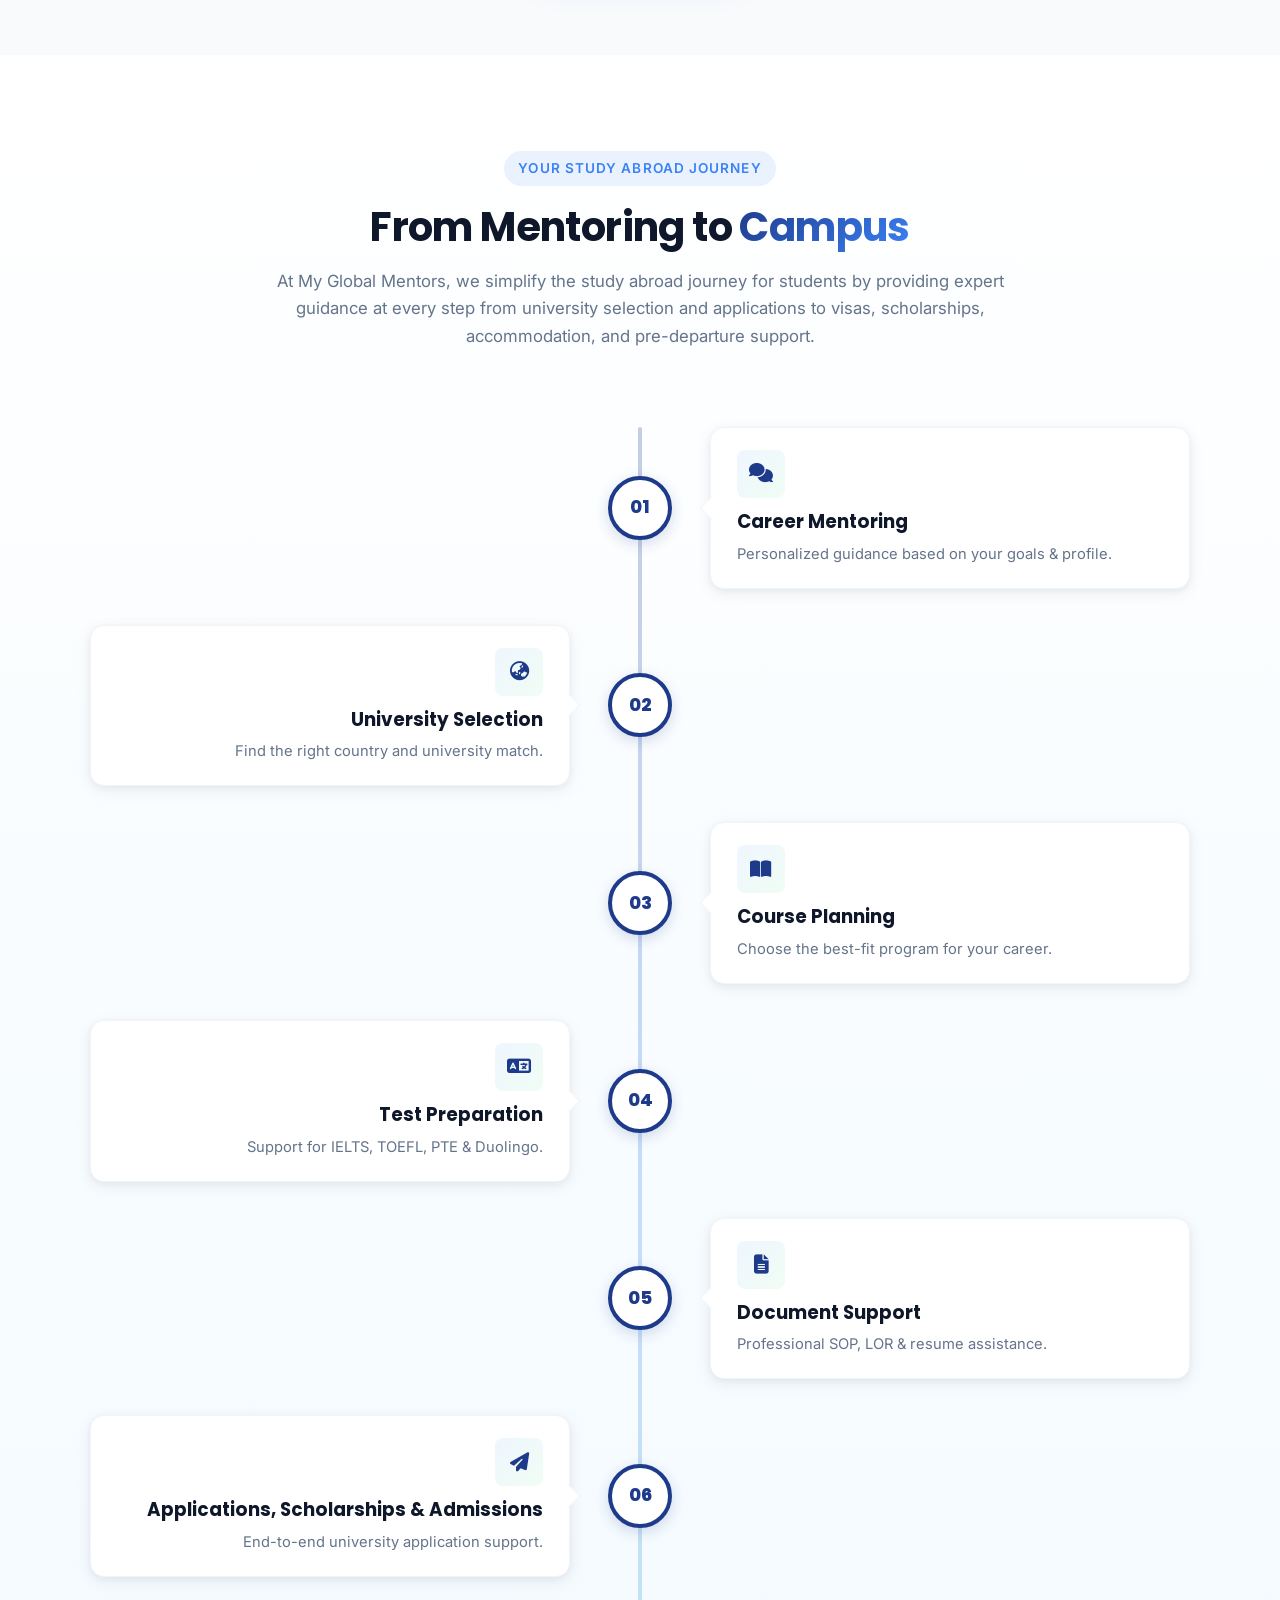
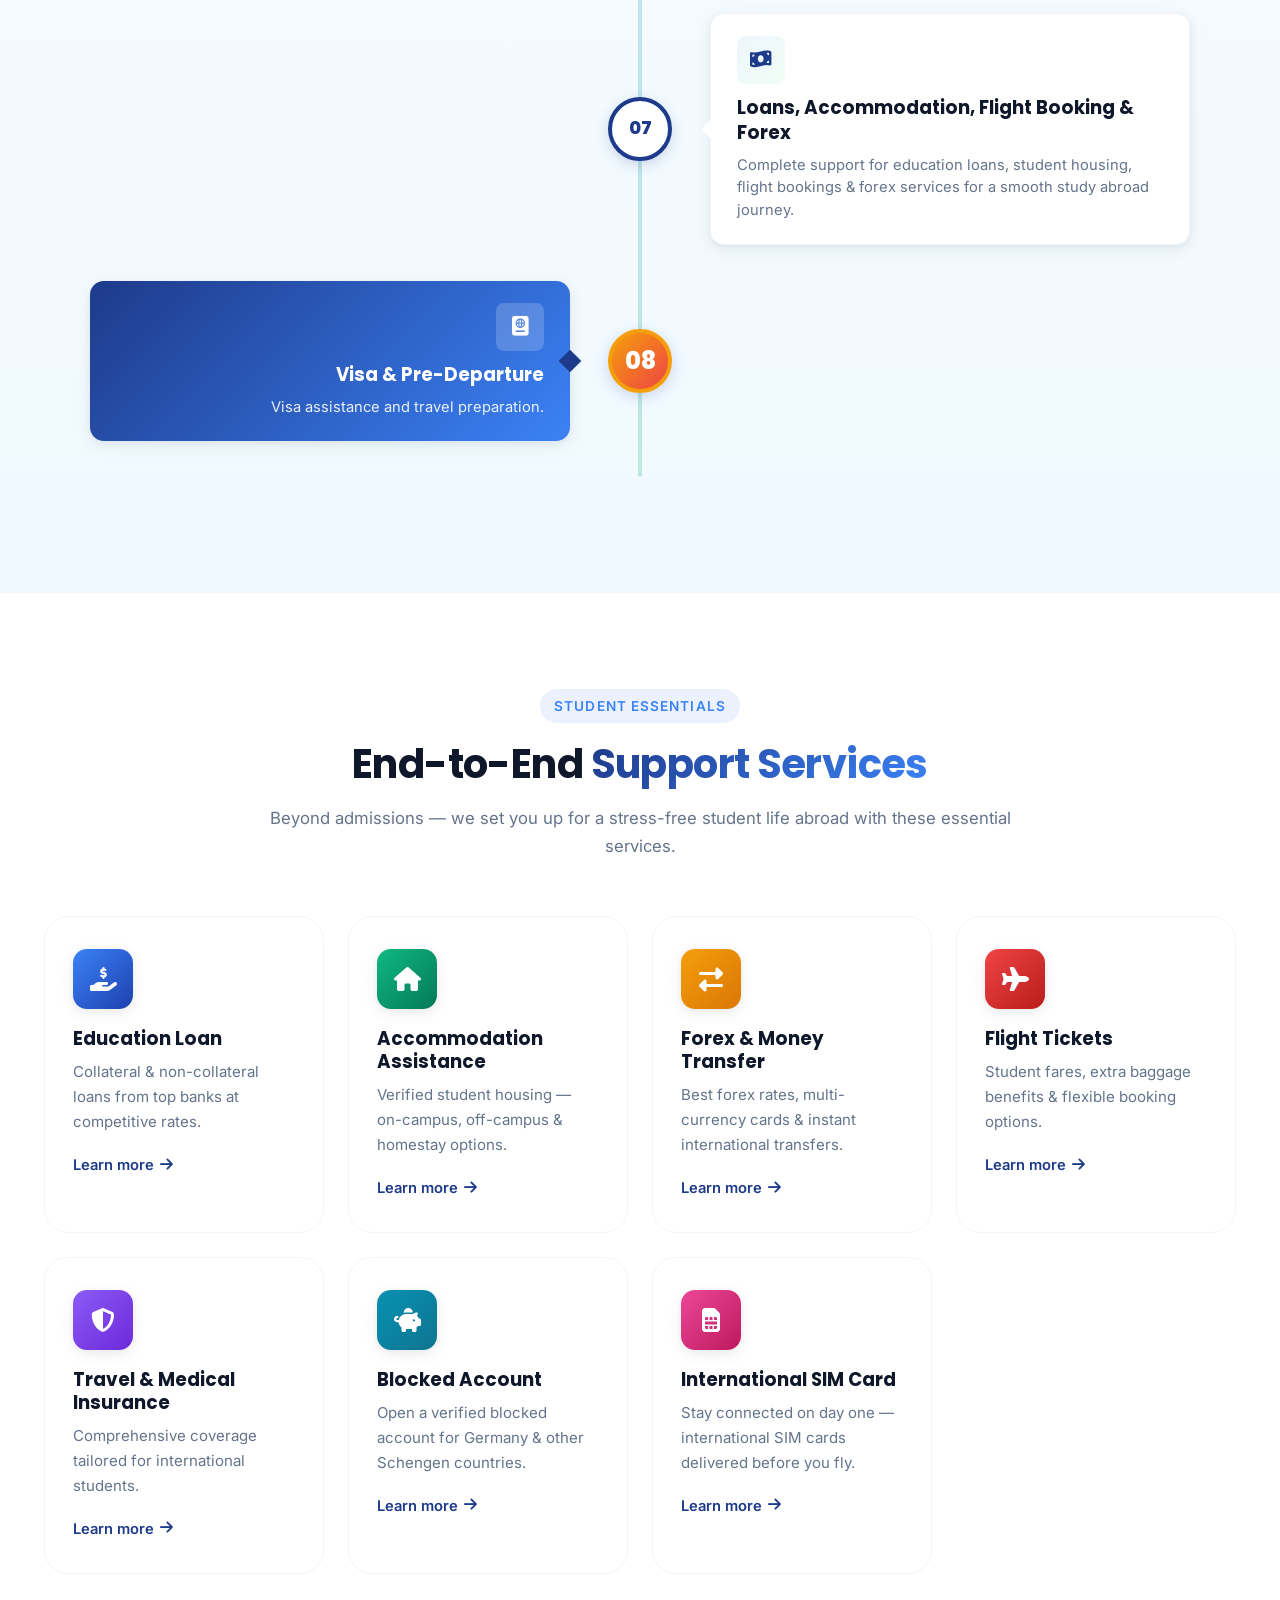
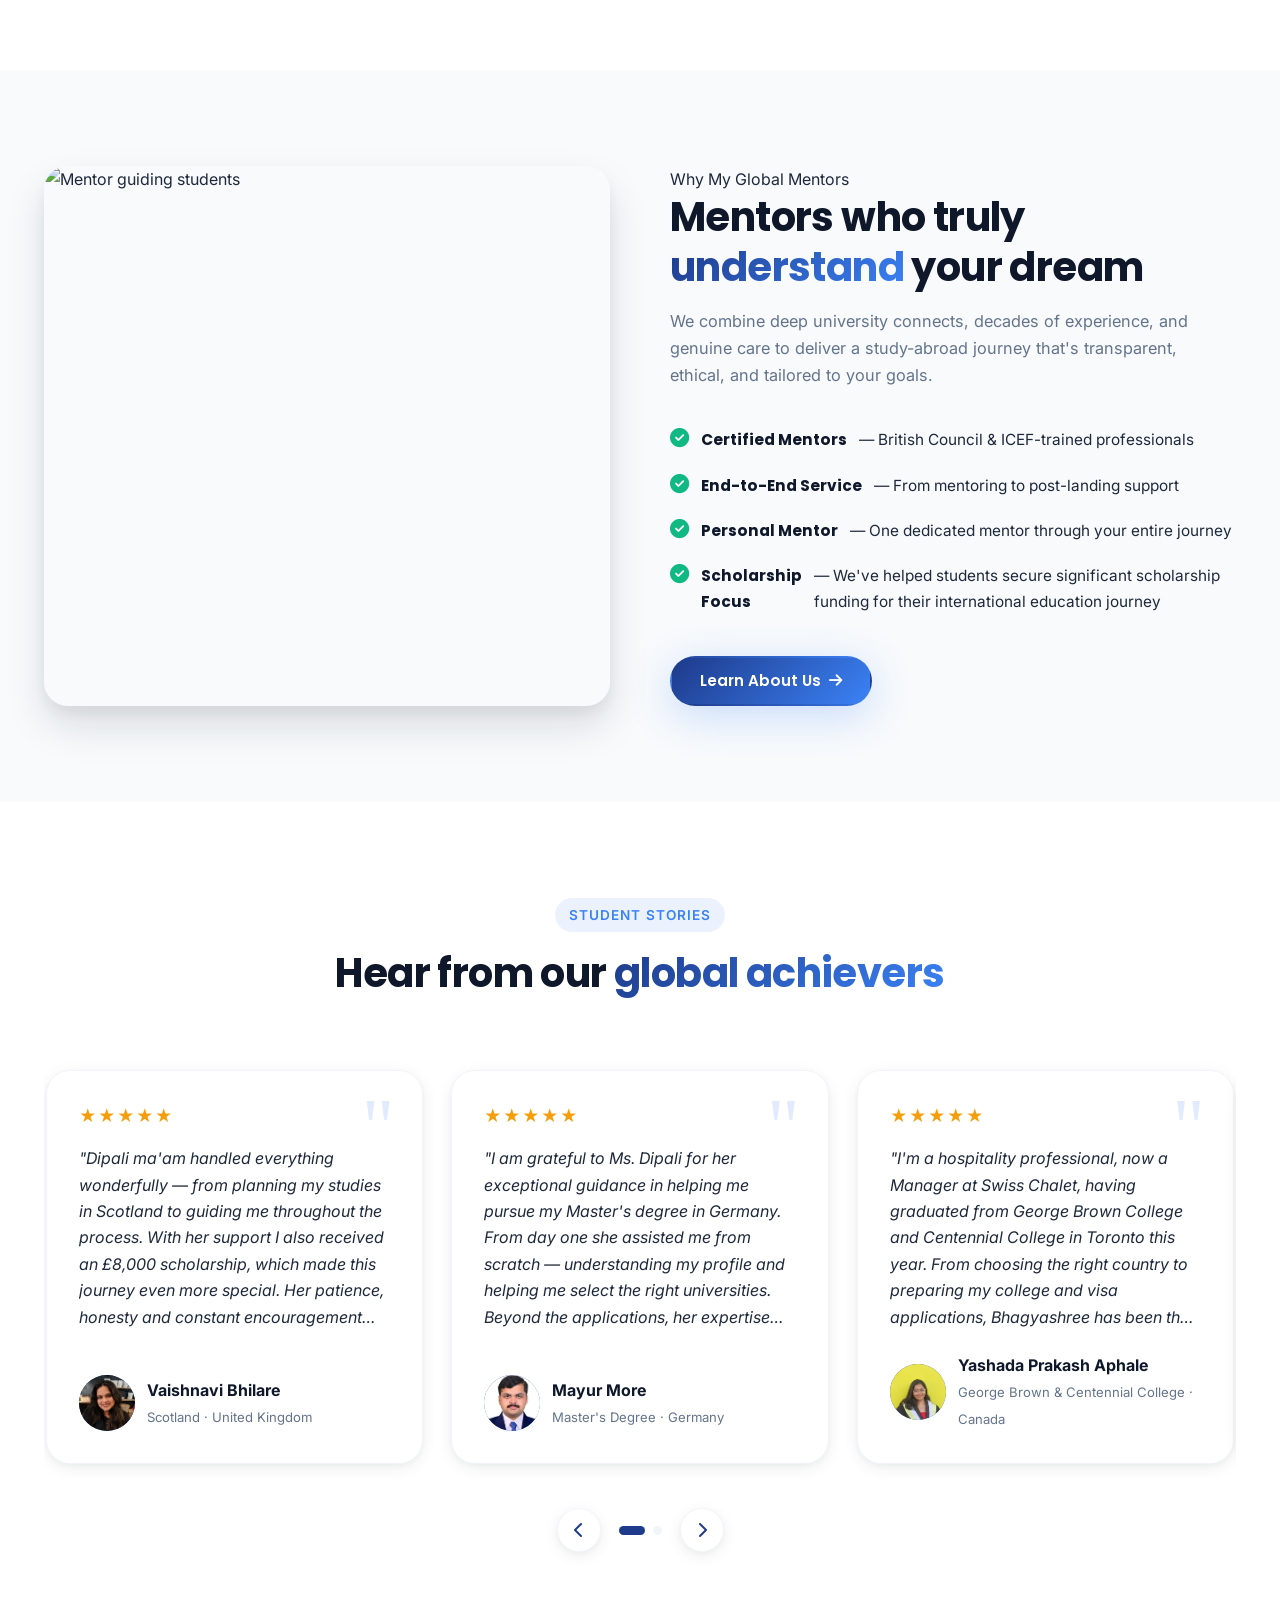
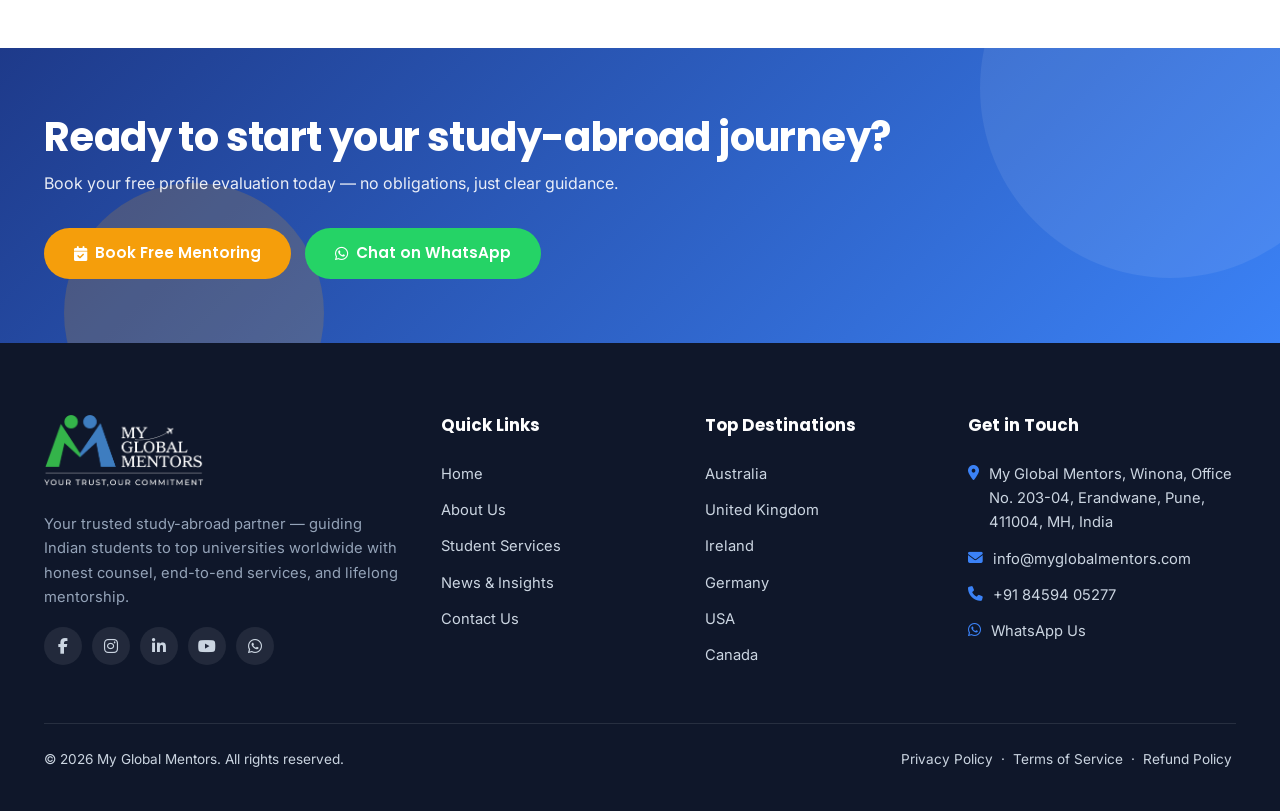
==== commit fcff399e: "Footer white logo, country page fixes, home Counsellor->Mentor copy - Footer: replace icon-only mark" ====
--- a/index.html
+++ b/index.html
@@ -111,7 +111,7 @@
         <p>Indian students can choose from a wide range of top-ranked institutions to turn their study abroad aspirations into reality. From expert guidance to university selection, My Global Mentors helps students access some of the finest educational opportunities worldwide.</p>
         <div class="hero-cta">
           <a href="pages/contact.html" class="btn btn-primary">
-            <i class="fas fa-calendar-check"></i> Free Counselling
+            <i class="fas fa-calendar-check"></i> Free Mentoring
           </a>
           <a href="#destinations" class="btn btn-outline">
             <i class="fas fa-globe-americas"></i> Explore Destinations
@@ -188,7 +188,7 @@
     <div class="container">
       <div class="section-head" data-aos="fade-up">
         <span class="eyebrow">Your Study Abroad Journey</span>
-        <h2>From Counselling to <span class="text-gradient">Campus</span></h2>
+        <h2>From Mentoring to <span class="text-gradient">Campus</span></h2>
         <p>At My Global Mentors, we simplify the study abroad journey for students by providing expert guidance at every step from university selection and applications to visas, scholarships, accommodation, and pre-departure support.</p>
       </div>
 
@@ -199,7 +199,7 @@
           <div class="t-dot"><span>01</span></div>
           <div class="t-card">
             <div class="t-icon"><i class="fas fa-comments"></i></div>
-            <h4>Career Counselling</h4>
+            <h4>Career Mentoring</h4>
             <p>Personalized guidance based on your goals &amp; profile.</p>
           </div>
         </div>
@@ -343,18 +343,18 @@
                        https://images.unsplash.com/photo-1571260899304-425eee4c7efc?auto=format&fit=crop&w=1920&q=85 1920w,
                        https://images.unsplash.com/photo-1571260899304-425eee4c7efc?auto=format&fit=crop&w=3840&q=85 3840w"
                sizes="(max-width: 1024px) 90vw, 50vw"
-               alt="Counsellor guiding students"
+               alt="Mentor guiding students"
                loading="lazy" />
         </div>
         <div class="why-content" data-aos="fade-left">
           <span class="eyebrow">Why My Global Mentors</span>
-          <h2>Counsellors who truly <span class="text-gradient">understand</span> your dream</h2>
+          <h2>Mentors who truly <span class="text-gradient">understand</span> your dream</h2>
           <p>We combine deep university connects, decades of experience, and genuine care to deliver a study-abroad journey that's transparent, ethical, and tailored to your goals.</p>
 
           <ul class="why-list">
-            <li><i class="fas fa-check-circle"></i> <strong>Certified Counsellors</strong> — British Council &amp; ICEF-trained mentors</li>
-            <li><i class="fas fa-check-circle"></i> <strong>End-to-End Service</strong> — From counselling to post-landing support</li>
-            <li><i class="fas fa-check-circle"></i> <strong>Personal Counsellor</strong> — One dedicated counsellor through your entire journey</li>
+            <li><i class="fas fa-check-circle"></i> <strong>Certified Mentors</strong> — British Council &amp; ICEF-trained professionals</li>
+            <li><i class="fas fa-check-circle"></i> <strong>End-to-End Service</strong> — From mentoring to post-landing support</li>
+            <li><i class="fas fa-check-circle"></i> <strong>Personal Mentor</strong> — One dedicated mentor through your entire journey</li>
             <li><i class="fas fa-check-circle"></i> <strong>Scholarship Focus</strong> — We've helped students secure significant scholarship funding for their international education journey</li>
           </ul>
 
@@ -467,7 +467,7 @@
         <p>Book your free profile evaluation today — no obligations, just clear guidance.</p>
       </div>
       <div class="cta-actions">
-        <a href="pages/contact.html" class="btn btn-secondary"><i class="fas fa-calendar-check"></i> Book Free Counselling</a>
+        <a href="pages/contact.html" class="btn btn-secondary"><i class="fas fa-calendar-check"></i> Book Free Mentoring</a>
         <a href="https://wa.me/918459405277" target="_blank" class="btn btn-whatsapp"><i class="fab fa-whatsapp"></i> Chat on WhatsApp</a>
       </div>
     </div>
@@ -478,13 +478,9 @@
     <div class="container">
       <div class="footer-grid">
         <div class="footer-brand">
-          <div class="brand">
-            <span class="brand-mark"><img src="assets/images/logo-mark.png" alt="My Global Mentors" /></span>
-            <span class="brand-text">
-              <strong>My Global Mentors</strong>
-              <small>Your Trust, Our Commitment</small>
-            </span>
-          </div>
+          <a href="index.html" class="footer-logo-link" aria-label="My Global Mentors home">
+            <img src="assets/images/logo-footer.png" alt="My Global Mentors — Your Trust, Our Commitment" class="footer-logo" />
+          </a>
           <p>Your trusted study-abroad partner — guiding Indian students to top universities worldwide with honest counsel, end-to-end services, and lifelong mentorship.</p>
           <div class="footer-social">
             <a href="#" aria-label="Facebook"><i class="fab fa-facebook-f"></i></a>
--- a/css/style.css
+++ b/css/style.css
@@ -243,7 +243,7 @@
 }
 .brand-mark svg { width: 100%; height: 100%; }
 .brand-mark img { width: 100%; height: 100%; object-fit: contain; }
-.brand-logo { height: clamp(40px, 6vw, 52px); width: auto; display: block; }
+.brand-logo { height: clamp(46px, 7.5vw, 58px); width: auto; display: block; }
 .brand-text { display: flex; flex-direction: column; line-height: 1.1; }
 .brand-text strong {
   font-family: var(--font-head);
@@ -1106,10 +1106,10 @@
   gap: 40px;
   margin-bottom: 50px;
 }
-.footer-brand .brand .brand-text strong,
 .footer h5 { color: #fff; }
-.footer-brand .brand .brand-text small { color: #94a3b8; }
 .footer-brand p { color: #94a3b8; font-size: .92rem; margin: 18px 0; }
+.footer-logo-link { display: inline-block; }
+.footer-logo { height: clamp(56px, 9vw, 72px); width: auto; display: block; }
 .footer-social { display: flex; gap: 10px; }
 .footer-social a {
   width: 38px; height: 38px;
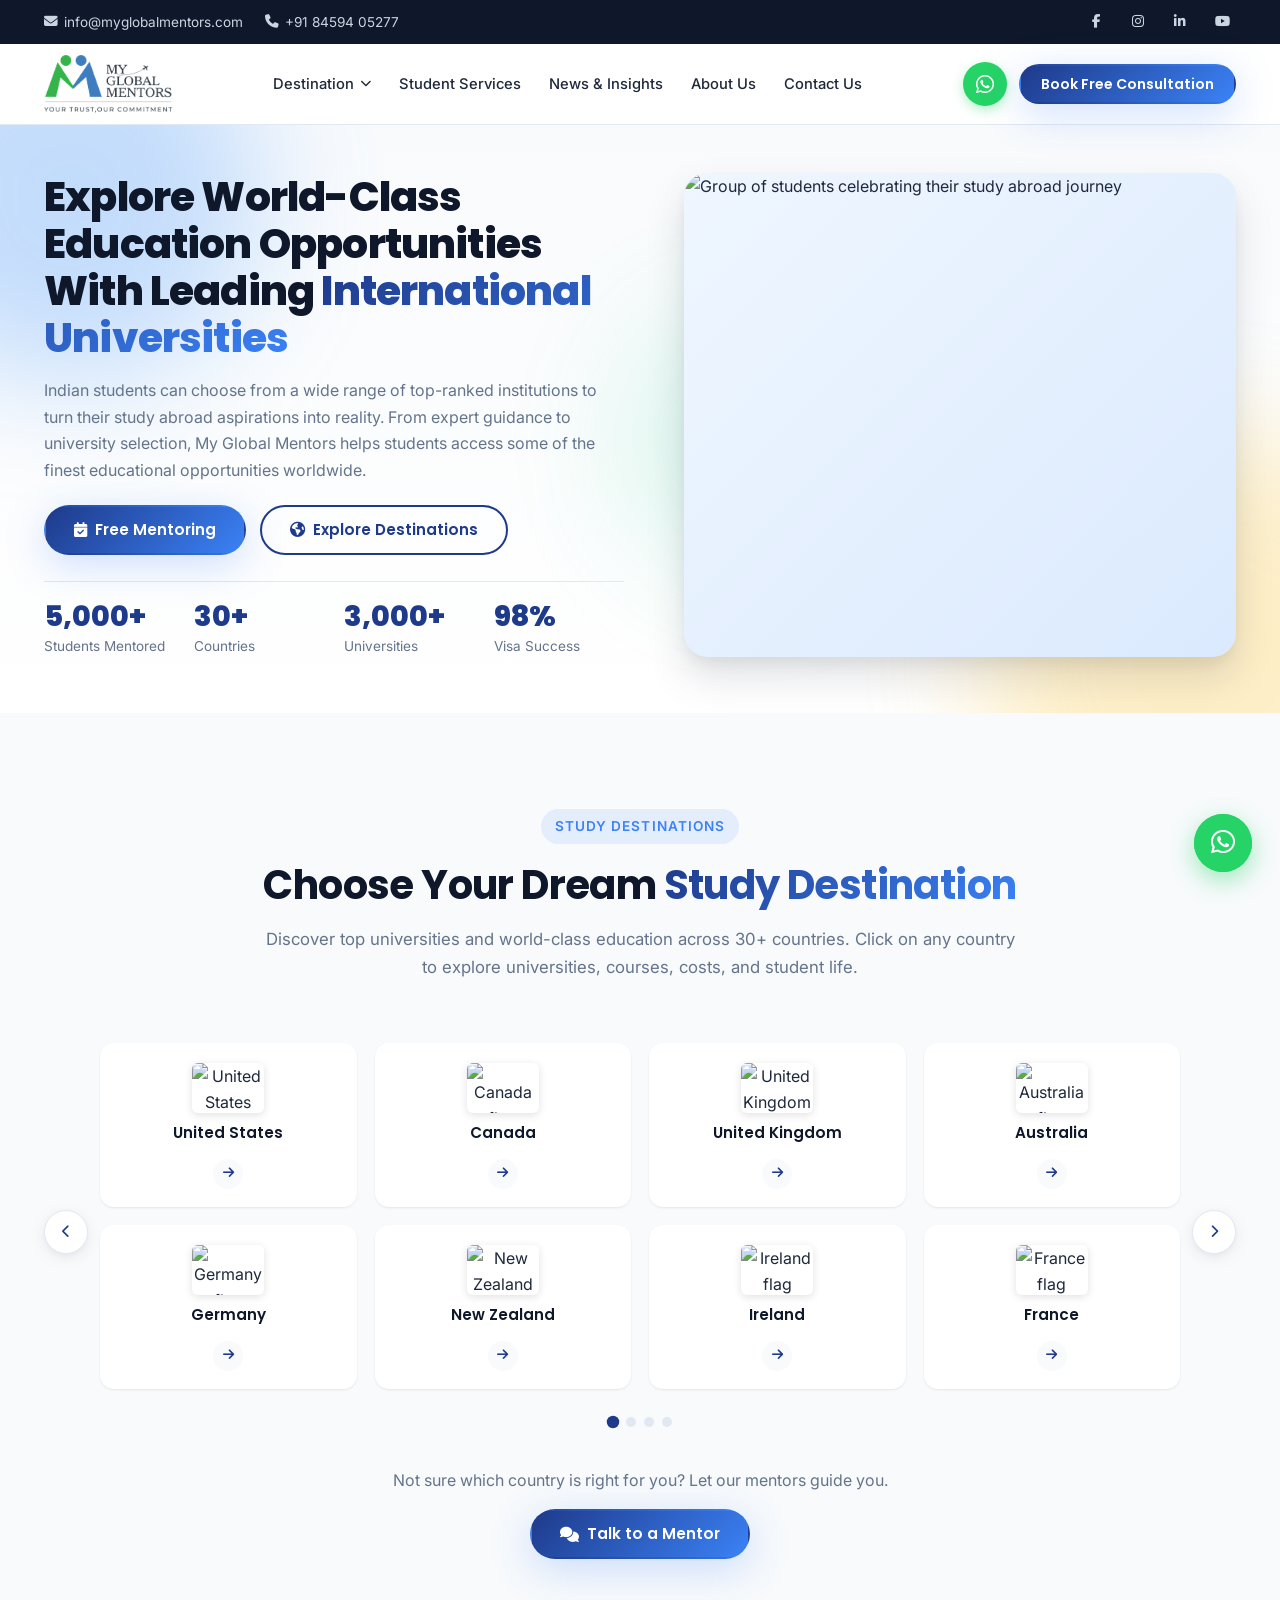
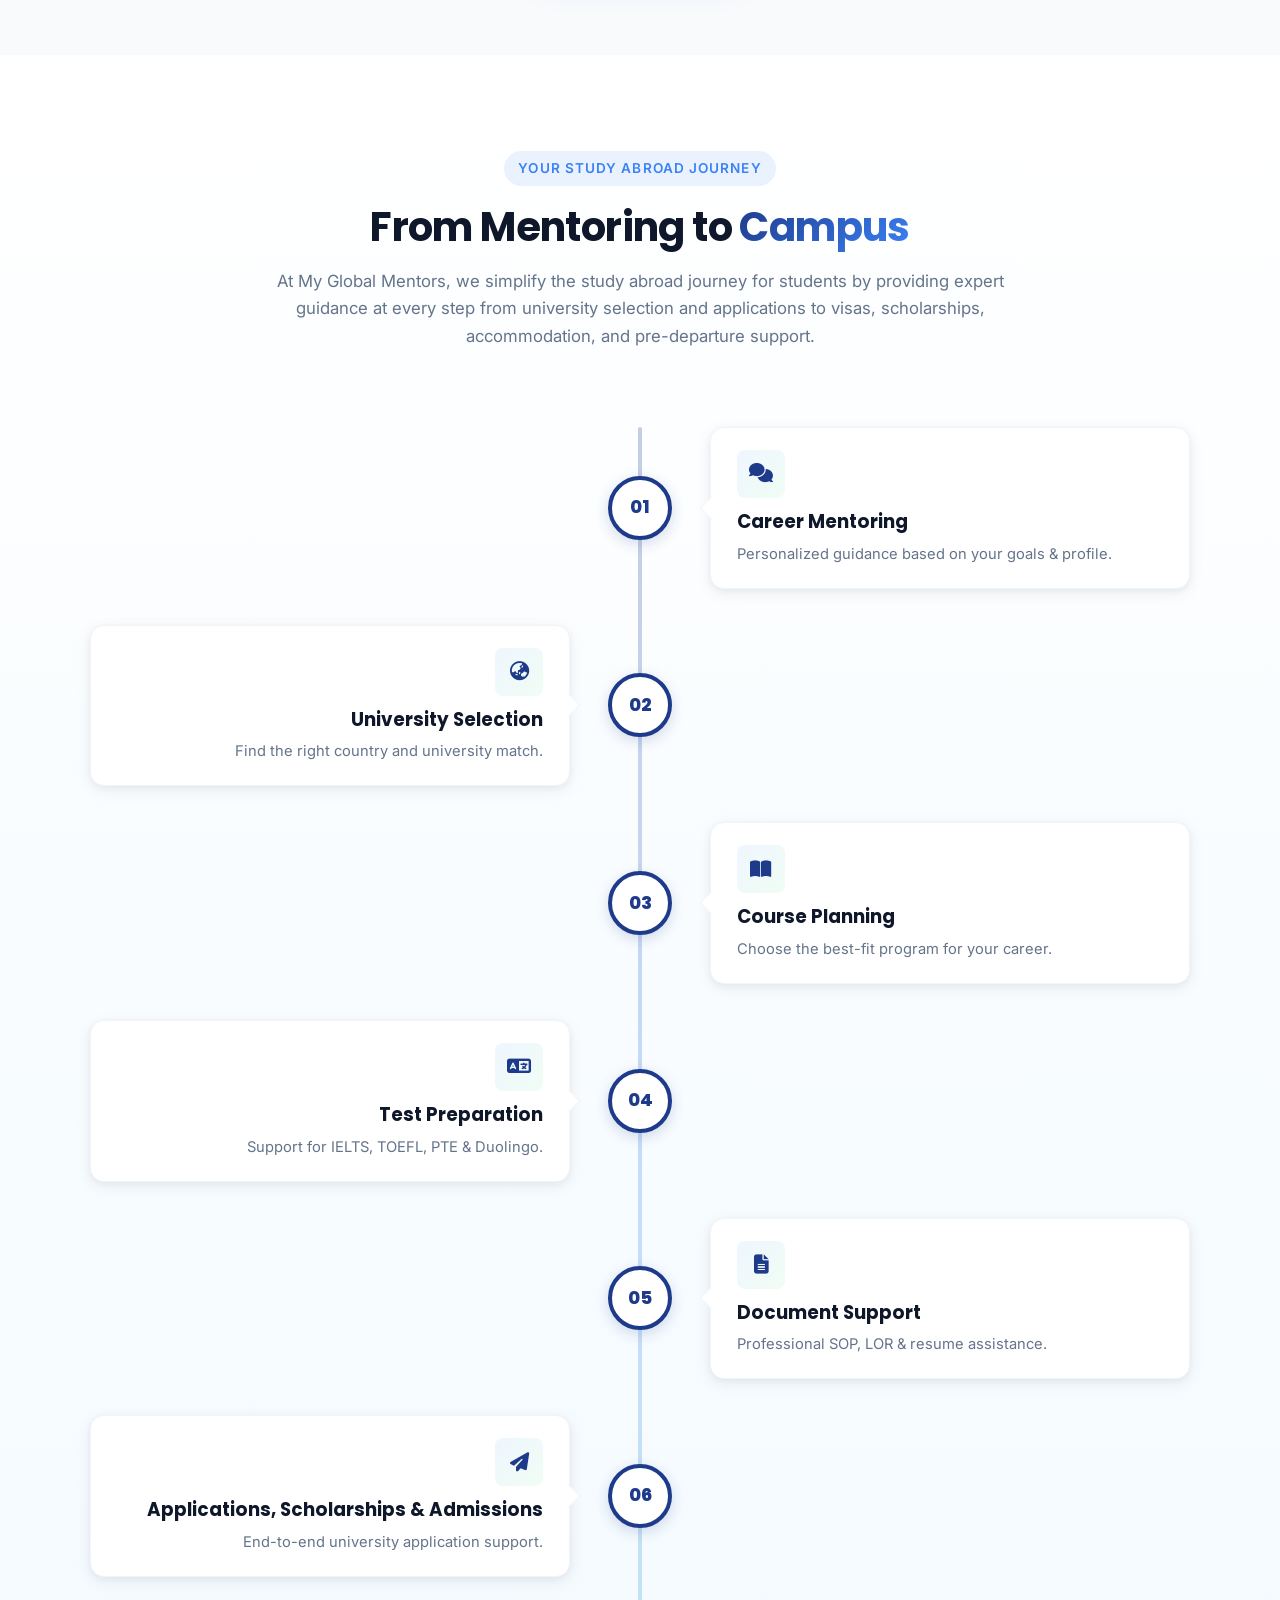
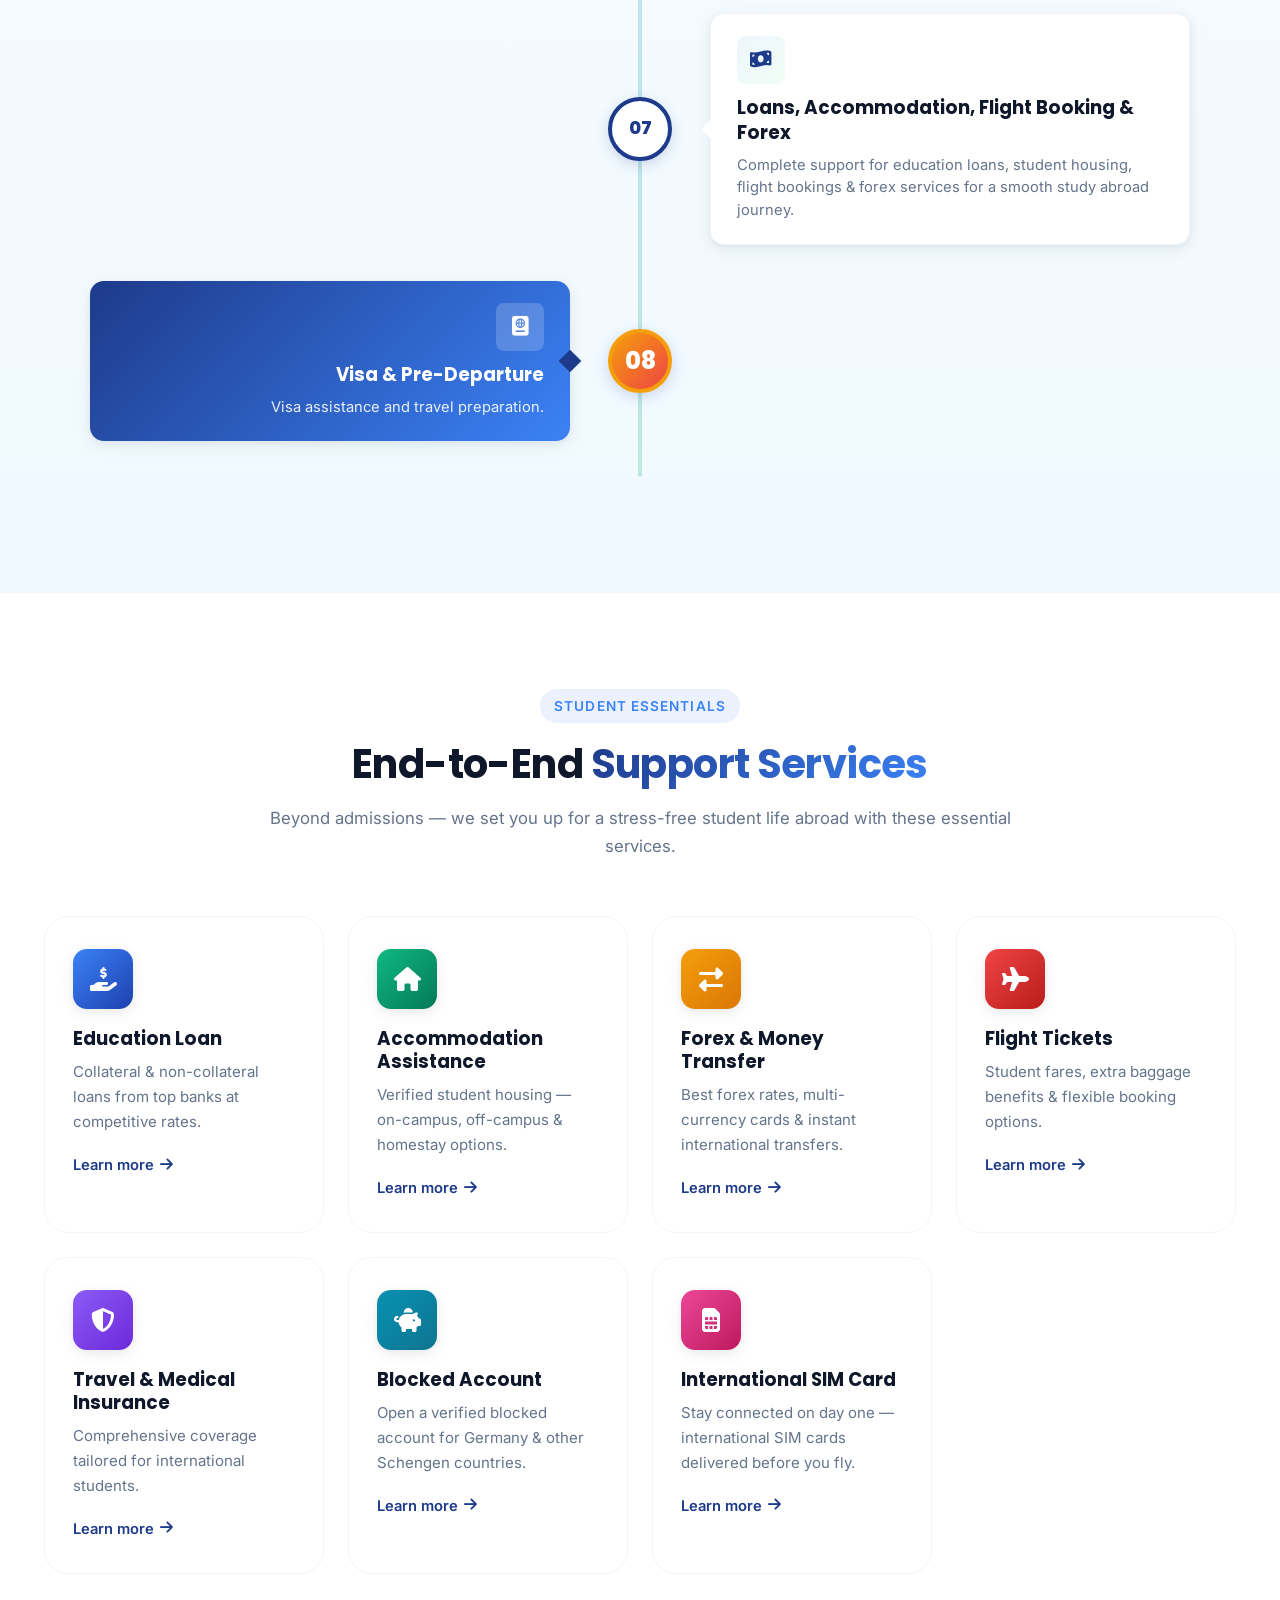
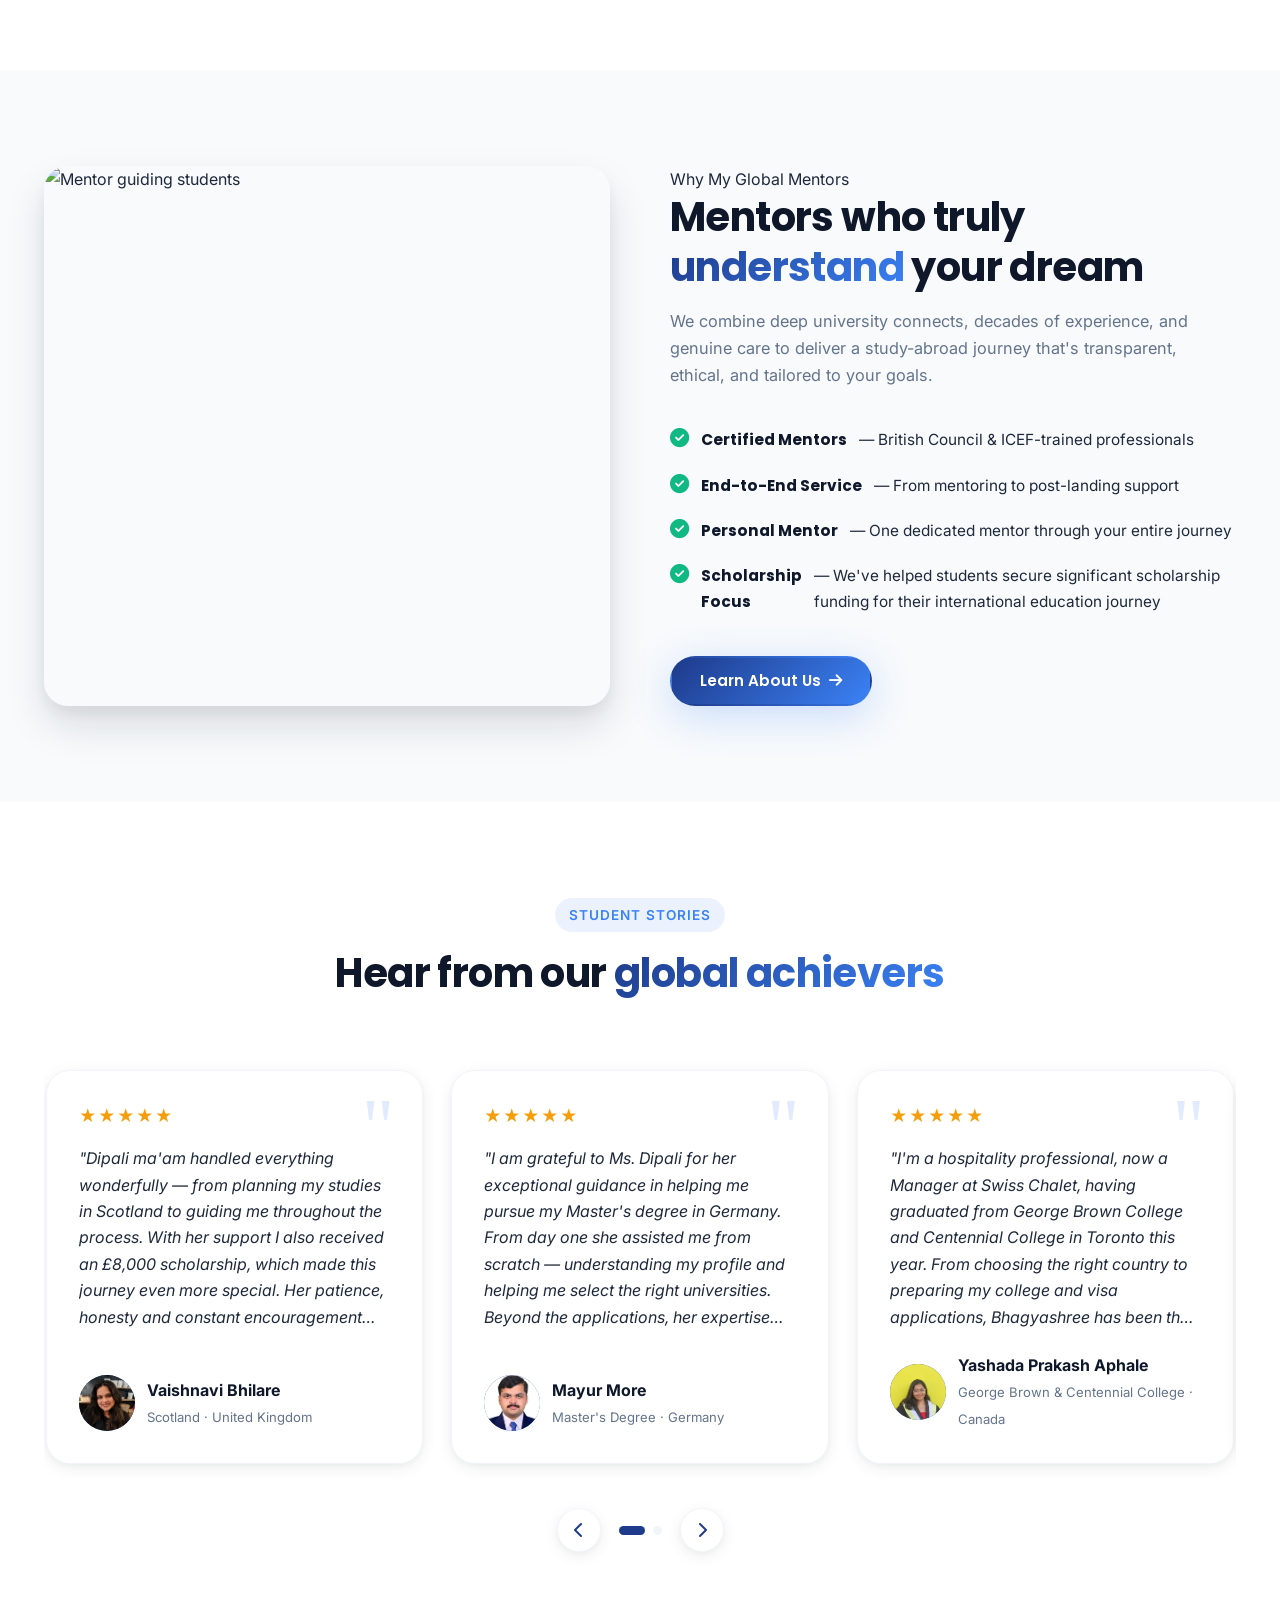
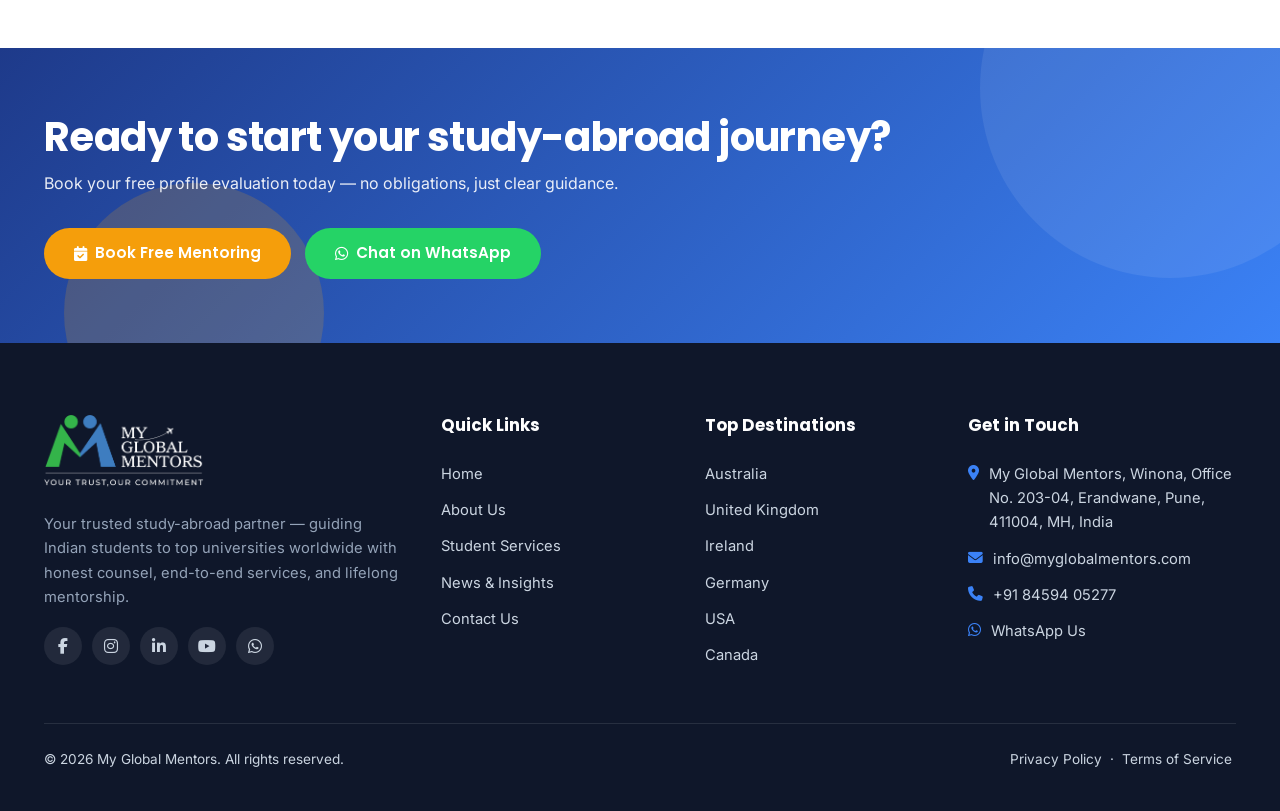
==== commit e2f5e645: "Remove Refund Policy page; drop its footer links and ToS references Co-Authored-By: Claude Fable 5 <" ====
--- a/index.html
+++ b/index.html
@@ -527,7 +527,7 @@
 
       <div class="footer-bottom">
         <p>© <span id="year"></span> My Global Mentors. All rights reserved.</p>
-        <p><a href="#">Privacy Policy</a> · <a href="#">Terms of Service</a> · <a href="#">Refund Policy</a></p>
+        <p><a href="pages/privacy-policy.html">Privacy Policy</a> · <a href="pages/terms-of-service.html">Terms of Service</a></p>
       </div>
     </div>
   </footer>
